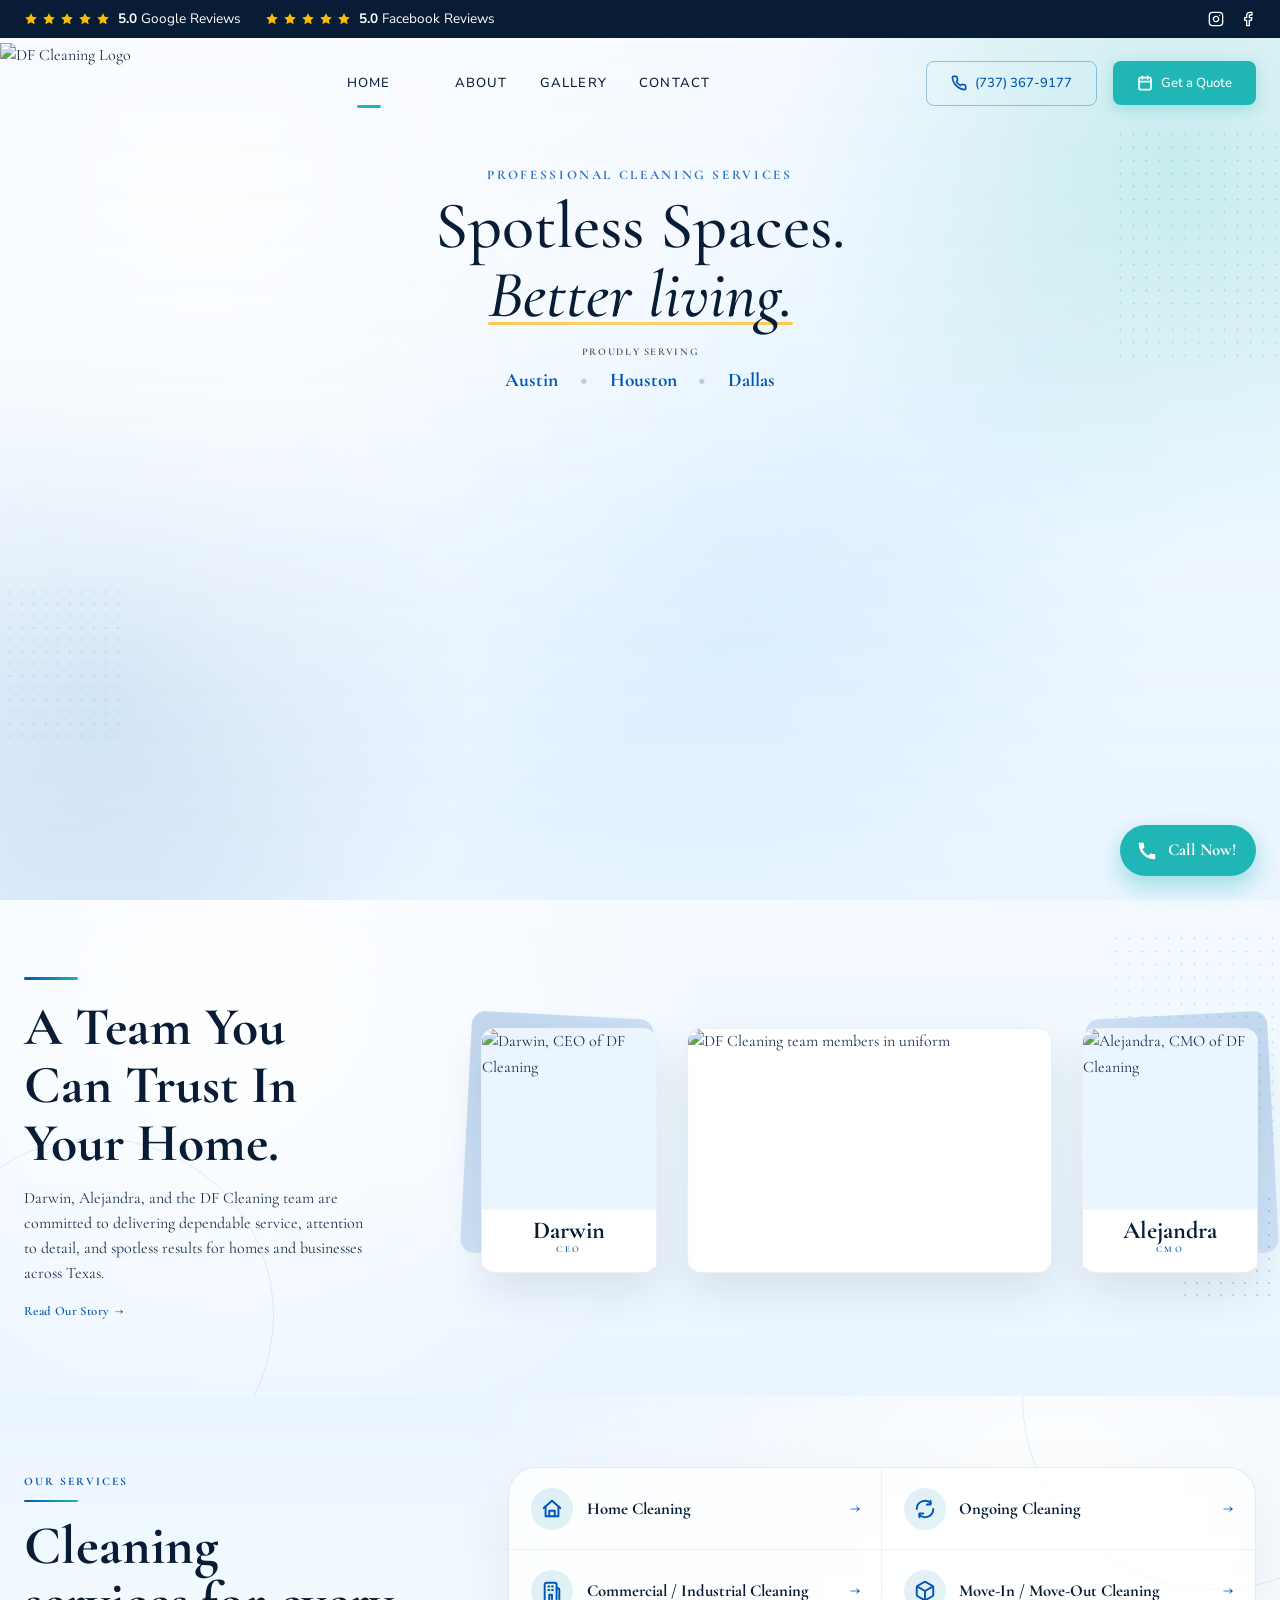
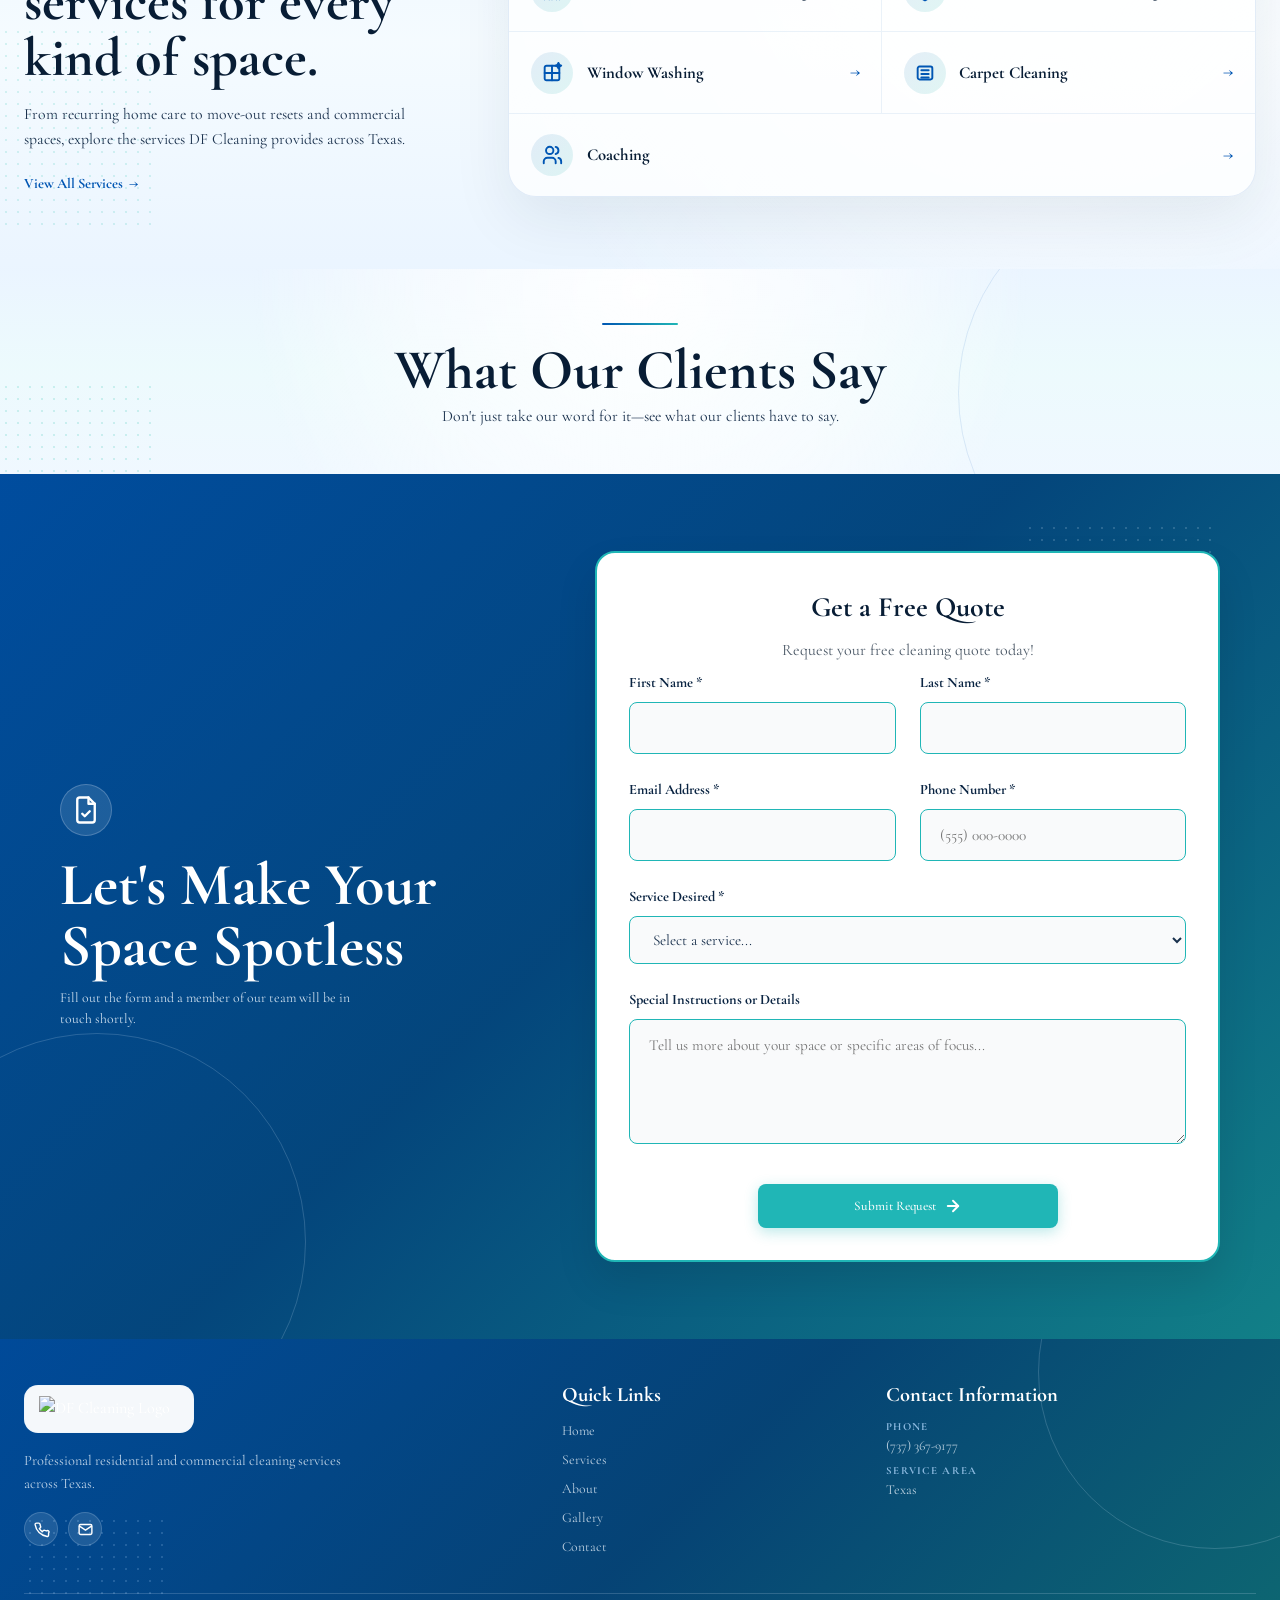
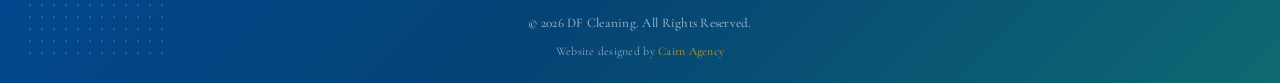
==== index.html @ 017d21a5 "Replace custom reviews carousel with Google Reviews embed widget" ====
<!DOCTYPE html>
<html lang="en">
<head>
  <meta charset="UTF-8">
  <meta name="viewport" content="width=device-width, initial-scale=1.0">
  <title>Spotless Spaces, Better Living | DF Cleaning</title>
  <meta name="description" content="Professional residential and commercial cleaning services across Texas with exceptional care. Get a free estimate today!">
  <link rel="stylesheet" href="css/style.css">
  <script src="js/header.js" defer></script>
  <script src="https://unpkg.com/@studio-freight/lenis@1.0.42/dist/lenis.min.js"></script>
</head>
<body class="global-bg">

  <site-header root-path=""></site-header>

  <main>
    <!-- HERO SECTION -->
    <section class="hero-section" id="home-hero">
      <div class="container">
        <span class="hero-badge">Professional Cleaning Services</span>
        <h1 class="hero-title">Spotless Spaces. <br><em>Better living.</em></h1>
        <div class="hero-service-areas">
          <p class="hero-service-eyebrow">Proudly serving</p>
          <ul class="hero-service-cities">
            <li>Austin</li>
            <li>Houston</li>
            <li>Dallas</li>
          </ul>
        </div>
        
        <!-- HERO QUOTE FORM (Centered) -->
        


        <!-- HERO QUOTE FORM (Centered) -->
        <aside class="sticky-quote-form" id="sticky-quote-form">
          <div class="sticky-quote-form-body">
            <site-contact-form root-path="" hero></site-contact-form>
          </div>
        </aside>
      </div>
    </section>

    <!-- TEAM PREVIEW -->
    <section class="team-preview reveal-up" id="meet-the-team" aria-labelledby="team-preview-title">
      <div class="container">
        <div class="team-preview-header">
          <h2 class="team-preview-title" id="team-preview-title">A Team You Can <em>Trust In Your Home.</em></h2>
          <p class="team-preview-copy">Darwin, Alejandra, and the DF Cleaning team are committed to delivering dependable service, attention to detail, and spotless results for homes and businesses across Texas.</p>
          <a href="about.html" class="team-preview-link">Read Our Story <span aria-hidden="true">&rarr;</span></a>
        </div>

        <div class="team-showcase-grid">
          <article class="team-person-card team-person-card--darwin">
            <div class="team-person-photo">
              <img src="assets/darwin.jpg" alt="Darwin, CEO of DF Cleaning">
            </div>
            <div class="team-person-meta">
              <h3>Darwin</h3>
              <p>CEO</p>
            </div>
          </article>

          <figure class="team-main-photo">
            <img src="assets/team-cleaners.jpg" alt="DF Cleaning team members in uniform">
          </figure>

          <article class="team-person-card team-person-card--alejandra">
            <div class="team-person-photo">
              <img src="assets/alejandra.jpg" alt="Alejandra, CMO of DF Cleaning">
            </div>
            <div class="team-person-meta">
              <h3>Alejandra</h3>
              <p>CMO</p>
            </div>
          </article>
        </div>

      </div>
    </section>

    <!-- SERVICES PREVIEW -->
    <section class="home-services reveal-up" id="services-preview" aria-labelledby="home-services-title">
      <div class="container home-services-grid">
        <div class="home-services-copy">
          <span class="home-services-kicker">Our Services</span>
          <h2 class="home-services-title" id="home-services-title">Cleaning services for every kind of space.</h2>
          <p>From recurring home care to move-out resets and commercial spaces, explore the services DF Cleaning provides across Texas.</p>
          <a href="services.html" class="home-services-all">View All Services <span aria-hidden="true">&rarr;</span></a>
        </div>

        <div class="home-services-list" aria-label="DF Cleaning services">
          <a href="services/home-cleaning.html" class="home-service-link">
            <span class="home-service-icon" aria-hidden="true">
              <svg width="22" height="22" viewBox="0 0 24 24" fill="none" stroke="currentColor" stroke-width="2.1" stroke-linecap="round" stroke-linejoin="round">
                <path d="m3 11 9-8 9 8"></path>
                <path d="M5 10v10h14V10"></path>
                <path d="M9 20v-6h6v6"></path>
              </svg>
            </span>
            <span>Home Cleaning</span>
            <span class="home-service-arrow" aria-hidden="true">&rarr;</span>
          </a>

          <a href="services/on-going-cleaning.html" class="home-service-link">
            <span class="home-service-icon" aria-hidden="true">
              <svg width="22" height="22" viewBox="0 0 24 24" fill="none" stroke="currentColor" stroke-width="2.1" stroke-linecap="round" stroke-linejoin="round">
                <path d="M21 12a9 9 0 0 1-15.5 6.2"></path>
                <path d="M3 12A9 9 0 0 1 18.5 5.8"></path>
                <path d="M18 3v4h-4"></path>
                <path d="M6 21v-4h4"></path>
              </svg>
            </span>
            <span>Ongoing Cleaning</span>
            <span class="home-service-arrow" aria-hidden="true">&rarr;</span>
          </a>

          <a href="services/commercial-cleaning.html" class="home-service-link">
            <span class="home-service-icon" aria-hidden="true">
              <svg width="22" height="22" viewBox="0 0 24 24" fill="none" stroke="currentColor" stroke-width="2.1" stroke-linecap="round" stroke-linejoin="round">
                <path d="M4 21V5a2 2 0 0 1 2-2h9a2 2 0 0 1 2 2v16"></path>
                <path d="M9 21v-5h3v5"></path>
                <path d="M8 7h1"></path>
                <path d="M12 7h1"></path>
                <path d="M8 11h1"></path>
                <path d="M12 11h1"></path>
                <path d="M17 9h1a2 2 0 0 1 2 2v10"></path>
              </svg>
            </span>
            <span>Commercial / Industrial Cleaning</span>
            <span class="home-service-arrow" aria-hidden="true">&rarr;</span>
          </a>

          <a href="services/move-in-move-out.html" class="home-service-link">
            <span class="home-service-icon" aria-hidden="true">
              <svg width="22" height="22" viewBox="0 0 24 24" fill="none" stroke="currentColor" stroke-width="2.1" stroke-linecap="round" stroke-linejoin="round">
                <path d="M21 16V8a2 2 0 0 0-1-1.73l-7-4a2 2 0 0 0-2 0l-7 4A2 2 0 0 0 3 8v8a2 2 0 0 0 1 1.73l7 4a2 2 0 0 0 2 0l7-4A2 2 0 0 0 21 16z"></path>
                <path d="m3.3 7 8.7 5 8.7-5"></path>
                <path d="M12 22V12"></path>
              </svg>
            </span>
            <span>Move-In / Move-Out Cleaning</span>
            <span class="home-service-arrow" aria-hidden="true">&rarr;</span>
          </a>

          <a href="services/window-washing.html" class="home-service-link">
            <span class="home-service-icon" aria-hidden="true">
              <svg width="22" height="22" viewBox="0 0 24 24" fill="none" stroke="currentColor" stroke-width="2.1" stroke-linecap="round" stroke-linejoin="round">
                <rect x="4" y="4" width="16" height="16" rx="2"></rect>
                <path d="M12 4v16"></path>
                <path d="M4 12h16"></path>
                <path d="m18 3 1-2 1 2 2 1-2 1-1 2-1-2-2-1z"></path>
              </svg>
            </span>
            <span>Window Washing</span>
            <span class="home-service-arrow" aria-hidden="true">&rarr;</span>
          </a>

          <a href="services/carpet-cleaning.html" class="home-service-link">
            <span class="home-service-icon" aria-hidden="true">
              <svg width="22" height="22" viewBox="0 0 24 24" fill="none" stroke="currentColor" stroke-width="2.1" stroke-linecap="round" stroke-linejoin="round">
                <rect x="4" y="5" width="16" height="14" rx="2"></rect>
                <path d="M8 9h8"></path>
                <path d="M8 13h8"></path>
                <path d="M8 17h8"></path>
              </svg>
            </span>
            <span>Carpet Cleaning</span>
            <span class="home-service-arrow" aria-hidden="true">&rarr;</span>
          </a>

          <a href="services/coaching.html" class="home-service-link">
            <span class="home-service-icon" aria-hidden="true">
              <svg width="22" height="22" viewBox="0 0 24 24" fill="none" stroke="currentColor" stroke-width="2.1" stroke-linecap="round" stroke-linejoin="round">
                <path d="M16 21v-2a4 4 0 0 0-4-4H7a4 4 0 0 0-4 4v2"></path>
                <circle cx="9.5" cy="7" r="4"></circle>
                <path d="M22 21v-2a4 4 0 0 0-3-3.87"></path>
                <path d="M16 3.13a4 4 0 0 1 0 7.75"></path>
              </svg>
            </span>
            <span>Coaching</span>
            <span class="home-service-arrow" aria-hidden="true">&rarr;</span>
          </a>
        </div>
      </div>
    </section>

    <!-- CLIENT REVIEWS -->
    <section class="reviews-section reveal-up" id="client-reviews" aria-labelledby="reviews-title">
      <div class="container reviews-container">
        <div class="reviews-header">
          <h2 class="reviews-title" id="reviews-title">What Our Clients Say</h2>
          <p class="reviews-subtitle">Don't just take our word for it&mdash;see what our clients have to say.</p>
        </div>

        <div class="sk-ww-google-reviews" data-embed-id="25690560"></div>
        <script src="https://widgets.sociablekit.com/google-reviews/widget.js" defer></script>
      </div>
    </section>

    <!-- GET ESTIMATE -->
    <section class="estimate-section reveal-up" id="get-estimate" aria-labelledby="estimate-title">
      <div class="container estimate-container">
        <div class="estimate-card">
          <div class="estimate-intro">
            <div class="estimate-icon" aria-hidden="true">
              <svg width="30" height="30" viewBox="0 0 24 24" fill="none" stroke="currentColor" stroke-width="1.9" stroke-linecap="round" stroke-linejoin="round">
                <path d="M14 2H7a2 2 0 0 0-2 2v16a2 2 0 0 0 2 2h10a2 2 0 0 0 2-2V7z"></path>
                <polyline points="14 2 14 7 19 7"></polyline>
                <path d="m9 15 2 2 4-4"></path>
              </svg>
            </div>
            <h2 class="estimate-title" id="estimate-title">Let's Make Your Space Spotless</h2>
            <p class="estimate-subtitle">Fill out the form and a member of our team will be in touch shortly.</p>

          </div>

          <site-contact-form root-path="" inline></site-contact-form>
        </div>
      </div>
    </section>
  </main>

  <!-- FOOTER -->
  <site-footer root-path=""></site-footer>


  <script src="js/main.js?v=sticky-form"></script>
</body>
</html>
---- css/style.css ----
@import url('https://fonts.googleapis.com/css2?family=Cormorant+Garamond:ital,wght@0,300..700;1,300..700&family=Nunito+Sans:wght@400;500;600;700;800&display=swap');

/* ==========================================================================
   CASCADE LAYERS DEFINITION
   ========================================================================== */
@layer reset, base, layout, components, utilities;

@layer reset {
  /* Resets applying specifically rather than globally (*) */
  html, body, div, span, h1, h2, h3, h4, h5, h6, p, a, svg, button, ul, li, nav, section, header, footer, form, input, label, textarea, select {
    box-sizing: border-box;
    margin: 0;
    padding: 0;
  }

  ul, ol {
    list-style: none;
  }

  a {
    color: inherit;
    text-decoration: none;
  }

  img {
    max-inline-size: 100%;
    block-size: auto;
    display: block;
  }

  button, input, select, textarea {
    font: inherit;
    color: inherit;
    background: none;
    border: none;
  }
}

@layer base {
  :root {
    /* Color Palette */
    --color-navy-dark: hsl(212, 73%, 12%);
    --color-navy: hsl(212, 73%, 15%);
    --color-blue: hsl(211, 100%, 35%);
    --color-blue-hover: hsl(211, 100%, 30%);
    --color-blue-light: hsl(210, 100%, 96%);
    --color-blue-light-hover: hsl(210, 100%, 92%);
    --color-ice: hsl(203, 100%, 97%);
    --color-teal: hsl(180, 70%, 42%);
    --color-teal-dark: hsl(184, 76%, 31%);
    
    --color-yellow: hsl(42, 100%, 50%);
    --color-yellow-hover: hsl(42, 100%, 45%);
    --color-yellow-light: hsl(45, 100%, 95%);
    
    --color-gray-dark: hsl(210, 15%, 35%);
    --color-gray-light: hsl(210, 20%, 98%);
    --color-white: hsl(0, 0%, 100%);
    --color-text-main: hsl(212, 50%, 20%);
    --color-border: hsl(210, 16%, 93%);
    
    /* Typography */
    --font-sans: 'Cormorant Garamond', Georgia, "Times New Roman", serif;
    --font-body: 'Cormorant Garamond', Georgia, "Times New Roman", serif;
    --font-serif: 'Cormorant Garamond', Georgia, "Times New Roman", serif;
    --font-ui: 'Nunito Sans', -apple-system, BlinkMacSystemFont, "Segoe UI", Roboto, sans-serif;
    
    /* Spacing & Layout */
    --transition-speed: 0.3s;
    --transition-curve: cubic-bezier(0.25, 0.8, 0.25, 1);
    
    /* Shadows */
    --shadow-sm: 0 2px 8px rgba(12, 35, 64, 0.05);
    --shadow-md: 0 8px 30px rgba(12, 35, 64, 0.08);
    --shadow-lg: 0 20px 40px rgba(12, 35, 64, 0.12);
  }

  body {
    font-family: var(--font-body);
    background:
      radial-gradient(circle at 8% 18%, rgba(20, 184, 166, 0.15) 0%, transparent 24rem),
      radial-gradient(circle at 92% 12%, rgba(0, 86, 179, 0.15) 0%, transparent 26rem),
      radial-gradient(circle at 50% 92%, rgba(186, 222, 255, 0.46) 0%, transparent 28rem),
      linear-gradient(180deg, var(--color-gray-light) 0%, var(--color-ice) 100%);
    color: var(--color-text-main);
    line-height: 1.6;
    overflow-x: clip; /* Avoid horizontal scrollbar issues */
    scrollbar-gutter: stable;
    font-optical-sizing: auto;
  }

  h1, h2, h3, h4, h5, h6 {
    font-family: var(--font-sans);
    color: var(--color-navy-dark);
    font-weight: 700;
  }

  /* Accessible outline-focus styling */
  button:focus-visible,
  a:focus-visible,
  input:focus-visible,
  select:focus-visible,
  textarea:focus-visible {
    outline: 3px solid var(--color-blue);
    outline-offset: 3px;
  }
}

@layer layout {
  .container {
    max-inline-size: 1280px;
    margin-inline: auto;
    padding-inline: 1.5rem;
  }

  header {
    background-color: transparent;
    backdrop-filter: none;
    position: absolute;
    top: 24px; /* Move entire navbar row down ~10-15px */
    left: 0;
    width: 100%;
    z-index: 100;
    border-block-end: none;
    box-shadow: none;
  }

  .nav-wrapper {
    display: flex;
    align-items: center;
    justify-content: space-between;
    padding-block: 0.5rem;
  }

  /* Footer Layout */
  .main-footer {
    background: linear-gradient(135deg, hsl(211, 100%, 30%) 0%, hsl(207, 91%, 24%) 52%, hsl(185, 78%, 25%) 100%);
    color: var(--color-white);
    margin-block-start: 0;
    overflow: hidden;
    padding-block: clamp(2.3rem, 3.6vw, 3.25rem) 1.35rem;
    position: relative;
  }

  .main-footer::before {
    content: "";
    position: absolute;
    inset-block-start: -9rem;
    inset-inline-end: -7rem;
    inline-size: 22rem;
    block-size: 22rem;
    border: 1px solid rgba(221, 239, 255, 0.18);
    border-radius: 50%;
    pointer-events: none;
  }

  .main-footer::after {
    content: "";
    position: absolute;
    inset-block-end: 1.5rem;
    inset-inline-start: 1.5rem;
    inline-size: 9rem;
    block-size: 9rem;
    background-image: radial-gradient(rgba(180, 218, 255, 0.28) 1.2px, transparent 1.2px);
    background-size: 12px 12px;
    opacity: 0.65;
    pointer-events: none;
  }

  .footer-grid {
    display: grid;
    gap: clamp(1.8rem, 4vw, 4rem);
    grid-template-columns: minmax(260px, 1.25fr) minmax(160px, 0.7fr) minmax(240px, 0.95fr);
    margin-block-end: clamp(1.65rem, 3vw, 2.3rem);
    position: relative;
    z-index: 1;
  }

  .footer-bottom {
    border-block-start: 1px solid rgba(221, 239, 255, 0.18);
    color: rgba(239, 247, 255, 0.72);
    font-size: 0.82rem;
    letter-spacing: 0.02em;
    padding-block-start: 1.2rem;
    position: relative;
    text-align: center;
    z-index: 1;
  }
}

@layer components {
  /* Logo */
  .logo-link {
    display: flex;
    align-items: center;
    inline-size: auto;
    block-size: 75px; /* Increase logo size ~5-10% */
    margin-inline-start: -1.5rem; /* Shift slightly more left */
    position: relative;
    top: -3px; /* Nudge up a touch higher to align text in navbar */
    transition: transform var(--transition-speed);
  }

  .logo-link img {
    height: 100%;
    width: auto;
    object-fit: contain;
  }

  .logo-link:hover {
    transform: scale(1.02);
  }

  /* Navigation Menu */
  .main-nav {
    display: flex;
    align-items: center;
    gap: 2rem;
  }

  .nav-list {
    display: flex;
    align-items: center;
    gap: 2rem;
  }

  .nav-item {
    position: relative;
  }

  .nav-link {
    font-family: var(--font-ui);
    font-size: 0.82rem;
    font-weight: 500;
    color: var(--color-navy-dark);
    letter-spacing: 1.2px;
    padding-block: 0.5rem;
    transition: color var(--transition-speed);
    display: flex;
    align-items: center;
    gap: 0.25rem;
    cursor: pointer;
  }

  .nav-link:hover {
    color: var(--color-teal);
  }

  .nav-link[aria-current="page"] {
    color: var(--color-navy);
    position: relative;
  }

  .nav-link[aria-current="page"]::before {
    content: "";
    position: absolute;
    bottom: -6px;
    left: 50%;
    transform: translateX(-50%);
    width: 24px;
    height: 3px;
    background-color: var(--color-teal);
    border-radius: 2px;
  }

  /* Services Dropdown Styles */
  .dropdown-menu {
    position: absolute;
    top: 100%;
    left: 50%;
    transform: translateX(-50%) translateY(10px);
    background-color: var(--color-white);
    border-radius: 8px;
    box-shadow: var(--shadow-md);
    border: 1px solid var(--color-border);
    padding: 0.75rem;
    min-inline-size: 240px;
    opacity: 0;
    visibility: hidden;
    transition: opacity 0.2s allow-discrete, transform 0.2s allow-discrete, visibility 0.2s allow-discrete;
    z-index: 10;
  }

  /* Show dropdown on hover (for desktop) and when active */
  .nav-item:hover .dropdown-menu,
  .nav-item:focus-within .dropdown-menu,
  .dropdown-menu.active {
    opacity: 1;
    visibility: visible;
    transform: translateX(-50%) translateY(0);
  }

  @starting-style {
    .nav-item:hover .dropdown-menu,
    .nav-item:focus-within .dropdown-menu,
    .dropdown-menu.active {
      opacity: 0;
      transform: translateX(-50%) translateY(10px);
    }
  }

  .dropdown-link {
    display: block;
    padding: 0.6rem 1rem;
    border-radius: 6px;
    font-family: var(--font-ui);
    font-size: 0.85rem;
    font-weight: 600;
    color: var(--color-navy);
    transition: background-color var(--transition-speed), color var(--transition-speed);
  }

  .dropdown-link:hover {
    background-color: var(--color-blue-light);
    color: var(--color-blue);
  }

  /* Header Actions (Buttons) */
  .header-actions {
    display: flex;
    align-items: center;
    gap: 1rem;
  }

  /* Buttons */
  .btn {
    display: inline-flex;
    align-items: center;
    justify-content: center;
    gap: 0.5rem;
    padding: 0.7rem 1.5rem;
    border-radius: 8px;
    font-family: var(--font-sans);
    font-size: 0.82rem;
    font-weight: 500;
    cursor: pointer;
    transition: background-color var(--transition-speed), color var(--transition-speed), border-color var(--transition-speed), transform var(--transition-speed), box-shadow var(--transition-speed);
    text-wrap: nowrap;
    min-block-size: 44px; /* Touch target standard */
  }

  .btn:hover {
    transform: translateY(-2px);
  }

  .btn:active {
    transform: translateY(0);
  }

  .btn-outline {
    background-color: transparent;
    color: var(--color-blue);
    border: 1px solid rgba(0, 86, 179, 0.35);
  }

  .btn-outline:hover {
    background-color: rgba(0, 86, 179, 0.05);
    border-color: var(--color-blue);
    box-shadow: var(--shadow-sm);
  }

  .btn-primary {
    background-color: var(--color-yellow);
    color: var(--color-navy-dark);
    box-shadow: 0 4px 14px rgba(253, 184, 19, 0.3);
  }

  .btn-primary:hover {
    background-color: var(--color-yellow-hover);
    box-shadow: 0 6px 20px rgba(253, 184, 19, 0.4);
  }

  .btn-secondary {
    background-color: var(--color-blue);
    color: var(--color-white);
    box-shadow: 0 4px 14px rgba(0, 86, 179, 0.2);
  }

  .btn-secondary:hover {
    background-color: var(--color-blue-hover);
    box-shadow: 0 6px 20px rgba(0, 86, 179, 0.3);
  }

  /* Mobile Nav Toggle */
  .menu-toggle {
    display: none;
    flex-direction: column;
    justify-content: space-between;
    width: 30px;
    height: 21px;
    cursor: pointer;
    z-index: 101;
  }

  .menu-toggle span {
    display: block;
    width: 100%;
    height: 3px;
    background-color: var(--color-navy);
    border-radius: 3px;
    transition: transform var(--transition-speed), opacity var(--transition-speed);
  }

  /* Hero Section */
  .hero-section {
    background-image: radial-gradient(circle at 50% 28%, rgba(255, 255, 255, 0.45) 0%, rgba(255, 255, 255, 0) 45%), linear-gradient(to bottom, rgba(219, 234, 254, 0.08) 0%, rgba(255, 255, 255, 0) 100%), url('../assets/hero-v5.png');
    background-repeat: no-repeat;
    background-position: center 32%; /* Shift mansion down slightly more to support larger spacing */
    background-size: cover;
    min-height: 100dvh;
    display: flex;
    flex-direction: column;
    justify-content: flex-start;
    align-items: center;
    padding-block-start: 10.1rem;
    padding-block-end: 340px; /* Space for the quote form */
    text-align: center;
    position: relative;
    overflow: hidden;
    box-sizing: border-box;
  }

  .hero-badge {
    font-family: var(--font-sans);
    font-size: clamp(0.72rem, 0.68rem + 0.18vw, 0.86rem);
    font-weight: 800;
    color: hsla(211, 100%, 35%, 0.82);
    letter-spacing: 0.2em;
    text-transform: uppercase;
    margin-block-end: 0.45rem;
    display: inline-block;
  }

.hero-title {
    font-family: var(--font-serif);
    font-size: clamp(2.35rem, 1.85rem + 3.1vw, 4.15rem);
    line-height: 1;
    font-weight: 500;
    letter-spacing: 0;
    color: var(--color-navy-dark);
    margin-block-end: 1.05rem;
    max-inline-size: 880px;
    margin-inline: auto;
    text-wrap: balance;
  }

  .hero-title em {
    font-family: var(--font-serif);
    font-style: italic;
    font-weight: 500;
    color: var(--color-navy-dark);
    position: relative;
    white-space: nowrap;
    display: inline-block;
    margin-block-start: 0.2rem; /* Slightly reduced margin */
  }

  .hero-title em::after {
    content: "";
    position: absolute;
    left: 0;
    bottom: 4px;
    width: 100%;
    height: 3px;
    background-color: var(--color-yellow);
    z-index: -1;
    transform: skewX(-15deg);
    border-radius: 4px;
  }

  .hero-desc {
    font-family: var(--font-sans);
    font-size: clamp(0.85rem, 0.8rem + 0.1vw, 1.05rem); /* Slightly smaller for better layout fit */
    font-weight: 400;
    color: var(--color-gray-dark);
    max-inline-size: 750px;
    margin-inline: auto;
    margin-block-end: 0.8rem; /* Reduced spacing */
    text-wrap: pretty;
  }

  /* Hero Service Areas */
  .hero-service-areas {
    margin-block: -0.1rem 0.55rem;
    display: flex;
    flex-direction: column;
    align-items: center;
    gap: 0.08rem;
  }

  .hero-service-eyebrow {
    font-family: var(--font-sans);
    font-size: 0.64rem;
    font-weight: 700;
    color: var(--color-gray-dark);
    text-transform: uppercase;
    letter-spacing: 0.16em;
    margin: 0;
  }

  .hero-service-cities {
    display: flex;
    flex-wrap: wrap;
    justify-content: center;
    align-items: center;
    gap: clamp(0.65rem, 2vw, 1.35rem);
    padding: 0;
    margin: 0;
    list-style: none;
  }

  .hero-service-cities li {
    font-family: var(--font-serif);
    font-size: clamp(0.92rem, 0.85rem + 0.45vw, 1.25rem);
    font-weight: 800;
    color: var(--color-blue);
    display: flex;
    align-items: center;
  }

  /* Dot divider between cities */
  .hero-service-cities li:not(:last-child)::after {
    content: "•";
    color: rgba(12, 35, 64, 0.2);
    font-size: 1.2em;
    margin-inline-start: clamp(0.65rem, 2vw, 1.35rem);
  }

  .hero-buttons {
    display: flex;
    justify-content: center;
    gap: 1.25rem;
    margin-block-end: 0;
    flex-wrap: wrap;
    transform: translateX(-32px); /* Shift left to align gap with the background house */
  }

  /* Team Preview */
  .team-preview {
    background: radial-gradient(circle at 18% 26%, rgba(255, 255, 255, 0.94) 0%, rgba(255, 255, 255, 0.38) 24%, transparent 44%), linear-gradient(180deg, hsl(210, 100%, 98%) 0%, var(--color-ice) 45%, hsl(210, 100%, 96%) 100%);
    overflow: hidden;
    padding-block: clamp(4.25rem, 6vw, 6.25rem) clamp(4rem, 5.6vw, 5.75rem);
    position: relative;
  }

  .team-preview::before {
    content: "";
    position: absolute;
    inset-block-start: 2rem;
    inset-inline-end: clamp(-3rem, -4vw, -1rem);
    inline-size: clamp(9rem, 17vw, 15rem);
    block-size: clamp(9rem, 17vw, 15rem);
    background-image: radial-gradient(rgba(20, 184, 166, 0.22) 1.35px, transparent 1.35px);
    background-size: 13px 13px;
    opacity: 0.8;
    pointer-events: none;
  }

  .team-preview::after {
    content: "";
    position: absolute;
    inset-block-end: -6rem;
    inset-inline-start: -5rem;
    inline-size: 22rem;
    block-size: 22rem;
    border: 1px solid rgba(0, 86, 179, 0.1);
    border-radius: 50%;
    pointer-events: none;
  }

  .team-preview .container {
    align-items: center;
    display: grid;
    gap: clamp(2.25rem, 5vw, 4.5rem);
    grid-template-columns: minmax(250px, 0.72fr) minmax(590px, 1.42fr);
    position: relative;
    z-index: 1;
  }

  .team-preview-header {
    margin: 0;
    max-inline-size: 420px;
    position: relative;
    text-align: left;
  }

  .team-preview-header::before {
    content: "";
    display: block;
    inline-size: 54px;
    block-size: 3px;
    background: linear-gradient(90deg, var(--color-blue), var(--color-teal));
    border-radius: 999px;
    margin-block-end: 1.15rem;
  }

  .team-preview-title {
    color: var(--color-navy-dark);
    font-family: var(--font-serif);
    font-size: clamp(2.25rem, 1.8rem + 2vw, 3.35rem);
    font-weight: 800;
    letter-spacing: 0;
    line-height: 1.08;
    max-inline-size: 430px;
    text-wrap: balance;
  }

  .team-preview-title em {
    color: var(--color-navy-dark);
    display: inline;
    font-family: var(--font-serif);
    font-style: normal;
    font-weight: 800;
  }

  .team-preview-copy {
    color: var(--color-text-main);
    font-size: clamp(0.92rem, 0.86rem + 0.22vw, 1rem);
    line-height: 1.55;
    margin: 0.9rem 0 0;
    max-inline-size: 380px;
    text-wrap: pretty;
  }

  .team-preview-link {
    color: var(--color-blue);
    display: inline-flex;
    font-family: var(--font-sans);
    font-size: 0.8rem;
    font-weight: 600;
    gap: 0.35rem;
    letter-spacing: 0.03em;
    margin-block-start: 1rem;
    position: relative;
    transition: transform var(--transition-speed);
  }

  .team-preview-link:hover {
    transform: translateX(3px);
  }

  .team-showcase-grid {
    align-items: stretch;
    display: grid;
    gap: clamp(1.55rem, 2.45vw, 2.25rem);
    grid-template-columns: minmax(0, 0.72fr) minmax(0, 1.5fr) minmax(0, 0.72fr);
    isolation: isolate;
    justify-content: center;
    margin-inline: auto;
    max-inline-size: 920px;
    position: relative;
    width: 100%;
  }

  .team-showcase-grid::after {
    content: "";
    position: absolute;
    inset-block-end: -1.5rem;
    inset-inline-end: -1.7rem;
    inline-size: 104px;
    block-size: 104px;
    background-image: radial-gradient(rgba(0, 86, 179, 0.2) 1.35px, transparent 1.35px);
    background-size: 12px 12px;
    z-index: -1;
  }

  .team-person-card,
  .team-main-photo {
    background-color: var(--color-white);
    border: 1px solid rgba(12, 35, 64, 0.07);
    border-radius: 14px;
    box-shadow: 0 18px 44px rgba(12, 35, 64, 0.1);
    overflow: hidden;
  }

  .team-person-card {
    display: flex;
    flex-direction: column;
    overflow: visible;
    position: relative;
    width: 100%;
  }

  .team-person-card--alejandra {
    margin-inline-start: 0;
  }

  .team-person-card--darwin::before {
    content: "";
    position: absolute;
    inset: -0.9rem 0.55rem 0.9rem -1rem;
    background: linear-gradient(135deg, rgba(0, 86, 179, 0.22), rgba(219, 234, 254, 0.86));
    border-radius: 14px;
    transform: rotate(3deg);
    z-index: -1;
  }

  .team-person-card--alejandra::before {
    content: "";
    position: absolute;
    inset: -0.9rem -1rem 0.9rem 0.55rem;
    background: linear-gradient(225deg, rgba(0, 86, 179, 0.2), rgba(219, 234, 254, 0.82));
    border-radius: 14px;
    transform: rotate(-3deg);
    z-index: -1;
  }

  .team-person-photo {
    aspect-ratio: 1 / 1.03;
    background-color: var(--color-blue-light);
    border-radius: 14px 14px 0 0;
    overflow: hidden;
  }

  .team-person-photo img,
  .team-main-photo img {
    block-size: 100%;
    inline-size: 100%;
    object-fit: cover;
  }

  .team-person-card--darwin img {
    object-position: center 28%;
  }

  .team-person-card--alejandra img {
    object-position: center 38%;
  }

  .team-person-meta {
    background: rgba(255, 255, 255, 0.97);
    border-block-start: 1px solid rgba(12, 35, 64, 0.04);
    padding: 0.58rem 1rem 0.7rem;
    text-align: center;
  }

  .team-person-meta h3 {
    color: var(--color-navy-dark);
    font-family: var(--font-serif);
    font-size: clamp(1.25rem, 1.08rem + 0.55vw, 1.55rem);
    font-weight: 800;
    letter-spacing: 0;
    line-height: 0.95;
    margin-block-end: 0.2rem;
  }

  .team-person-meta p {
    color: var(--color-blue);
    font-family: var(--font-sans);
    font-size: 0.56rem;
    font-weight: 600;
    letter-spacing: 0.28em;
    line-height: 1.2;
    text-transform: uppercase;
  }

  .team-main-photo {
    aspect-ratio: 1.5 / 1;
    min-block-size: 0;
    margin: 0;
    width: 100%;
  }

  .team-main-photo img {
    object-position: center center;
    transform: none;
  }

  /* Services Preview */
  .home-services {
    background: radial-gradient(circle at 82% 22%, rgba(255, 255, 255, 0.92) 0%, rgba(255, 255, 255, 0.38) 28%, transparent 52%), linear-gradient(180deg, hsl(210, 100%, 96%) 0%, hsl(203, 100%, 98%) 52%, hsl(210, 100%, 96%) 100%);
    overflow: hidden;
    padding-block: clamp(3.6rem, 5.6vw, 5.4rem);
    position: relative;
  }

  .home-services::before {
    background-image: radial-gradient(rgba(20, 184, 166, 0.22) 1.3px, transparent 1.3px);
    background-size: 12px 12px;
    block-size: clamp(9rem, 16vw, 13rem);
    content: "";
    inline-size: clamp(9rem, 16vw, 13rem);
    inset-block-end: clamp(1rem, 3vw, 2.4rem);
    inset-inline-start: clamp(-3rem, -4vw, -1rem);
    opacity: 0.7;
    pointer-events: none;
    position: absolute;
  }

  .home-services::after {
    border: 1px solid rgba(0, 86, 179, 0.1);
    border-radius: 50%;
    block-size: 24rem;
    content: "";
    inline-size: 24rem;
    inset-block-start: -12rem;
    inset-inline-end: -8rem;
    pointer-events: none;
    position: absolute;
  }

  .home-services-grid {
    align-items: center;
    display: grid;
    gap: clamp(2rem, 5vw, 4.5rem);
    grid-template-columns: minmax(260px, 0.72fr) minmax(560px, 1.28fr);
    position: relative;
    z-index: 1;
  }

  .home-services-copy {
    max-inline-size: 400px;
  }

  .home-services-kicker {
    color: var(--color-blue);
    display: inline-block;
    font-size: 0.72rem;
    font-weight: 800;
    letter-spacing: 0.18em;
    line-height: 1.2;
    margin-block-end: 1rem;
    text-transform: uppercase;
  }

  .home-services-kicker::after {
    background: linear-gradient(90deg, var(--color-blue), var(--color-teal));
    border-radius: 999px;
    block-size: 2px;
    content: "";
    display: block;
    inline-size: 54px;
    margin-block-start: 0.65rem;
  }

  .home-services-title {
    color: var(--color-navy-dark);
    font-size: clamp(2.15rem, 1.65rem + 2.2vw, 3.4rem);
    font-weight: 900;
    letter-spacing: 0;
    line-height: 1.03;
    text-wrap: balance;
  }

  .home-services-copy p {
    color: var(--color-text-main);
    font-size: 0.98rem;
    line-height: 1.65;
    margin-block-start: 1rem;
    text-wrap: pretty;
  }

  .home-services-all {
    color: var(--color-blue);
    display: inline-flex;
    font-size: 0.9rem;
    font-weight: 700;
    gap: 0.35rem;
    margin-block-start: 1.15rem;
    transition: color var(--transition-speed), transform var(--transition-speed);
  }

  .home-services-all:hover {
    color: var(--color-blue-hover);
    transform: translateX(3px);
  }

  .home-services-list {
    background-color: rgba(255, 255, 255, 0.72);
    border: 1px solid rgba(0, 86, 179, 0.11);
    border-radius: 28px;
    box-shadow: 0 22px 60px rgba(12, 35, 64, 0.08);
    display: grid;
    grid-template-columns: repeat(2, minmax(0, 1fr));
    overflow: hidden;
  }

  .home-service-link {
    align-items: center;
    color: var(--color-navy-dark);
    display: grid;
    gap: 0.85rem;
    grid-template-columns: auto minmax(0, 1fr) auto;
    min-block-size: 82px;
    padding: 1rem clamp(1rem, 2vw, 1.35rem);
    position: relative;
    transition: background-color var(--transition-speed), color var(--transition-speed);
  }

  .home-service-link:not(:last-child) {
    border-block-end: 1px solid rgba(0, 86, 179, 0.08);
  }

  .home-service-link:nth-child(odd):not(:last-child) {
    border-inline-end: 1px solid rgba(0, 86, 179, 0.08);
  }

  .home-service-link:last-child {
    grid-column: 1 / -1;
  }

  .home-service-link:hover {
    background-color: rgba(239, 247, 255, 0.8);
    color: var(--color-blue);
  }

  .home-service-icon {
    align-items: center;
    background: linear-gradient(135deg, rgba(0, 86, 179, 0.1), rgba(20, 184, 166, 0.13));
    block-size: 42px;
    border-radius: 50%;
    color: var(--color-blue);
    display: inline-flex;
    inline-size: 42px;
    justify-content: center;
    transition: background-color var(--transition-speed), color var(--transition-speed), transform var(--transition-speed);
  }

  .home-service-link:hover .home-service-icon {
    color: var(--color-teal-dark);
    transform: translateY(-2px);
  }

  .home-service-link > span:nth-child(2) {
    font-size: clamp(0.95rem, 0.9rem + 0.18vw, 1.05rem);
    font-weight: 800;
    line-height: 1.2;
  }

  .home-service-arrow {
    color: var(--color-blue);
    font-weight: 800;
    transition: transform var(--transition-speed);
  }

  .home-service-link:hover .home-service-arrow {
    transform: translateX(3px);
  }

  /* Client Reviews */
  .reviews-section {
    background: radial-gradient(circle at 50% 10%, rgba(255, 255, 255, 0.96) 0%, rgba(255, 255, 255, 0.5) 34%, transparent 58%), linear-gradient(180deg, hsl(210, 100%, 96%) 0%, hsl(190, 80%, 96%) 48%, hsl(207, 100%, 97%) 100%);
    overflow: hidden;
    padding-block: clamp(2.5rem, 4.2vw, 3.6rem) clamp(2.2rem, 3.6vw, 3.1rem);
    position: relative;
  }

  .reviews-section::before {
    content: "";
    position: absolute;
    inset-block-start: 7rem;
    inset-inline-start: clamp(-3rem, -4vw, -1rem);
    inline-size: clamp(8rem, 16vw, 14rem);
    block-size: clamp(8rem, 16vw, 14rem);
    background-image: radial-gradient(rgba(20, 184, 166, 0.24) 1.35px, transparent 1.35px);
    background-size: 12px 12px;
    opacity: 0.72;
    pointer-events: none;
  }

  .reviews-section::after {
    content: "";
    position: absolute;
    inset-block-end: -8rem;
    inset-inline-end: -6rem;
    inline-size: 26rem;
    block-size: 26rem;
    border: 1px solid rgba(0, 86, 179, 0.11);
    border-radius: 50%;
    pointer-events: none;
  }

  .reviews-container {
    position: relative;
    z-index: 1;
  }

  .reviews-container::before {
    content: "";
    display: block;
    inline-size: clamp(54px, 6vw, 84px);
    block-size: 2px;
    background: linear-gradient(90deg, var(--color-blue), var(--color-teal));
    border-radius: 999px;
    margin: 0 auto clamp(0.75rem, 1.4vw, 1.05rem);
  }

  .reviews-header {
    margin-inline: auto;
    max-inline-size: 820px;
    text-align: center;
  }

  .reviews-title {
    color: var(--color-navy-dark);
    font-family: var(--font-serif);
    font-size: clamp(2.25rem, 1.85rem + 2.1vw, 3.65rem);
    font-weight: 800;
    letter-spacing: 0;
    line-height: 1;
    text-wrap: balance;
  }

  .reviews-subtitle {
    color: var(--color-text-main);
    font-size: clamp(0.9rem, 0.86rem + 0.16vw, 1rem);
    line-height: 1.45;
    margin-block-start: 0.45rem;
  }

  .reviews-carousel {
    align-items: center;
    display: grid;
    gap: clamp(0.85rem, 1.6vw, 1.2rem);
    grid-template-columns: 50px minmax(0, 820px) 50px;
    justify-content: center;
    margin-block-start: clamp(1rem, 2vw, 1.45rem);
  }

  .review-card {
    align-items: center;
    background-color: rgba(255, 255, 255, 0.97);
    border: 1px solid rgba(0, 86, 179, 0.1);
    border-radius: 28px;
    box-shadow: 0 24px 70px rgba(12, 35, 64, 0.11);
    display: flex;
    flex-direction: column;
    min-block-size: 238px;
    padding: clamp(1.05rem, 2.1vw, 1.65rem) clamp(1.35rem, 3.2vw, 3rem);
    text-align: center;
    transition: opacity 0.22s ease, transform 0.22s ease;
  }

  .review-card.is-transitioning {
    opacity: 0;
    transform: translateY(6px) scale(0.992);
  }

  .review-avatar {
    align-items: center;
    block-size: 54px;
    border: 1px solid rgba(255, 255, 255, 0.65);
    border-radius: 50%;
    box-shadow: 0 12px 24px rgba(12, 35, 64, 0.16);
    color: var(--color-white);
    display: flex;
    font-family: var(--font-sans);
    font-size: 1rem;
    font-weight: 700;
    inline-size: 54px;
    justify-content: center;
    letter-spacing: 0.04em;
  }

  .avatar-blue { background: linear-gradient(135deg, hsl(211, 100%, 35%), hsl(211, 70%, 55%)); }
  .avatar-teal { background: linear-gradient(135deg, hsl(178, 68%, 37%), hsl(188, 78%, 52%)); }
  .avatar-light-blue { background: linear-gradient(135deg, hsl(207, 88%, 58%), hsl(199, 100%, 72%)); }

  .review-name {
    color: var(--color-navy-dark);
    font-size: clamp(1.05rem, 0.96rem + 0.36vw, 1.28rem);
    line-height: 1.15;
    margin-block-start: 0.65rem;
  }

  .review-date {
    color: var(--color-gray-dark);
    font-size: 0.82rem;
    line-height: 1.2;
    margin-block-start: 0.25rem;
  }

  .review-stars {
    color: var(--color-yellow);
    font-size: clamp(1.1rem, 0.95rem + 0.5vw, 1.45rem);
    letter-spacing: 0.08em;
    line-height: 1;
    margin-block-start: 0.65rem;
  }

  .review-text {
    color: var(--color-text-main);
    font-size: clamp(0.9rem, 0.86rem + 0.16vw, 1rem);
    line-height: 1.45;
    margin-block-start: 0.65rem;
    max-inline-size: 700px;
    text-wrap: pretty;
  }

  .review-nav {
    align-items: center;
    background-color: rgba(255, 255, 255, 0.8);
    block-size: 48px;
    border: 1px solid rgba(0, 86, 179, 0.1);
    border-radius: 50%;
    box-shadow: 0 14px 34px rgba(12, 35, 64, 0.1);
    color: var(--color-blue);
    cursor: pointer;
    display: inline-flex;
    inline-size: 48px;
    justify-content: center;
    transition: background-color var(--transition-speed), box-shadow var(--transition-speed), transform var(--transition-speed);
  }

  .review-nav:hover {
    background-color: var(--color-white);
    box-shadow: 0 18px 40px rgba(12, 35, 64, 0.14);
    transform: translateY(-2px);
  }

  .review-nav:active {
    transform: translateY(0);
  }

  .review-dots {
    display: flex;
    gap: 0.45rem;
    justify-content: center;
    margin-block-start: 0.75rem;
  }

  .review-dot {
    background-color: hsl(212, 20%, 82%);
    block-size: 8px;
    border-radius: 50%;
    cursor: pointer;
    inline-size: 8px;
    transition: background-color var(--transition-speed), transform var(--transition-speed);
  }

  .review-dot[aria-current="true"] {
    background-color: var(--color-blue);
    transform: scale(1.15);
  }

  .ratings-bar {
    align-items: center;
    background-color: rgba(255, 255, 255, 0.58);
    border: 1px solid rgba(0, 86, 179, 0.14);
    border-radius: 20px;
    box-shadow: 0 18px 45px rgba(12, 35, 64, 0.06);
    backdrop-filter: blur(14px);
    display: grid;
    gap: 1rem;
    grid-template-columns: 1fr auto 1fr;
    margin: 1rem auto 0;
    max-inline-size: 820px;
    padding: 0.72rem clamp(1rem, 2.4vw, 2rem);
  }

  .rating-source {
    align-items: center;
    display: flex;
    gap: 1rem;
    justify-content: center;
  }

  .rating-logo {
    align-items: center;
    background-color: var(--color-white);
    block-size: 44px;
    border-radius: 50%;
    box-shadow: 0 10px 24px rgba(12, 35, 64, 0.08);
    display: inline-flex;
    flex: 0 0 auto;
    font-family: var(--font-sans);
    font-size: 1.42rem;
    font-weight: 800;
    inline-size: 44px;
    justify-content: center;
  }

  .google-logo {
    color: transparent;
    background-image: conic-gradient(from -20deg, #4285f4 0 25%, #34a853 0 48%, #fbbc05 0 68%, #ea4335 0 82%, #4285f4 0 100%);
    background-clip: text;
    -webkit-background-clip: text;
  }

  .facebook-logo {
    background: linear-gradient(135deg, hsl(211, 100%, 45%), hsl(211, 100%, 62%));
    color: var(--color-white);
    font-family: Arial, sans-serif;
    font-size: 1.8rem;
    line-height: 1;
  }

  .rating-score {
    color: var(--color-navy-dark);
    font-size: 1.08rem;
    font-weight: 700;
    line-height: 1.1;
  }

  .rating-score span {
    color: var(--color-yellow);
    font-size: 0.82rem;
    letter-spacing: 0.02em;
  }

  .rating-label {
    color: var(--color-text-main);
    font-size: 0.86rem;
    line-height: 1.35;
    margin-block-start: 0.2rem;
  }

  .rating-divider {
    background-color: rgba(0, 86, 179, 0.16);
    block-size: 44px;
    inline-size: 1px;
  }
  /* Estimate Section */
  .estimate-section {
    background: linear-gradient(135deg, hsl(211, 100%, 31%) 0%, hsl(207, 94%, 25%) 48%, hsl(184, 77%, 30%) 100%);
    overflow: hidden;
    padding-block: clamp(4.2rem, 6vw, 6.25rem);
    position: relative;
  }

  .estimate-section::before {
    content: "";
    position: absolute;
    inset-block-end: -7rem;
    inset-inline-start: -7rem;
    inline-size: 26rem;
    block-size: 26rem;
    border: 1px solid rgba(221, 239, 255, 0.18);
    border-radius: 50%;
    pointer-events: none;
  }

  .estimate-section::after {
    content: "";
    position: absolute;
    inset-block-start: 3rem;
    inset-inline-end: clamp(1rem, 5vw, 5rem);
    inline-size: 12rem;
    block-size: 12rem;
    background-image: radial-gradient(rgba(221, 239, 255, 0.24) 1.25px, transparent 1.25px);
    background-size: 12px 12px;
    opacity: 0.72;
    pointer-events: none;
  }

  .estimate-container {
    position: relative;
    z-index: 1;
  }

  .estimate-container::before {
    content: none;
  }

  .estimate-header {
    margin-inline: auto;
    max-inline-size: 760px;
    text-align: center;
  }

  .estimate-title {
    color: var(--color-white);
    font-family: var(--font-serif);
    font-size: clamp(2.35rem, 1.8rem + 2.45vw, 3.85rem);
    font-weight: 900;
    letter-spacing: 0;
    line-height: 1.02;
    text-wrap: balance;
  }

  .estimate-subtitle {
    color: rgba(239, 247, 255, 0.86);
    font-size: clamp(0.92rem, 0.86rem + 0.18vw, 1.02rem);
    line-height: 1.55;
    margin: 1rem 0 0;
    max-inline-size: 440px;
    text-wrap: pretty;
  }

  .estimate-card {
    align-items: center;
    background-color: transparent;
    border: 0;
    border-radius: 0;
    box-shadow: none;
    display: grid;
    gap: clamp(2.25rem, 5vw, 5.25rem);
    grid-template-columns: minmax(280px, 0.86fr) minmax(520px, 1.14fr);
    margin: 0 auto;
    max-inline-size: 1160px;
    padding: 0;
    position: relative;
  }

  .estimate-card::before {
    content: none;
  }

  .estimate-intro {
    align-self: center;
    padding: 0;
  }

  .estimate-icon {
    align-items: center;
    background: rgba(239, 247, 255, 0.12);
    block-size: 52px;
    border: 1px solid rgba(239, 247, 255, 0.22);
    border-radius: 50%;
    color: var(--color-white);
    display: inline-flex;
    inline-size: 52px;
    justify-content: center;
    margin-block-end: 1.1rem;
  }

  .estimate-intro h3 {
    color: var(--color-navy-dark);
    font-family: var(--font-serif);
    font-size: clamp(1.55rem, 1.3rem + 0.75vw, 2rem);
    font-weight: 800;
    letter-spacing: 0;
    line-height: 1.05;
  }

  .estimate-intro p {
    color: rgba(239, 247, 255, 0.86);
    font-size: 0.86rem;
    line-height: 1.55;
    margin-block-start: 0.65rem;
    max-inline-size: 330px;
  }

  .estimate-service-list {
    display: grid;
    gap: 0.58rem;
    margin-block-start: 1.45rem;
  }

  .estimate-service-list li {
    align-items: center;
    color: var(--color-white);
    display: flex;
    font-size: 0.84rem;
    font-weight: 500;
    gap: 0.6rem;
    line-height: 1.3;
  }

  .estimate-service-list span {
    align-items: center;
    background-color: rgba(239, 247, 255, 0.15);
    block-size: 22px;
    border-radius: 50%;
    color: hsl(174, 100%, 72%);
    display: inline-flex;
    flex: 0 0 auto;
    font-size: 0.78rem;
    font-weight: 700;
    inline-size: 22px;
    justify-content: center;
  }

  .homepage-estimate-form {
    background-color: rgba(255, 255, 255, 0.97);
    border: 1px solid rgba(221, 239, 255, 0.72);
    border-radius: 26px;
    box-shadow: 0 28px 70px rgba(12, 35, 64, 0.2);
    display: grid;
    gap: 0.65rem;
    padding: clamp(1.25rem, 2.4vw, 2rem);
  }

  .estimate-form-row {
    display: grid;
    gap: 0.65rem;
  }

  .estimate-form-row--split {
    grid-template-columns: repeat(2, minmax(0, 1fr));
  }

  .estimate-field {
    display: grid;
    gap: 0.3rem;
  }

  .estimate-address-field[hidden] {
    display: none;
  }

  .estimate-field label {
    color: hsl(213, 34%, 36%);
    font-size: 0.64rem;
    font-weight: 600;
    letter-spacing: 0.08em;
    line-height: 1;
    text-transform: uppercase;
  }

  .estimate-field input,
  .estimate-field textarea {
    background-color: hsl(210, 100%, 99%);
    border: 1px solid rgba(0, 86, 179, 0.16);
    border-radius: 13px;
    color: var(--color-text-main);
    font-family: var(--font-body);
    font-size: 0.88rem;
    inline-size: 100%;
    min-block-size: 42px;
    padding: 0.64rem 0.85rem;
    transition: border-color var(--transition-speed), box-shadow var(--transition-speed), background-color var(--transition-speed);
  }

  .estimate-field textarea {
    min-block-size: 78px;
    resize: vertical;
  }

  .estimate-field input:focus,
  .estimate-field textarea:focus {
    background-color: var(--color-white);
    border-color: var(--color-blue);
    box-shadow: 0 0 0 4px rgba(0, 86, 179, 0.09);
    outline: none;
  }

  .estimate-toggle-row {
    align-items: center;
    display: flex;
    min-block-size: 30px;
  }

  .estimate-toggle {
    align-items: center;
    color: var(--color-text-main);
    cursor: pointer;
    display: inline-flex;
    font-size: 0.8rem;
    font-weight: 500;
    gap: 0.75rem;
  }

  .estimate-toggle input {
    block-size: 1px;
    clip: rect(0 0 0 0);
    clip-path: inset(50%);
    inline-size: 1px;
    overflow: hidden;
    position: absolute;
    white-space: nowrap;
  }

  .estimate-toggle-track {
    background-color: hsl(214, 28%, 82%);
    block-size: 24px;
    border-radius: 999px;
    box-shadow: inset 0 1px 2px rgba(12, 35, 64, 0.12);
    inline-size: 44px;
    position: relative;
    transition: background-color var(--transition-speed);
  }

  .estimate-toggle-track::after {
    background-color: var(--color-white);
    block-size: 18px;
    border-radius: 50%;
    box-shadow: 0 4px 12px rgba(12, 35, 64, 0.18);
    content: "";
    inline-size: 18px;
    inset-block-start: 3px;
    inset-inline-start: 3px;
    position: absolute;
    transition: transform var(--transition-speed);
  }

  .estimate-toggle input:checked + .estimate-toggle-track {
    background: linear-gradient(135deg, var(--color-blue), hsl(178, 68%, 43%));
  }

  .estimate-toggle input:checked + .estimate-toggle-track::after {
    transform: translateX(20px);
  }

  .estimate-submit {
    align-items: center;
    background: linear-gradient(135deg, hsl(211, 100%, 38%), hsl(211, 100%, 30%));
    border-radius: 13px;
    box-shadow: 0 12px 24px rgba(0, 86, 179, 0.22);
    color: var(--color-white);
    cursor: pointer;
    display: inline-flex;
    font-family: var(--font-sans);
    font-size: 0.88rem;
    font-weight: 600;
    gap: 0.4rem;
    inline-size: 100%;
    justify-content: center;
    min-block-size: 46px;
    transition: box-shadow var(--transition-speed), transform var(--transition-speed), filter var(--transition-speed);
  }

  .estimate-submit:hover {
    box-shadow: 0 18px 36px rgba(0, 86, 179, 0.3);
    filter: saturate(1.05);
    transform: translateY(-2px);
  }

  .estimate-submit:active {
    transform: translateY(0);
  }

  /* Footer */
  .footer-brand {
    max-inline-size: 330px;
  }

  .footer-logo-link {
    align-items: center;
    background-color: rgba(255, 255, 255, 0.96);
    border: 1px solid rgba(221, 239, 255, 0.26);
    border-radius: 14px;
    display: inline-flex;
    inline-size: 170px;
    justify-content: center;
    margin-block-end: 1rem;
    padding: 0.62rem 0.85rem;
  }

  .footer-logo-link img {
    block-size: auto;
    inline-size: 146px;
  }

  .footer-brand p,
  .footer-column li,
  .footer-column a,
  .footer-column span {
    color: rgba(239, 247, 255, 0.78);
  }

  .footer-brand p {
    font-size: 0.9rem;
    line-height: 1.65;
  }

  .footer-socials {
    display: flex;
    gap: 0.65rem;
    margin-block-start: 1rem;
  }

  .footer-socials a {
    align-items: center;
    background-color: rgba(239, 247, 255, 0.12);
    block-size: 34px;
    border: 1px solid rgba(221, 239, 255, 0.18);
    border-radius: 50%;
    color: var(--color-white);
    display: inline-flex;
    inline-size: 34px;
    justify-content: center;
    transition: background-color var(--transition-speed), transform var(--transition-speed);
  }

  .footer-socials a:hover {
    background-color: rgba(239, 247, 255, 0.2);
    transform: translateY(-2px);
  }

  .footer-column h3 {
    color: var(--color-white);
    font-family: var(--font-serif);
    font-size: 1.28rem;
    font-weight: 800;
    letter-spacing: 0;
    line-height: 1;
    margin-block-end: 0.95rem;
  }

  .footer-column ul {
    display: grid;
    gap: 0.56rem;
  }

  .footer-column li {
    font-size: 0.86rem;
    line-height: 1.45;
  }

  .footer-column a {
    transition: color var(--transition-speed), transform var(--transition-speed);
  }

  .footer-column a:hover {
    color: var(--color-white);
  }

  .footer-column li span:first-child {
    color: rgba(180, 218, 255, 0.78);
    display: block;
    font-size: 0.68rem;
    font-weight: 700;
    letter-spacing: 0.12em;
    line-height: 1.1;
    margin-block-end: 0.2rem;
    text-transform: uppercase;
  }

  /* Mansion Showcase */
  .mansion-showcase {
    max-inline-size: 1100px;
    margin-inline: auto;
    padding-inline: 1.5rem;
    position: relative;
    z-index: 2;
    margin-block-end: -6rem; /* Negative margin to pull it out of hero and overlap layout below */
  }

  .mansion-img-container {
    border-radius: 20px 20px 0 0;
    overflow: hidden;
    box-shadow: var(--shadow-lg);
    border: 1px solid rgba(255, 255, 255, 0.5);
    aspect-ratio: 16 / 9;
  }

  .mansion-img {
    width: 100%;
    height: 100%;
    object-fit: cover;
  }

  /* Static Content Sections */
  .section-padding {
    padding-block: 8rem 4rem;
  }

  .section-title-wrapper {
    text-align: center;
    margin-block-end: 4rem;
  }

  .section-subtitle {
    font-family: var(--font-sans);
    color: var(--color-blue);
    font-weight: 700;
    text-transform: uppercase;
    font-size: 0.85rem;
    letter-spacing: 2px;
    margin-block-end: 0.5rem;
    display: block;
  }

  .section-title {
    font-size: clamp(2rem, 1.5rem + 2vw, 3rem);
    text-wrap: balance;
  }

  /* Feature grid */
  .feature-grid {
    display: grid;
    grid-template-columns: repeat(auto-fit, minmax(300px, 1fr));
    gap: 2.5rem;
  }

  .feature-card {
    background-color: var(--color-white);
    border-radius: 12px;
    padding: 2.5rem;
    border: 1px solid var(--color-border);
    box-shadow: var(--shadow-sm);
    transition: transform var(--transition-speed), box-shadow var(--transition-speed);
  }

  .feature-card:hover {
    transform: translateY(-5px);
    box-shadow: var(--shadow-md);
  }

  .feature-icon {
    width: 48px;
    height: 48px;
    background-color: var(--color-blue-light);
    color: var(--color-blue);
    border-radius: 50%;
    display: grid;
    place-items: center;
    margin-block-end: 1.5rem;
  }

  .feature-card h3 {
    margin-block-end: 1rem;
    font-size: 1.25rem;
  }

  /* About Page */
  .about-hero {
    background: radial-gradient(circle at 16% 22%, rgba(255, 255, 255, 0.98) 0%, rgba(255, 255, 255, 0.48) 30%, transparent 54%), linear-gradient(180deg, hsl(210, 100%, 98%) 0%, var(--color-ice) 48%, hsl(210, 100%, 96%) 100%);
    overflow: hidden;
    padding-block: clamp(8.5rem, 11vw, 10rem) clamp(4.5rem, 7vw, 6.5rem);
    position: relative;
  }

  .about-hero::before {
    content: "";
    position: absolute;
    inset-block-start: 8rem;
    inset-inline-end: clamp(-4rem, -5vw, -1rem);
    inline-size: clamp(10rem, 18vw, 16rem);
    block-size: clamp(10rem, 18vw, 16rem);
    background-image: radial-gradient(rgba(20, 184, 166, 0.22) 1.35px, transparent 1.35px);
    background-size: 13px 13px;
    opacity: 0.75;
    pointer-events: none;
  }

  .about-hero::after {
    content: "";
    position: absolute;
    inset-block-end: -8rem;
    inset-inline-start: -7rem;
    inline-size: 26rem;
    block-size: 26rem;
    border: 1px solid rgba(0, 86, 179, 0.1);
    border-radius: 50%;
    pointer-events: none;
  }

  .about-hero-grid {
    align-items: center;
    display: grid;
    gap: clamp(2.5rem, 6vw, 5.5rem);
    grid-template-columns: minmax(300px, 0.9fr) minmax(540px, 1.1fr);
    position: relative;
    z-index: 1;
  }

  .about-hero-copy {
    max-inline-size: 540px;
  }

  .about-kicker {
    color: var(--color-blue);
    display: inline-block;
    font-family: var(--font-sans);
    font-size: 0.72rem;
    font-weight: 800;
    letter-spacing: 0.18em;
    line-height: 1.2;
    margin-block-end: 1rem;
    text-transform: uppercase;
  }

  .about-kicker::after {
    background: linear-gradient(90deg, var(--color-blue), var(--color-teal));
    border-radius: 999px;
    content: "";
    display: block;
    block-size: 2px;
    inline-size: 50px;
    margin-block-start: 0.65rem;
  }

  .about-hero-title {
    color: var(--color-navy-dark);
    font-family: var(--font-sans);
    font-size: clamp(3rem, 2.25rem + 3.2vw, 5rem);
    font-weight: 900;
    letter-spacing: 0;
    line-height: 0.98;
    max-inline-size: 620px;
    text-wrap: balance;
  }

  .about-hero-lede {
    color: var(--color-navy-dark);
    font-size: clamp(1.05rem, 0.95rem + 0.35vw, 1.25rem);
    font-weight: 700;
    line-height: 1.5;
    margin-block-start: 1.4rem;
  }

  .about-hero-copy p:not(.about-hero-lede) {
    color: var(--color-text-main);
    font-size: 1rem;
    line-height: 1.7;
    margin-block-start: 1rem;
  }

  .about-hero-actions {
    display: flex;
    flex-wrap: wrap;
    gap: 1rem;
    margin-block-start: 1.35rem;
  }

  .about-text-link {
    color: var(--color-blue);
    display: inline-flex;
    font-size: 0.9rem;
    font-weight: 700;
    gap: 0.35rem;
    transition: color var(--transition-speed), transform var(--transition-speed);
  }

  .about-text-link--muted {
    color: var(--color-teal-dark);
  }

  .about-text-link:hover {
    color: var(--color-blue-hover);
    transform: translateX(3px);
  }

  .about-leadership {
    display: grid;
    gap: clamp(1rem, 2.5vw, 1.5rem);
    grid-template-columns: repeat(2, minmax(0, 1fr));
    isolation: isolate;
    margin-inline: auto;
    max-inline-size: 680px;
    position: relative;
    width: 100%;
  }

  .about-leadership::before {
    background: linear-gradient(135deg, rgba(0, 86, 179, 0.2), rgba(20, 184, 166, 0.15));
    border-radius: 34px;
    content: "";
    inset: 2.5rem -1.25rem -1.25rem 2.25rem;
    position: absolute;
    z-index: -1;
  }

  .about-leader-card {
    background-color: var(--color-white);
    border: 1px solid rgba(0, 86, 179, 0.1);
    border-radius: 26px;
    box-shadow: 0 24px 65px rgba(12, 35, 64, 0.12);
    overflow: hidden;
  }

  .about-leader-card--alejandra {
    margin-block-start: clamp(2rem, 4vw, 3.5rem);
  }

  .about-leader-card picture,
  .about-leader-card img {
    display: block;
  }

  .about-leader-card img {
    aspect-ratio: 4 / 5;
    block-size: auto;
    inline-size: 100%;
    object-fit: cover;
  }

  .about-leader-card--darwin img {
    object-position: center center;
  }

  .about-leader-card--alejandra img {
    object-position: center 28%;
  }

  .about-leader-meta {
    background-color: rgba(255, 255, 255, 0.98);
    border-block-start: 1px solid rgba(12, 35, 64, 0.04);
    padding: 1rem 1.2rem 1.15rem;
    text-align: center;
  }

  .about-leader-meta h2 {
    color: var(--color-navy-dark);
    font-size: clamp(1.2rem, 1.04rem + 0.45vw, 1.5rem);
    font-weight: 800;
    line-height: 1;
  }

  .about-leader-meta p {
    color: var(--color-blue);
    font-size: 0.68rem;
    font-weight: 800;
    letter-spacing: 0.24em;
    margin-block-start: 0.35rem;
    text-transform: uppercase;
  }

  .about-story {
    background: linear-gradient(180deg, hsl(210, 100%, 96%) 0%, hsl(203, 100%, 98%) 100%);
    padding-block: clamp(4rem, 6vw, 6rem);
    position: relative;
  }

  .about-story-grid {
    align-items: stretch;
    display: grid;
    gap: clamp(1.5rem, 3vw, 2.4rem);
    grid-template-columns: minmax(0, 1.5fr) minmax(260px, 0.7fr);
  }

  .about-story-card {
    background-color: rgba(255, 255, 255, 0.94);
    border: 1px solid rgba(0, 86, 179, 0.09);
    border-radius: 28px;
    box-shadow: 0 22px 60px rgba(12, 35, 64, 0.08);
    padding: clamp(1.8rem, 4vw, 3.25rem);
  }

  .about-story-card h2,
  .about-team-copy h2,
  .about-values-header h2 {
    color: var(--color-navy-dark);
    font-size: clamp(2rem, 1.55rem + 1.9vw, 3.3rem);
    font-weight: 900;
    letter-spacing: 0;
    line-height: 1.04;
    text-wrap: balance;
  }

  .about-story-card p,
  .about-team-copy p,
  .about-values-header p,
  .about-value-card p,
  .about-story-note p {
    color: var(--color-text-main);
    line-height: 1.7;
  }

  .about-story-card p {
    margin-block-start: 1rem;
  }

  .about-story-note {
    align-self: stretch;
    background: linear-gradient(145deg, var(--color-blue) 0%, hsl(207, 95%, 30%) 58%, var(--color-teal-dark) 100%);
    border: 1px solid rgba(221, 239, 255, 0.24);
    border-radius: 28px;
    box-shadow: 0 24px 60px rgba(0, 86, 179, 0.18);
    display: flex;
    flex-direction: column;
    justify-content: center;
    min-block-size: 100%;
    overflow: hidden;
    padding: clamp(1.5rem, 3vw, 2.3rem);
    position: relative;
  }

  .about-story-note::after {
    background-image: radial-gradient(rgba(221, 239, 255, 0.28) 1.25px, transparent 1.25px);
    background-size: 12px 12px;
    content: "";
    inset-block-end: -1rem;
    inset-inline-end: -1rem;
    inline-size: 8rem;
    block-size: 8rem;
    opacity: 0.62;
    position: absolute;
  }

  .about-note-mark {
    align-items: center;
    background-color: rgba(255, 255, 255, 0.13);
    border: 1px solid rgba(255, 255, 255, 0.22);
    border-radius: 50%;
    color: var(--color-white);
    display: inline-flex;
    font-weight: 900;
    inline-size: 56px;
    block-size: 56px;
    justify-content: center;
    margin-block-end: 1.4rem;
  }

  .about-story-note p {
    color: var(--color-white);
    font-size: clamp(1.05rem, 0.98rem + 0.35vw, 1.22rem);
    font-weight: 700;
    position: relative;
    z-index: 1;
  }

  .about-story-note span {
    color: rgba(239, 247, 255, 0.76);
    display: block;
    font-size: 0.86rem;
    font-weight: 700;
    margin-block-start: 1.25rem;
    position: relative;
    z-index: 1;
  }

  .about-team-section {
    background: radial-gradient(circle at 78% 30%, rgba(255, 255, 255, 0.9) 0%, rgba(255, 255, 255, 0.38) 30%, transparent 50%), linear-gradient(180deg, hsl(203, 100%, 98%) 0%, hsl(210, 100%, 96%) 100%);
    overflow: hidden;
    padding-block: clamp(4rem, 6vw, 6.25rem);
    position: relative;
  }

  .about-team-section::before {
    background-image: radial-gradient(rgba(20, 184, 166, 0.23) 1.35px, transparent 1.35px);
    background-size: 12px 12px;
    content: "";
    inset-block-start: 3rem;
    inset-inline-start: clamp(-2rem, -3vw, -1rem);
    inline-size: 11rem;
    block-size: 11rem;
    opacity: 0.75;
    position: absolute;
  }

  .about-team-grid {
    align-items: center;
    display: grid;
    gap: clamp(2rem, 5vw, 4rem);
    grid-template-columns: minmax(0, 1.28fr) minmax(280px, 0.72fr);
    position: relative;
    z-index: 1;
  }

  .about-team-photo {
    background-color: var(--color-white);
    border: 1px solid rgba(0, 86, 179, 0.1);
    border-radius: 30px;
    box-shadow: 0 26px 70px rgba(12, 35, 64, 0.11);
    overflow: hidden;
    position: relative;
  }

  .about-team-photo::after {
    border: 1px solid rgba(0, 86, 179, 0.14);
    border-radius: 24px;
    content: "";
    inset: 0.8rem;
    pointer-events: none;
    position: absolute;
  }

  .about-team-photo img {
    aspect-ratio: 1.76 / 1;
    block-size: auto;
    display: block;
    inline-size: 100%;
    object-fit: cover;
    object-position: center 45%;
  }

  .about-team-copy {
    max-inline-size: 430px;
  }

  .about-team-copy p {
    margin-block-start: 1rem;
  }

  .about-team-list {
    display: grid;
    gap: 0.65rem;
    margin-block-start: 1.35rem;
  }

  .about-team-list li {
    align-items: center;
    color: var(--color-navy-dark);
    display: flex;
    font-size: 0.95rem;
    font-weight: 700;
    gap: 0.7rem;
  }

  .about-team-list span {
    align-items: center;
    background-color: rgba(20, 184, 166, 0.12);
    block-size: 26px;
    border-radius: 50%;
    color: var(--color-teal-dark);
    display: inline-flex;
    flex: 0 0 auto;
    font-size: 0.85rem;
    inline-size: 26px;
    justify-content: center;
  }

  .about-values-section {
    background: linear-gradient(180deg, hsl(210, 100%, 96%) 0%, hsl(205, 100%, 98%) 100%);
    padding-block: clamp(4rem, 6vw, 6rem);
  }

  .about-values-header {
    margin-inline: auto;
    max-inline-size: 760px;
    text-align: center;
  }

  .about-values-header .about-kicker::after {
    margin-inline: auto;
  }

  .about-values-header p {
    font-size: 1rem;
    margin: 1rem auto 0;
    max-inline-size: 620px;
  }

  .about-values-grid {
    display: grid;
    gap: clamp(1rem, 2vw, 1.4rem);
    grid-template-columns: 1.2fr repeat(3, 1fr);
    margin-block-start: clamp(2rem, 4vw, 3rem);
  }

  .about-value-card {
    background-color: rgba(255, 255, 255, 0.92);
    border: 1px solid rgba(0, 86, 179, 0.09);
    border-radius: 24px;
    box-shadow: 0 18px 48px rgba(12, 35, 64, 0.07);
    padding: clamp(1.35rem, 2.4vw, 1.85rem);
  }

  .about-value-card--mission {
    background: linear-gradient(145deg, rgba(255, 255, 255, 0.98), rgba(239, 247, 255, 0.88));
    border-color: rgba(0, 86, 179, 0.16);
  }

  .about-value-icon {
    align-items: center;
    background: linear-gradient(135deg, rgba(0, 86, 179, 0.12), rgba(20, 184, 166, 0.14));
    block-size: 48px;
    border-radius: 50%;
    color: var(--color-blue);
    display: inline-flex;
    inline-size: 48px;
    justify-content: center;
    margin-block-end: 1rem;
  }

  .about-value-card h3 {
    color: var(--color-navy-dark);
    font-size: 1.15rem;
    font-weight: 900;
    margin-block-end: 0.55rem;
  }

  /* Page Shell Templates (About, Services, etc.) */
  .page-header {
    background: transparent;
    color: var(--color-navy-dark);
    padding-block: 9rem 5rem;
    text-align: center;
  }

  .page-title {
    font-size: clamp(2.5rem, 2rem + 2vw, 4rem);
    color: var(--color-navy-dark);
    margin-block-end: 1rem;
  }

  .page-breadcrumbs {
    display: none;
  }

  .breadcrumbs-separator {
    color: var(--color-blue);
  }

  .breadcrumbs-active {
    color: var(--color-navy-dark);
    font-weight: 700;
  }

  /* Form Container (Estimate Page) */
  .form-wrapper {
    position: relative;
    overflow: hidden;
    max-inline-size: 700px;
    margin-inline: auto;
    background-color: var(--color-navy-cta);
    border-radius: 16px;
    padding: 1.5rem 3rem 3rem;
    border: none;
    box-shadow: 0 20px 40px rgba(14, 27, 77, 0.2);
  }

  .form-wrapper::before {
    content: '';
    position: absolute;
    top: -20px;
    right: -20px;
    width: 200px;
    height: 200px;
    background-image: radial-gradient(var(--color-white) 2px, transparent 2px);
    background-size: 16px 16px;
    opacity: 0.1;
    border-radius: 50%;
    z-index: 0;
  }

  .form-wrapper > div,
  .form-wrapper form {
    position: relative;
    z-index: 1;
  }

  .form-wrapper .form-label,
  .form-wrapper h2,
  .form-wrapper p {
    color: var(--color-white) !important;
  }

  .form-group {
    margin-block-end: 1.5rem;
  }

  .form-row {
    display: grid;
    grid-template-columns: 1fr;
    gap: 1.5rem;
  }

  @media (min-width: 600px) {
    .form-row {
      grid-template-columns: 1fr 1fr;
    }
  }

  .form-label {
    display: block;
    font-family: var(--font-sans);
    font-weight: 700;
    font-size: 0.9rem;
    color: var(--color-navy);
    margin-block-end: 0.5rem;
  }

  .form-control {
    width: 100%;
    padding: 0.8rem 1.2rem;
    border-radius: 8px;
    border: 1px solid var(--color-border);
    background-color: var(--color-gray-light);
    font-family: var(--font-body);
    font-size: 0.95rem;
    color: var(--color-text-main);
    transition: border-color var(--transition-speed), box-shadow var(--transition-speed);
  }

  .form-control:focus {
    border-color: var(--color-blue);
    box-shadow: 0 0 0 4px rgba(0, 86, 179, 0.1);
    background-color: var(--color-white);
    outline: none;
  }

  .form-control[aria-invalid="true"] {
    border-color: red;
  }
}

@layer utilities {
  .text-center { text-align: center; }
  .text-yellow { color: var(--color-yellow); }
  .text-blue { color: var(--color-blue); }
  .font-serif { font-family: var(--font-serif); }
}

/* ==========================================================================
   RESPONSIVE OVERRIDES (MOBILE & TABLET VIEWPORT MECHANICS)
   ========================================================================== */
@media (max-width: 1024px) {
  .header-actions {
    display: none; /* Hide header action buttons on tablet/mobile to save space */
  }

  .about-hero-grid {
    grid-template-columns: minmax(280px, 0.9fr) minmax(440px, 1.1fr);
  }

  .about-values-grid {
    grid-template-columns: repeat(2, minmax(0, 1fr));
  }

  .home-services-grid {
    gap: clamp(2rem, 4vw, 3rem);
    grid-template-columns: minmax(240px, 0.64fr) minmax(520px, 1.36fr);
  }

  .team-preview .container {
    grid-template-columns: 1fr;
  }

  .team-preview-header {
    margin-inline: auto;
    max-inline-size: 760px;
    text-align: center;
  }

  .team-preview-header::before {
    margin-inline: auto;
  }

  .team-preview-copy {
    margin-inline: auto;
    max-inline-size: 680px;
  }

  .team-showcase-grid {
    max-inline-size: 920px;
  }

  .team-person-meta {
    padding-inline: 0.9rem;
  }

  .reviews-carousel {
    grid-template-columns: 48px minmax(0, 1fr) 48px;
  }

  .review-nav {
    block-size: 48px;
    inline-size: 48px;
  }

  .estimate-card {
    grid-template-columns: minmax(250px, 0.85fr) minmax(0, 1.35fr);
  }

  .estimate-card::before {
    content: none;
  }

  .footer-grid {
    grid-template-columns: minmax(240px, 1fr) repeat(2, minmax(180px, 0.75fr));
  }
}

@media (max-width: 900px) {
  .about-hero-grid,
  .about-story-grid,
  .about-team-grid,
  .home-services-grid {
    grid-template-columns: 1fr;
  }

  .about-hero-copy,
  .about-team-copy,
  .home-services-copy {
    max-inline-size: 720px;
  }

  .about-leadership {
    max-inline-size: 620px;
  }

  .about-story-note {
    min-block-size: auto;
  }

  .about-team-copy {
    order: -1;
  }

  .team-showcase-grid {
    align-items: stretch;
    display: grid;
    grid-template-columns: repeat(2, minmax(0, 1fr));
  }

  .team-person-card--alejandra {
    margin-inline-start: 0;
  }

  .team-main-photo {
    grid-column: 1 / -1;
    order: -1;
  }

  .team-person-photo {
    aspect-ratio: 1 / 1.05;
  }

  .estimate-card {
    grid-template-columns: 1fr;
  }

  .estimate-card::before {
    display: none;
  }

  .estimate-intro {
    border-block-end: 1px solid rgba(221, 239, 255, 0.22);
    padding: 0 0 1.4rem;
  }

  .estimate-intro p {
    max-inline-size: 640px;
  }

  .footer-grid {
    grid-template-columns: 1fr 1fr;
  }

  .footer-brand {
    grid-column: 1 / -1;
    max-inline-size: 480px;
  }
}

@media (max-width: 768px) {
  .menu-toggle {
    display: flex; /* Show hamburger menu */
  }

  /* Hamburger transform when menu is active */
  .menu-toggle.active span:nth-child(1) {
    transform: rotate(45deg) translate(6px, 6px);
  }
  .menu-toggle.active span:nth-child(2) {
    opacity: 0;
  }
  .menu-toggle.active span:nth-child(3) {
    transform: rotate(-45deg) translate(6px, -6px);
  }

  .nav-item.has-dropdown .nav-link::after {
    display: none !important;
  }

  /* Nav menu converts to slide-down overlays */
  .main-nav {
    position: absolute;
    top: 100%;
    left: 0;
    inline-size: 100%;
    background-color: var(--color-white);
    border-block-start: 1px solid var(--color-border);
    box-shadow: var(--shadow-md);
    flex-direction: column;
    padding: 2rem;
    gap: 1.5rem;
    opacity: 0;
    visibility: hidden;
    transform: translateY(-10px);
    transition: opacity 0.3s allow-discrete, transform 0.3s allow-discrete, visibility 0.3s allow-discrete;
  }

  .main-nav.active {
    opacity: 1;
    visibility: visible;
    transform: translateY(0);
  }

  @starting-style {
    .main-nav.active {
      opacity: 0;
      transform: translateY(-10px);
    }
  }

  .nav-list {
    flex-direction: column;
    inline-size: 100%;
    gap: 1.25rem;
  }

  .nav-item {
    inline-size: 100%;
    text-align: center;
  }

  .nav-link {
    justify-content: center;
    font-size: 1.1rem;
    padding-block: 0.75rem;
    border-block-end: 1px solid var(--color-border);
  }

  .nav-link-wrapper {
    width: 100%;
    border-block-end: 1px solid var(--color-border);
    display: flex;
    justify-content: center;
    align-items: center;
  }

  .nav-link-wrapper .nav-link {
    border-block-end: none !important;
    padding-inline: 0 !important;
    margin-inline: 0 !important;
    width: 100% !important;
    justify-content: center !important;
    text-align: center !important;
    flex: 1;
  }

  /* Mobile Dropdown adjustment */
  .dropdown-menu {
    position: static;
    transform: none;
    box-shadow: none;
    border: none;
    background-color: var(--color-gray-light);
    inline-size: 100%;
    margin-block-start: 0.5rem;
    max-height: 0;
    overflow: hidden;
    padding-block: 0;
    transition: max-height 0.3s var(--transition-curve), padding-block 0.3s var(--transition-curve);
  }

  .dropdown-menu.active {
    max-height: 500px;
    padding-block: 0.75rem;
    transform: none;
  }

  .hero-section {
    height: auto;
    min-height: 80dvh;
    padding-block-start: 6rem;
    padding-block-end: 2rem;
    background-position: center;
    text-align: center;
    justify-content: center;
  }

  .hero-title {
    font-size: clamp(2.5rem, 11.5vw, 3.25rem);
    text-align: center;
    line-height: 1.1;
  }

  .hero-badge,
  .hero-subtitle {
    text-align: center;
  }

  .hero-buttons {
    flex-direction: column;
    align-items: stretch;
    max-inline-size: 320px;
    margin-inline: auto;
    transform: none; /* Reset the left shift on mobile */
  }

  .about-hero {
    padding-block: 7.75rem 3.5rem;
  }

  .about-hero-grid {
    gap: 2rem;
  }

  .about-hero-copy,
  .about-hero-lede,
  .about-hero-copy p {
    max-inline-size: 100%;
    min-inline-size: 0;
    overflow-wrap: break-word;
  }

  .about-hero-title {
    font-size: clamp(2.35rem, 10.5vw, 3rem);
    line-height: 1.04;
    max-inline-size: 100%;
    overflow-wrap: break-word;
  }

  .about-hero-actions {
    gap: 0.75rem 1rem;
  }

  .about-story,
  .about-team-section,
  .about-values-section {
    padding-block: 3.5rem;
  }

  .about-story-card,
  .about-story-note,
  .about-team-photo,
  .about-value-card {
    border-radius: 22px;
  }

  .mansion-showcase {
    margin-block-end: -4rem;
  }

  .team-preview {
    padding-block: 4rem;
    overflow: hidden;
    width: 100%;
    box-sizing: border-box;
  }

  .team-preview-header,
  .team-preview-title,
  .team-preview-copy {
    width: 100% !important;
    margin-left: auto !important;
    margin-right: auto !important;
    text-align: center !important;
  }

  .team-showcase-grid {
    grid-template-columns: 1fr;
    gap: 1.5rem !important;
    width: 100% !important;
    max-width: 320px !important;
    margin-inline: auto !important;
    justify-self: center !important;
    padding: 0 !important;
  }

  .team-person-card,
  .team-main-photo {
    background-color: var(--color-white) !important;
    border: 1px solid rgba(0, 86, 179, 0.1) !important;
    border-radius: 30px !important;
    box-shadow: 0 24px 65px rgba(12, 35, 64, 0.12) !important;
    margin: 0 auto !important;
    width: 100% !important;
    max-width: 100% !important;
    justify-self: center !important;
    transform: none !important;
    left: 0 !important;
    right: 0 !important;
  }

  .team-preview::before,
  .team-preview::after,
  .team-person-card--darwin::before,
  .team-person-card--alejandra::before,
  .team-showcase-grid::after {
    display: none !important;
  }

  .team-person-photo picture,
  .team-person-photo img,
  .team-main-photo picture,
  .team-main-photo img {
    display: block !important;
    width: 100% !important;
  }

  .home-services {
    padding-block: 4rem;
  }

  .reviews-section {
    padding-block: 4rem;
  }

  .estimate-section {
    padding-block: 3rem;
  }

  .estimate-card {
    border-radius: 22px;
    padding: 0;
  }

  .homepage-estimate-form {
    border-radius: 22px;
    padding: 1.15rem;
  }

  .estimate-form-row--split {
    grid-template-columns: 1fr;
  }

  .reviews-carousel {
    gap: 0.75rem;
    grid-template-columns: 1fr;
    margin-block-start: 1.5rem;
  }

  .review-card {
    border-radius: 22px;
    min-block-size: 0;
    order: 1;
  }

  .review-nav {
    position: absolute;
    top: 50%;
    transform: translateY(-50%);
    z-index: 2;
  }

  .review-nav:hover {
    transform: translateY(-50%);
  }

  .review-nav--prev {
    left: 0.55rem;
  }

  .review-nav--next {
    right: 0.55rem;
  }

  .ratings-bar {
    grid-template-columns: 1fr;
    justify-items: center;
    padding-block: 1.25rem;
  }

  .rating-divider {
    block-size: 1px;
    inline-size: 100%;
  }

  .footer-bottom {
    flex-direction: column;
    text-align: center;
  }

  .footer-grid {
    grid-template-columns: 1fr;
  }

  .footer-brand {
    max-inline-size: 100%;
  }

  .logo-link {
    block-size: 50px;
    transform: translateX(8px); /* Move logo slightly to the right */
  }
}

@media (max-width: 640px) {
  .about-hero-copy {
    max-inline-size: 330px;
  }

  .about-leadership {
    grid-template-columns: 1fr;
    inline-size: 100%;
    justify-self: center;
    margin-inline: auto;
    max-inline-size: 320px;
  }

  .about-team-photo {
    justify-self: center;
    margin-inline: auto;
    width: 100%;
  }

  .about-leadership::before {
    inset: 2rem -0.8rem -0.8rem 1.4rem;
  }

  .about-leader-card--alejandra {
    margin-block-start: 0;
  }

  .about-values-grid {
    grid-template-columns: 1fr;
  }

  .about-team-photo img {
    aspect-ratio: 1.22 / 1;
  }

  .home-services-list {
    border-radius: 22px;
    grid-template-columns: 1fr;
  }

  .home-service-link,
  .home-service-link:last-child {
    grid-column: auto;
  }

  .home-service-link:nth-child(odd):not(:last-child) {
    border-inline-end: 0;
  }

  .home-service-link {
    min-block-size: 76px;
  }

  .team-showcase-grid {
    grid-template-columns: 1fr;
    margin-inline: auto;
    max-width: 400px;
    max-inline-size: 400px;
    justify-self: center;
    width: 100%;
  }

  .team-main-photo {
    grid-column: auto;
  }

  .team-preview-title {
    font-size: clamp(2.25rem, 12vw, 3rem);
  }

  .reviews-title {
    font-size: clamp(2.35rem, 11vw, 3.25rem);
  }

  .reviews-subtitle {
    margin-inline: auto;
    max-inline-size: 330px;
  }

  .review-avatar {
    block-size: 58px;
    inline-size: 58px;
  }

  .review-text {
    font-size: 0.95rem;
  }

  .rating-source {
    justify-content: flex-start;
    inline-size: 100%;
  }

  .estimate-title {
    font-size: clamp(2.1rem, 10vw, 2.8rem);
  }

  .estimate-subtitle {
    max-inline-size: 340px;
  }

  .estimate-icon {
    block-size: 50px;
    inline-size: 50px;
  }

  .estimate-field input,
  .estimate-field textarea {
    border-radius: 13px;
  }

}

@layer components {
  /* SERVICES CARD GRID */
  .services-grid-section {
    padding-block-start: 12rem;
    padding-block-end: 5rem;
  }

  .services-card-grid {
    display: flex;
    flex-wrap: wrap;
    justify-content: center;
    gap: 2rem;
    margin-block-start: 3rem;
  }
  .services-card-grid > * {
    flex: 1 1 320px;
    max-width: calc(33.3333% - 1.34rem);
  }
  @media (max-width: 1024px) {
    .services-card-grid > * {
      max-width: calc(50% - 1rem);
    }
  }
  @media (max-width: 768px) {
    .services-card-grid > * {
      max-width: 100%;
    }
  }

  .service-card {
    background-color: var(--color-white);
    border-radius: 16px;
    padding: 2.5rem;
    border: 1px solid var(--color-border);
    box-shadow: var(--shadow-sm);
    transition: transform var(--transition-speed), box-shadow var(--transition-speed), border-color var(--transition-speed);
    display: flex;
    flex-direction: column;
    scroll-margin-top: 120px;
    
    /* Animation defaults */
    opacity: 0;
    transform: translateY(20px);
    cursor: pointer;
  }

  /* When JS adds .is-visible */
  .service-card.is-visible {
    opacity: 1;
    transform: translateY(0);
    transition: opacity 0.5s ease-out, transform 0.5s ease-out, box-shadow var(--transition-speed), border-color var(--transition-speed);
  }

  @media (prefers-reduced-motion) {
    .service-card {
      transition: none !important;
      opacity: 1 !important;
      transform: none !important;
    }
    .service-card.is-visible {
      transition: none !important;
    }
  }

  .service-card:hover, .service-card:focus-visible {
    transform: translateY(-5px);
    box-shadow: var(--shadow-md);
    border-color: rgba(0, 86, 179, 0.15);
  }


  /* Services Card Images */
  .service-card-image {
    margin: -2.5rem -2.5rem 1.5rem -2.5rem;
    width: calc(100% + 5rem);
    max-width: none;
    aspect-ratio: 16 / 9;
    object-fit: cover;
    border-radius: 15px 15px 0 0;
    display: block;
    background-color: var(--color-gray-light);
  }

  .service-icon-box {
    width: 56px;
    height: 56px;
    background-color: var(--color-blue-light);
    color: var(--color-blue);
    border-radius: 12px;
    display: grid;
    place-items: center;
    margin-block-end: 1.5rem;
    flex-shrink: 0;
  }

  .service-card h2 {
    font-size: 1.5rem;
    font-weight: 800;
    color: var(--color-navy-dark);
    margin-block-end: 1rem;
  }

  .service-card .short-desc {
    color: var(--color-gray-dark);
    font-size: 0.95rem;
    margin-block-end: 1.5rem;
    flex-grow: 1;
  }

  /* Expanded State */
  .service-card-expanded-content {
    display: none;
    flex-direction: column;
    margin-block-start: 1rem;
    padding-block-start: 1.5rem;
    border-block-start: 1px solid var(--color-border);
    animation: fadeInExpanded 0.4s ease-out forwards;
  }

  @keyframes fadeInExpanded {
    from { opacity: 0; transform: translateY(-10px); }
    to { opacity: 1; transform: translateY(0); }
  }

  .service-card.is-expanded {
    grid-column: 1 / -1;
    cursor: default; /* Remove pointer cursor when expanded */
  }

  .service-card.is-expanded:hover {
    transform: none;
  }

  .service-card.is-expanded .short-desc {
    display: none;
  }

  .service-card.is-expanded .service-card-expanded-content {
    display: flex;
  }

  .service-card-expanded-content p {
    color: var(--color-text-main);
    font-size: 1rem;
    line-height: 1.6;
    margin-block-end: 1.5rem;
  }

  /* Dropdown Toggle Carets */
  .nav-item.has-dropdown .nav-link {
    padding-inline-end: 1.25rem;
    position: relative;
  }

  .nav-item.has-dropdown .nav-link::after {
    content: "";
    position: absolute;
    right: 0;
    top: 50%;
    transform: translateY(-50%);
    width: 0; 
    height: 0; 
    border-left: 4px solid transparent;
    border-right: 4px solid transparent;
    border-top: 4px solid currentColor;
    transition: transform var(--transition-speed);
  }
  
  .nav-item.has-dropdown:hover .nav-link::after,
  .nav-item.has-dropdown:focus-within .nav-link::after {
    transform: translateY(-50%) rotate(180deg);
  }
  
  .mobile-accordion-toggle {
    display: flex;
    justify-content: space-between;
    align-items: center;
    width: 100%;
    cursor: pointer;
  }
  
  .mobile-accordion-toggle svg {
    transition: transform 0.3s ease;
  }
  
  .mobile-accordion-toggle[aria-expanded="true"] svg {
    transform: rotate(180deg);
  }

  /* --- GALLERY PAGE STYLES --- */
  
  /* Lenis Smooth Scroll Base */
  html.lenis {
    height: auto;
  }
  .lenis.lenis-smooth {
    scroll-behavior: auto;
  }
  .lenis.lenis-smooth [data-scroll-container] {
    will-change: transform;
  }

  /* Hero Section */
  .gallery-hero {
    position: relative;
    height: 60vh;
    min-height: 400px;
    display: flex;
    align-items: center;
    justify-content: center;
    text-align: center;
    overflow: hidden;
    background: transparent;
    color: var(--color-navy-dark);
  }
  
  .gallery-hero-bg {
    position: absolute;
    top: -10%;
    left: 0;
    width: 100%;
    height: 120%;
    object-fit: cover;
    opacity: 0.15;
    will-change: transform; /* For parallax */
  }

  .gallery-hero-content {
    position: relative;
    z-index: 1;
    padding: 2rem;
  }

  .gallery-hero-title {
    font-size: clamp(3rem, 6vw, 5rem);
    font-weight: 800;
    line-height: 1.1;
    margin-bottom: 1rem;
    letter-spacing: 0;
  }

  .gallery-hero-subtitle {
    font-size: clamp(1.1rem, 2vw, 1.3rem);
    opacity: 0.8;
    max-width: 600px;
    margin: 0 auto;
  }

  /* Scroll Down Indicator */
  .scroll-down-cue {
    position: absolute;
    bottom: 2rem;
    left: 50%;
    transform: translateX(-50%);
    display: flex;
    flex-direction: column;
    align-items: center;
    opacity: 0.7;
    animation: bounce 2s infinite;
  }

  @keyframes bounce {
    0%, 20%, 50%, 80%, 100% { transform: translateY(0) translateX(-50%); }
    40% { transform: translateY(-10px) translateX(-50%); }
    60% { transform: translateY(-5px) translateX(-50%); }
  }

  /* Filter Bar */
  .gallery-filter-bar {
    display: flex;
    justify-content: center;
    flex-wrap: wrap;
    gap: 0.75rem;
    margin-block: 4rem;
  }

  .filter-btn {
    padding: 0.6rem 1.5rem;
    border-radius: 30px;
    font-family: var(--font-sans);
    font-size: 0.9rem;
    font-weight: 600;
    cursor: pointer;
    background-color: var(--color-gray-light);
    color: var(--color-gray-dark);
    border: none;
    transition: background-color var(--transition-speed), color var(--transition-speed);
  }

  .filter-btn.active, .filter-btn:hover {
    background-color: var(--color-blue);
    color: var(--color-white);
  }

  /* Gallery Grid Layout */
  .gallery-grid {
    display: flex;
    flex-wrap: wrap;
    gap: 1.5rem;
    margin-block-end: 6rem;
    position: relative;
  }

  .gallery-item {
    position: relative;
    border-radius: 16px;
    overflow: hidden;
    cursor: pointer;
    background-color: var(--color-gray-light);
    flex: 1 1 300px;
    height: 350px;
  }

  /* Varied sizing for masonry feel on desktop */
  .gallery-item.span-large {
    flex: 2 1 600px;
  }
  .gallery-item.span-tall {
    flex: 1 1 300px;
  }

  

  

  /* FLIP Transition Classes */
  .gallery-item.flip-animate {
    transition: transform 0.6s cubic-bezier(0.2, 1, 0.3, 1), opacity 0.4s ease;
  }
  
  .gallery-item.is-hidden {
    display: none;
  }

  /* Image Image Container */
  .gallery-img-container {
    width: 100%;
    height: 100%;
    position: relative;
    overflow: hidden;
  }

  .gallery-img {
    width: 100%;
    height: 100%;
    object-fit: cover;
    transition: transform 0.6s cubic-bezier(0.2, 1, 0.3, 1);
  }

  /* Image Hover State */
  .gallery-item-overlay {
    position: absolute;
    inset: 0;
    background: linear-gradient(to top, rgba(0,0,0,0.7) 0%, rgba(0,0,0,0) 50%);
    opacity: 0;
    display: flex;
    flex-direction: column;
    justify-content: flex-end;
    padding: 2rem;
    transition: opacity 0.4s ease;
    color: var(--color-white);
  }

  .gallery-item:hover .gallery-img,
  .gallery-item:focus-visible .gallery-img {
    transform: scale(1.05);
  }

  .gallery-item:hover .gallery-item-overlay,
  .gallery-item:focus-visible .gallery-item-overlay {
    opacity: 1;
  }

  .gallery-overlay-title {
    font-size: 1.25rem;
    font-weight: 700;
    margin-bottom: 0.25rem;
    transform: translateY(10px);
    transition: transform 0.4s ease;
  }
  
  .gallery-overlay-category {
    font-size: 0.9rem;
    opacity: 0.8;
    text-transform: uppercase;
    letter-spacing: 0.05em;
    transform: translateY(10px);
    transition: transform 0.4s ease;
    transition-delay: 0.05s;
  }

  .gallery-item:hover .gallery-overlay-title,
  .gallery-item:hover .gallery-overlay-category {
    transform: translateY(0);
  }

  /* Interactive Before/After Slider */
  .before-after-wrapper {
    margin-block: 4rem;
  }
  
  .before-after-header {
    text-align: center;
    margin-bottom: 2rem;
  }

  .ba-slider {
    position: relative;
    width: 100%;
    aspect-ratio: 16 / 9;
    border-radius: 16px;
    overflow: hidden;
    background-color: var(--color-gray-light);
    cursor: col-resize;
    box-shadow: var(--shadow-md);
  }

  @media (max-width: 768px) {
    .ba-slider {
      aspect-ratio: 4 / 3;
    }
  }

  .ba-image {
    position: absolute;
    inset: 0;
    width: 100%;
    height: 100%;
    object-fit: cover;
    pointer-events: none; /* Let drag events pass to container */
  }

  .ba-after {
    z-index: 1;
  }

  .ba-before {
    z-index: 2;
    clip-path: inset(0 50% 0 0);
  }

  .ba-handle {
    position: absolute;
    top: 0;
    left: 50%;
    width: 4px;
    height: 100%;
    background-color: var(--color-white);
    z-index: 3;
    transform: translateX(-50%);
    pointer-events: none;
    box-shadow: 0 0 10px rgba(0,0,0,0.3);
  }

  .ba-handle::after {
    content: "";
    position: absolute;
    top: 50%;
    left: 50%;
    transform: translate(-50%, -50%);
    width: 40px;
    height: 40px;
    background-color: var(--color-white);
    border-radius: 50%;
    box-shadow: var(--shadow-sm);
    background-image: url('data:image/svg+xml;utf8,<svg width="24" height="24" viewBox="0 0 24 24" fill="none" stroke="%230056b3" stroke-width="2" stroke-linecap="round" stroke-linejoin="round"><polyline points="15 18 9 12 15 6"></polyline></svg>'), url('data:image/svg+xml;utf8,<svg width="24" height="24" viewBox="0 0 24 24" fill="none" stroke="%230056b3" stroke-width="2" stroke-linecap="round" stroke-linejoin="round"><polyline points="9 18 15 12 9 6"></polyline></svg>');
    background-position: left 4px center, right 4px center;
    background-repeat: no-repeat;
    background-size: 16px;
  }

  /* Labels */
  .ba-label {
    position: absolute;
    top: 1rem;
    padding: 0.5rem 1rem;
    background-color: rgba(0,0,0,0.6);
    color: var(--color-white);
    font-size: 0.85rem;
    font-weight: 700;
    border-radius: 20px;
    backdrop-filter: blur(4px);
    z-index: 4;
    pointer-events: none;
  }
  .ba-label-before { left: 1rem; }
  .ba-label-after { right: 1rem; }

  /* Lightbox Dialog */
  .lightbox-dialog {
    border: none;
    padding: 0;
    width: 100vw;
    height: 100vh;
    max-width: none;
    max-height: none;
    background: transparent;
    color: var(--color-white);
    overflow: hidden;
  }

  .lightbox-dialog::backdrop {
    background-color: rgba(0, 16, 33, 0.95);
    backdrop-filter: blur(10px);
  }

  .lightbox-container {
    width: 100%;
    height: 100%;
    display: flex;
    flex-direction: column;
    justify-content: center;
    align-items: center;
    position: relative;
    padding: 2rem;
  }

  .lightbox-header {
    position: absolute;
    top: 0;
    left: 0;
    width: 100%;
    padding: 1.5rem 2rem;
    display: flex;
    justify-content: space-between;
    align-items: center;
    z-index: 10;
  }
  
  .lightbox-info h3 {
    font-size: 1.5rem;
    margin-bottom: 0.25rem;
  }
  
  .lightbox-info p {
    color: rgba(255,255,255,0.7);
    font-size: 0.9rem;
    text-transform: uppercase;
    letter-spacing: 0.05em;
  }

  .lightbox-close-btn {
    background: none;
    border: none;
    color: var(--color-white);
    cursor: pointer;
    padding: 0.5rem;
    border-radius: 50%;
    background-color: rgba(255,255,255,0.1);
    transition: background-color var(--transition-speed);
  }

  .lightbox-close-btn:hover {
    background-color: rgba(255,255,255,0.2);
  }

  .lightbox-content {
    position: relative;
    width: 100%;
    height: 100%;
    display: flex;
    justify-content: center;
    align-items: center;
  }

  .lightbox-img {
    max-width: 100%;
    max-height: 100%;
    object-fit: contain;
    border-radius: 8px;
    box-shadow: 0 20px 50px rgba(0,0,0,0.5);
    transform-origin: center;
  }

  /* Lightbox Navigation */
  .lightbox-nav-btn {
    position: absolute;
    top: 50%;
    transform: translateY(-50%);
    background: rgba(255,255,255,0.1);
    color: var(--color-white);
    border: none;
    width: 50px;
    height: 50px;
    border-radius: 50%;
    display: flex;
    justify-content: center;
    align-items: center;
    cursor: pointer;
    transition: background-color var(--transition-speed);
    z-index: 10;
  }

  .lightbox-nav-btn:hover {
    background-color: rgba(255,255,255,0.2);
  }

  .lightbox-prev { left: 2rem; }
  .lightbox-next { right: 2rem; }

  @media (max-width: 768px) {
    .lightbox-prev, .lightbox-next { display: none; /* Rely on swipe for mobile */ }
    .lightbox-container { padding: 1rem; }
    .lightbox-header { padding: 1rem; }
    .gallery-hero-title { font-size: 2.5rem; }
  }

  /* Reveal Animations */
  .reveal-up {
    opacity: 0;
    transform: translateY(40px);
    transition: opacity 0.8s cubic-bezier(0.2, 1, 0.3, 1), transform 0.8s cubic-bezier(0.2, 1, 0.3, 1);
  }

  .reveal-up.is-visible {
    opacity: 1;
    transform: translateY(0);
  }

  .fade-in {
    opacity: 0;
    transition: opacity 0.8s ease;
  }

  .fade-in.is-visible {
    opacity: 1;
  }

  /* Reduced Motion */
  @media (prefers-reduced-motion: reduce) {
    .reveal-up, .fade-in, .gallery-item.flip-animate, .gallery-hero-bg, .lightbox-img {
      transition: none !important;
      transform: none !important;
      opacity: 1 !important;
    }
    
    html.lenis {
      height: auto;
    }
    .lenis.lenis-smooth {
      scroll-behavior: auto;
    }
    .scroll-down-cue {
      animation: none;
    }
  }

}


/* --- Persistent Frosted Glass Nav --- */
.site-header-fixed {
  position: fixed;
  top: 0;
  left: 0;
  right: 0;
  width: 100%;
  z-index: 1000;
  background: transparent;
  transition: background-color 0.4s ease, backdrop-filter 0.4s ease, box-shadow 0.4s ease, border-bottom 0.4s ease;
}

.site-header-fixed.is-scrolled {
  background-color: rgba(255, 255, 255, 0.25);
  backdrop-filter: blur(8px);
  -webkit-backdrop-filter: blur(8px);
  box-shadow: 0 4px 30px rgba(0,0,0,0.05);
  border-bottom: 1px solid rgba(0,0,0,0.05);
}

@media (prefers-reduced-motion) {
  .site-header-fixed {
    transition: none !important;
  }
}

/* Ensure mobile menu works inside the fixed header */
.site-header-fixed .nav-wrapper {
  /* same layout as before */
}

@media (min-width: 1025px) {
  .mobile-accordion-toggle, .mobile-chevron {
    display: none !important;
  }
}

/* CTA Card Specifics */
.service-card.cta-card {
  background: var(--color-navy-dark);
  color: var(--color-white);
  justify-content: center;
  align-items: center;
  text-align: center;
  border: none;
  cursor: default; /* Doesn't expand */
}
.service-card.cta-card:hover {
  transform: translateY(-5px); /* Keep hover lift */
  box-shadow: var(--shadow-md);
}
.service-card.cta-card h2 {
  color: var(--color-white);
  font-size: 1.8rem;
  margin-bottom: 1rem;
}
.service-card.cta-card p {
  color: rgba(255, 255, 255, 0.85);
  margin-bottom: 2rem;
}
.service-card.cta-card .btn {
  width: 100%;
}

/* =========================================
   HEADER TOP BAR (Reviews & Social)
   ========================================= */
.header-top-bar {
  background-color: var(--color-navy-dark);
  color: var(--color-white);
  font-family: var(--font-ui);
  padding: 0.5rem 0;
  font-size: 0.85rem;
}

.header-top-bar *,
.site-header-fixed .nav-link,
.site-header-fixed .dropdown-link,
.site-header-fixed .btn {
  font-family: var(--font-ui);
}

.header-top-bar .container {
  display: flex;
  justify-content: space-between;
  align-items: center;
}

.header-reviews {
  display: flex;
  gap: 1.5rem;
}

.header-reviews span {
  display: flex;
  align-items: center;
  gap: 0.25rem;
}

.header-socials {
  display: flex;
  gap: 1rem;
}

.header-socials a {
  color: var(--color-white);
  transition: opacity 0.2s;
  display: flex;
  align-items: center;
}

.header-socials a:hover {
  opacity: 0.8;
}

@media (max-width: 768px) {
  .review-desktop {
    display: none !important;
  }
  .review-mobile {
    display: flex !important;
    align-items: center;
  }
  .review-mobile > span {
    display: flex;
    align-items: center;
    line-height: 1;
    position: relative;
    top: 1px; /* Optical adjustment to center text vertically with stars */
  }
  .header-reviews {
    font-size: 0.75rem;
    gap: 0.5rem;
    align-items: center;
  }
}

/* =========================================
   STICKY QUOTE FORM (Centered Hero)
   ========================================= */
.sticky-quote-form {
  position: absolute;
  bottom: 1rem;
  left: 50%;
  transform: translateX(-50%) translateY(30px);
  width: 95%;
  max-width: 800px;
  background-color: rgba(255, 255, 255, 0.90);
  backdrop-filter: blur(8px);
  border-radius: 1.5rem;
  box-shadow: 0 10px 40px rgba(0, 0, 0, 0.15);
  z-index: 10;
  opacity: 0;
  transition: transform 0.6s cubic-bezier(0.16, 1, 0.3, 1), opacity 0.6s ease;
  display: flex;
  flex-direction: column;
  overflow: hidden;
  border: 1px solid rgba(255, 255, 255, 0.3);
}

.sticky-quote-form.visible {
  transform: translateX(-50%) translateY(0);
  opacity: 1;
}

.sticky-quote-form-header {
  background-color: var(--color-navy-cta);
  color: var(--color-white);
  padding: 1rem 1.5rem;
  text-align: center;
}

.sticky-quote-form-header h3 {
  margin: 0;
  font-family: var(--font-sans);
  font-size: 1.75rem;
  font-weight: 700;
  color: var(--color-white) !important;
}

.sticky-quote-form-header p {
  margin: 0.5rem 0 0;
  font-family: var(--font-sans);
  font-size: 1rem;
  color: var(--color-white);
  font-weight: 400;
}

.sticky-quote-form-body {
  padding: 1.5rem;
}

.form-row-hero {
  display: grid;
  grid-template-columns: repeat(4, 1fr);
  gap: 1rem;
  margin-bottom: 1rem;
}

.form-row-hero:last-child {
  margin-bottom: 0;
}

.sticky-quote-form-body .form-control {
  width: 100%;
  padding: 0.6rem;
  border: 1px solid var(--color-gray-light);
  border-radius: 0.5rem;
  font-size: 0.85rem;
}

@media (max-width: 768px) {
  .form-row-hero {
    grid-template-columns: 1fr;
  }
  .form-row-hero .form-group[style*="grid-column"] {
    grid-column: span 1 !important;
  }
  .hero-section .container {
    width: 100%;
  }
  .sticky-quote-form {
    position: relative;
    bottom: auto;
    left: auto;
    transform: translateY(30px);
    width: 100%;
    margin-top: 3rem;
    box-sizing: border-box;
  }
  .sticky-quote-form.visible {
    transform: translateY(0);
  }
}
/* =========================================
   SERVICES REDESIGN V2
   ========================================= */

:root {
  --color-blue-brand: #1A56C4;
  --color-navy-cta: #0E3A8A;
  --color-accent-gold: #F5B70A;
}

/* Header Section */
.services-header-v2 {
  text-align: center;
  max-width: 860px;
  margin: 0 auto clamp(2.6rem, 5vw, 4rem);
  padding: 0 1rem;
}

.services-eyebrow {
  display: inline-block;
  font-family: var(--font-sans);
  font-size: 0.74rem;
  font-weight: 900;
  color: var(--color-blue);
  text-transform: uppercase;
  letter-spacing: 0.18em;
  margin-bottom: 1rem;
  position: relative;
}

.services-eyebrow::after {
  content: '';
  position: absolute;
  bottom: -0.42rem;
  left: 50%;
  width: 54px;
  height: 2px;
  background: linear-gradient(90deg, var(--color-blue), var(--color-teal));
  border-radius: 999px;
  transform: translateX(-50%);
}

.services-headline {
  font-family: var(--font-serif);
  font-size: clamp(2.45rem, 5vw, 4.2rem);
  font-weight: 900;
  color: var(--color-navy-dark);
  margin-bottom: 1rem;
  line-height: 1.03;
  letter-spacing: 0;
  text-wrap: balance;
}

.services-headline .text-blue {
  color: var(--color-blue);
}

.services-subheading {
  font-family: var(--font-sans);
  font-size: clamp(1rem, 0.94rem + 0.22vw, 1.12rem);
  color: var(--color-text-main);
  line-height: 1.6;
  margin-inline: auto;
  max-inline-size: 680px;
}

/* Decorative Background */
.services-page-container {
  position: relative;
  background: radial-gradient(circle at 18% 12%, rgba(255, 255, 255, 0.95) 0%, rgba(255, 255, 255, 0.42) 30%, transparent 56%), linear-gradient(180deg, hsl(210, 100%, 98%) 0%, hsl(203, 100%, 97%) 48%, hsl(210, 100%, 96%) 100%);
  overflow: hidden;
}

.services-page-container::before {
  content: "";
  position: absolute;
  inset-block-start: 7rem;
  inset-inline-start: clamp(-7rem, -9vw, -3rem);
  inline-size: clamp(18rem, 30vw, 30rem);
  block-size: clamp(18rem, 30vw, 30rem);
  border: 1px solid rgba(0, 86, 179, 0.1);
  border-radius: 50%;
  pointer-events: none;
}

.services-page-container::after {
  content: "";
  position: absolute;
  inset-block-end: 5rem;
  inset-inline-end: clamp(-4rem, -5vw, -1.5rem);
  inline-size: clamp(10rem, 16vw, 14rem);
  block-size: clamp(10rem, 16vw, 14rem);
  background-image: radial-gradient(rgba(20, 184, 166, 0.22) 1.3px, transparent 1.3px);
  background-size: 12px 12px;
  opacity: 0.7;
  pointer-events: none;
}

.bg-pattern-dots {
  position: absolute;
  top: 0;
  left: 0;
  width: 100%;
  height: 400px;
  background-image: radial-gradient(circle, rgba(0, 86, 179, 0.12) 1.35px, transparent 1.35px);
  background-size: 18px 18px;
  z-index: 0;
  pointer-events: none;
  mask-image: radial-gradient(ellipse at 50% 0%, black, transparent 70%);
  -webkit-mask-image: radial-gradient(ellipse at 50% 0%, black, transparent 70%);
}

.services-grid-wrapper {
  position: relative;
  z-index: 1;
  max-width: 1180px;
  margin: 0 auto;
  padding: clamp(8.5rem, 13vw, 10rem) 1.5rem clamp(4.5rem, 7vw, 6rem);
}

/* Grid Layout */
.services-grid-v2 {
  display: grid;
  grid-template-columns: repeat(6, 1fr);
  gap: clamp(1.1rem, 2vw, 1.5rem);
}

.grid-span-3 {
  grid-column: span 3;
}

.grid-span-2 {
  grid-column: span 2;
}

@media (max-width: 900px) {
  .services-grid-v2 {
    grid-template-columns: repeat(6, 1fr);
  }
  .grid-span-2, .grid-span-3 {
    grid-column: span 3; /* 2 columns for all */
  }
}

@media (max-width: 600px) {
  .services-grid-v2 {
    display: flex;
    flex-direction: column;
  }
}

/* Card Anatomy */
.service-card-v2 {
  background-color: rgba(255, 255, 255, 0.94);
  border: 1px solid rgba(0, 86, 179, 0.1);
  border-radius: 24px;
  box-shadow: 0 20px 54px rgba(12, 35, 64, 0.08);
  display: flex;
  flex-direction: column;
  overflow: hidden;
  transition: transform var(--transition-speed), box-shadow var(--transition-speed), border-color var(--transition-speed);
  text-decoration: none;
  color: inherit;
}

.service-card-v2:hover {
  transform: translateY(-4px);
  border-color: rgba(0, 86, 179, 0.2);
  box-shadow: 0 28px 70px rgba(12, 35, 64, 0.12);
}

.card-image-wrapper {
  width: 100%;
  height: clamp(210px, 23vw, 260px);
  overflow: hidden;
}

.card-image-v2 {
  width: 100%;
  height: 100%;
  object-fit: cover;
}

.card-content-v2 {
  padding: clamp(1.15rem, 2vw, 1.5rem);
  display: flex;
  flex-direction: column;
  flex-grow: 1;
}

/* Wide Cards Layout (Span 3) */
.grid-span-3 .card-content-v2 {
  flex-direction: row;
  gap: 1.5rem;
}

.grid-span-3 .card-text-wrapper {
  display: flex;
  flex-direction: column;
  justify-content: space-between;
}

/* Narrow Cards Layout (Span 2) */
.grid-span-2 .card-content-v2 {
  flex-direction: column;
  gap: 1rem;
}

.card-icon-badge {
  flex-shrink: 0;
  width: 48px;
  height: 48px;
  background: linear-gradient(135deg, rgba(0, 86, 179, 0.1), rgba(20, 184, 166, 0.13));
  border-radius: 50%;
  display: flex;
  align-items: center;
  justify-content: center;
  color: var(--color-blue);
}

.card-title-v2 {
  font-family: var(--font-serif);
  font-size: clamp(1.18rem, 1.02rem + 0.48vw, 1.42rem);
  font-weight: 900;
  color: var(--color-navy-dark);
  margin-bottom: 0.5rem;
  letter-spacing: 0;
  line-height: 1.08;
}

.card-desc-v2 {
  font-family: var(--font-sans);
  font-size: 0.95rem;
  color: var(--color-text-main);
  line-height: 1.58;
  margin-bottom: 1rem;
  flex-grow: 1;
}

.card-link-v2 {
  font-family: var(--font-sans);
  font-size: 0.9rem;
  font-weight: 800;
  color: var(--color-blue);
  display: inline-flex;
  align-items: center;
  gap: 0.25rem;
  margin-top: auto;
}

.card-link-v2 svg {
  transition: transform 0.2s;
}

.service-card-v2:hover .card-link-v2 svg {
  transform: translateX(4px);
}

/* CTA Card */
.cta-card-v2 {
  background: linear-gradient(135deg, var(--color-blue) 0%, var(--color-navy-cta) 52%, var(--color-teal-dark) 100%);
  border: 1px solid rgba(255, 255, 255, 0.16);
  border-radius: 24px;
  padding: 2rem;
  display: flex;
  flex-direction: column;
  justify-content: center;
  position: relative;
  overflow: hidden;
  color: var(--color-white);
  box-shadow: 0 28px 70px rgba(0, 86, 179, 0.24);
}

.cta-pattern {
  position: absolute;
  top: 0;
  right: 0;
  width: 150px;
  height: 150px;
  opacity: 0.1;
  pointer-events: none;
}

.cta-icon-badge {
  width: 48px;
  height: 48px;
  background-color: var(--color-white);
  border-radius: 50%;
  display: flex;
  align-items: center;
  justify-content: center;
  color: var(--color-navy-cta);
  margin-bottom: 1.5rem;
}

.cta-title-v2 {
  font-family: var(--font-serif);
  font-size: clamp(1.55rem, 1.25rem + 0.9vw, 2rem);
  font-weight: 900;
  color: var(--color-white);
  margin-bottom: 0.5rem;
  position: relative;
  display: inline-block;
}

.cta-title-v2::after {
  content: '';
  position: absolute;
  bottom: -0.25rem;
  left: 0;
  width: 40px;
  height: 3px;
  background-color: var(--color-accent-gold);
}

.cta-desc-v2 {
  font-family: var(--font-sans);
  font-size: 1rem;
  color: rgba(255, 255, 255, 0.9);
  margin-top: 1rem;
  margin-bottom: 2rem;
  line-height: 1.5;
}

.cta-buttons {
  display: flex;
  gap: 1rem;
  flex-wrap: wrap;
}

.btn-primary-v2 {
  display: inline-flex;
  align-items: center;
  gap: 0.5rem;
  background-color: var(--color-accent-gold);
  color: var(--color-navy-dark);
  font-family: var(--font-sans);
  font-weight: 700;
  padding: 0.75rem 1.5rem;
  border-radius: 999px;
  transition: background-color 0.2s;
  text-decoration: none;
}

.btn-primary-v2:hover {
  background-color: #E0A608;
}

.btn-secondary-v2 {
  display: inline-flex;
  align-items: center;
  gap: 0.5rem;
  background-color: transparent;
  color: var(--color-white);
  border: 2px solid rgba(255, 255, 255, 0.3);
  font-family: var(--font-sans);
  font-weight: 600;
  padding: 0.75rem 1.5rem;
  border-radius: 999px;
  transition: border-color 0.2s;
  text-decoration: none;
}

.btn-secondary-v2:hover {
  border-color: var(--color-white);
}

/* Service Detail Grid */
.service-detail-grid {
  display: grid;
  gap: 3rem;
  align-items: start;
}

@media (min-width: 900px) {
  .service-detail-grid {
    grid-template-columns: minmax(0, 1.2fr) minmax(280px, 0.8fr);
    gap: clamp(2rem, 5vw, 4rem);
  }
}

.about-hero-title {
  overflow-wrap: break-word;
  hyphens: auto;
}

/* COMPACT HERO FORM OVERRIDES */
#sticky-quote-form {
  padding: 1rem;
  bottom: 1.5rem;
  max-width: 900px;
}
#sticky-quote-form .sticky-quote-form-body {
  padding: 0;
}
#sticky-quote-form h2 {
  font-size: 1.25rem !important;
  margin-bottom: 0 !important;
}
#sticky-quote-form p {
  font-size: 0.9rem !important;
  margin-block-start: 0.25rem !important;
}
#sticky-quote-form .form-row {
  display: flex;
  gap: 1rem;
  margin-bottom: 0.5rem;
}
#sticky-quote-form .form-group {
  margin-bottom: 0.5rem;
  flex: 1;
}
#sticky-quote-form label {
  font-size: 0.8rem;
  margin-bottom: 0.2rem;
}
#sticky-quote-form .form-control {
  padding: 0.5rem;
  font-size: 0.85rem;
}
#sticky-quote-form textarea.form-control {
  height: 45px !important;
  min-height: 45px !important;
  padding-top: 0.5rem;
}
#sticky-quote-form .btn-primary {
  padding: 0.5rem 1rem;
  font-size: 0.9rem;
}
#sticky-quote-form > div > form > div:nth-child(4) { /* The service requirements group */
  margin-bottom: 0.5rem;
}
#sticky-quote-form > div > form > div:nth-child(5) { /* The details group */
  margin-bottom: 0.5rem;
}
#sticky-quote-form > div > form > div:nth-child(6) { /* The submit button container */
  margin-block-start: 0.5rem !important;
}

/* GLOBAL PAGE BACKGROUND (About page style) */
body.global-bg {
  background: 
    radial-gradient(circle at 16% 22%, rgba(255, 255, 255, 0.96) 0%, rgba(255, 255, 255, 0.38) 30%, transparent 54%),
    radial-gradient(circle at 92% 18%, rgba(20, 184, 166, 0.2) 0%, transparent 25rem),
    radial-gradient(circle at 8% 78%, rgba(0, 86, 179, 0.16) 0%, transparent 23rem),
    radial-gradient(circle at 55% 58%, rgba(186, 222, 255, 0.42) 0%, transparent 30rem),
    linear-gradient(180deg, hsl(210, 100%, 98%) 0%, var(--color-ice) 48%, hsl(210, 100%, 96%) 100%);
  background-attachment: fixed;
  isolation: isolate;
  position: relative;
}

body.global-bg main,
body.global-bg site-footer {
  position: relative;
  z-index: 1;
}

body.global-bg > site-header {
  position: relative;
  z-index: 1000;
}

body.global-bg::before {
  content: "";
  position: fixed;
  inset-block-start: 8rem;
  inset-inline-end: clamp(-4rem, -5vw, -1rem);
  inline-size: clamp(10rem, 18vw, 16rem);
  block-size: clamp(10rem, 18vw, 16rem);
  background-image: radial-gradient(rgba(20, 184, 166, 0.22) 1.35px, transparent 1.35px);
  background-size: 13px 13px;
  opacity: 0.95;
  pointer-events: none;
  z-index: 0;
}

body.global-bg::after {
  content: "";
  position: fixed;
  inset-block-end: 10rem;
  inset-inline-start: clamp(-2rem, -3vw, 1rem);
  inline-size: clamp(8rem, 12vw, 12rem);
  block-size: clamp(8rem, 12vw, 12rem);
  background-image: radial-gradient(rgba(20, 184, 166, 0.22) 1.3px, transparent 1.3px);
  background-size: 12px 12px;
  opacity: 0.8;
  pointer-events: none;
  z-index: 0;
}

/* Make existing containers transparent so the body shows through */
body.global-bg .about-hero {
  background: transparent !important;
}

body.global-bg .services-page-container {
  background:
    radial-gradient(circle at 88% 14%, rgba(20, 184, 166, 0.16) 0%, transparent 20rem),
    radial-gradient(circle at 8% 88%, rgba(0, 86, 179, 0.13) 0%, transparent 22rem),
    linear-gradient(180deg, rgba(246, 251, 255, 0.94) 0%, rgba(227, 244, 255, 0.8) 58%, rgba(241, 249, 255, 0.95) 100%) !important;
}

body.global-bg .about-hero::before,
body.global-bg .about-hero::after {
  display: none !important;
}

/* For sections that previously had white backgrounds, make them mostly transparent so they don't block the gradient completely, but keep them readable */
body.global-bg .about-story,
body.global-bg .about-gallery {
  background: transparent !important;
}
body.global-bg .global-form-section {
  background: transparent !important;
}

/* Compact page CTA bars */
.compact-cta-section {
  background:
    radial-gradient(circle at 82% 16%, rgba(20, 184, 166, 0.15) 0%, transparent 16rem),
    linear-gradient(180deg, rgba(236, 248, 255, 0.55), rgba(246, 251, 255, 0.92));
  padding-block: clamp(2rem, 4vw, 3.25rem);
  position: relative;
}

.compact-cta-bar {
  align-items: center;
  background:
    radial-gradient(circle at 100% 0%, rgba(0, 86, 179, 0.16) 0%, transparent 16rem),
    linear-gradient(135deg, rgba(255, 255, 255, 0.96), rgba(231, 246, 255, 0.9));
  border: 1px solid rgba(0, 86, 179, 0.16);
  border-radius: 26px;
  box-shadow: 0 22px 58px rgba(12, 35, 64, 0.1);
  display: grid;
  gap: clamp(1rem, 2.6vw, 1.8rem);
  grid-template-columns: auto minmax(0, 1fr) auto;
  margin-inline: auto;
  max-inline-size: 1120px;
  overflow: hidden;
  padding: clamp(0.95rem, 2vw, 1.35rem) clamp(1rem, 3vw, 1.75rem);
  position: relative;
}

.compact-cta-bar::before {
  background-image: radial-gradient(rgba(20, 184, 166, 0.24) 1.2px, transparent 1.2px);
  background-size: 11px 11px;
  block-size: 8rem;
  content: "";
  inline-size: 9rem;
  inset-block-end: -2.5rem;
  inset-inline-end: -2rem;
  opacity: 0.7;
  position: absolute;
}

.compact-cta-bar::after {
  border: 1px solid rgba(0, 86, 179, 0.14);
  border-radius: 50%;
  block-size: 12rem;
  content: "";
  inline-size: 12rem;
  inset-block-start: -7rem;
  inset-inline-start: -5rem;
  position: absolute;
}

.compact-cta-icon,
.compact-cta-copy,
.compact-cta-actions {
  position: relative;
  z-index: 1;
}

.compact-cta-icon {
  align-items: center;
  background: linear-gradient(135deg, var(--color-blue), var(--color-teal));
  border-radius: 50%;
  box-shadow: 0 14px 32px rgba(0, 86, 179, 0.22);
  color: var(--color-white);
  display: inline-flex;
  justify-content: center;
  block-size: 4.1rem;
  inline-size: 4.1rem;
}

.compact-cta-copy h2 {
  color: var(--color-navy-dark);
  font-size: clamp(1.35rem, 1.08rem + 0.9vw, 2rem);
  font-weight: 600;
  line-height: 1;
  margin-block-end: 0.32rem;
}

.compact-cta-copy p {
  color: var(--color-text-main);
  font-size: clamp(0.95rem, 0.88rem + 0.2vw, 1.05rem);
  line-height: 1.35;
}

.compact-cta-actions {
  display: flex;
  gap: 0.8rem;
  justify-content: flex-end;
}

.compact-cta-actions .btn {
  min-block-size: 42px;
  padding: 0.66rem 1.25rem;
}

.compact-cta-bar--gallery {
  margin-block: clamp(2rem, 4vw, 3rem) 0;
}

.compact-cta-bar--services {
  margin-block: clamp(2.2rem, 4vw, 3rem) 0;
}

.compact-cta-section--service {
  padding-block: clamp(1.6rem, 3vw, 2.5rem) clamp(2.8rem, 5vw, 4rem);
}

.service-hero-page {
  align-items: center;
  background:
    radial-gradient(circle at 90% 18%, rgba(20, 184, 166, 0.16) 0%, transparent 22rem),
    radial-gradient(circle at 10% 78%, rgba(0, 86, 179, 0.14) 0%, transparent 22rem),
    linear-gradient(180deg, rgba(246, 251, 255, 0.94) 0%, rgba(226, 244, 255, 0.78) 100%);
  display: flex;
  min-block-size: min(760px, 100dvh);
  overflow: hidden;
  padding-block: clamp(8.5rem, 13vw, 10rem) clamp(2.5rem, 5vw, 4rem);
  position: relative;
}

.service-hero-page::before {
  background-image: radial-gradient(rgba(20, 184, 166, 0.24) 1.25px, transparent 1.25px);
  background-size: 12px 12px;
  block-size: clamp(10rem, 16vw, 14rem);
  content: "";
  inline-size: clamp(10rem, 16vw, 14rem);
  inset-block-start: clamp(7rem, 11vw, 10rem);
  inset-inline-end: clamp(-2rem, -3vw, 1rem);
  opacity: 0.78;
  position: absolute;
}

.service-hero-page::after {
  border: 1px solid rgba(0, 86, 179, 0.12);
  border-radius: 50%;
  block-size: clamp(17rem, 28vw, 28rem);
  content: "";
  inline-size: clamp(17rem, 28vw, 28rem);
  inset-block-end: clamp(-10rem, -12vw, -7rem);
  inset-inline-start: clamp(-9rem, -10vw, -5rem);
  position: absolute;
}

.service-hero-layout {
  align-items: center;
  display: grid;
  gap: clamp(2.25rem, 5vw, 5rem);
  grid-template-columns: minmax(0, 0.95fr) minmax(0, 1.05fr);
  position: relative;
  z-index: 1;
}

.service-hero-copy {
  max-inline-size: 650px;
}

.service-hero-copy .about-hero-title {
  font-size: clamp(3.7rem, 3rem + 3vw, 6.4rem);
  line-height: 0.92;
  margin-block: 0.7rem 1rem;
}

.service-hero-copy .about-hero-lede {
  font-size: clamp(1.25rem, 1.08rem + 0.55vw, 1.65rem);
  font-weight: 700;
  line-height: 1.15;
  margin-block-end: 1rem;
}

.service-hero-copy > p:not(.about-hero-lede) {
  color: var(--color-text-main);
  font-size: clamp(1.05rem, 0.98rem + 0.25vw, 1.2rem);
  line-height: 1.55;
  max-inline-size: 600px;
}

.service-hero-actions {
  display: flex;
  flex-wrap: wrap;
  gap: 0.9rem;
  margin-block-start: 1.6rem;
}

.service-hero-image {
  background-color: rgba(255, 255, 255, 0.76);
  border: 1px solid rgba(0, 86, 179, 0.14);
  border-radius: 32px;
  box-shadow: 0 28px 72px rgba(12, 35, 64, 0.13);
  margin: 0;
  overflow: visible;
  position: relative;
}

.service-hero-image::before {
  background: linear-gradient(135deg, rgba(0, 86, 179, 0.16), rgba(20, 184, 166, 0.18));
  border-radius: 32px;
  content: "";
  inset: 2.2rem -2.2rem -1.6rem 2.2rem;
  position: absolute;
  z-index: -1;
}

.service-hero-image img {
  aspect-ratio: 1.62 / 1;
  border-radius: 28px;
  block-size: auto;
  inline-size: 100%;
  object-fit: cover;
  object-position: center center;
}

@media (max-width: 900px) {
  .service-hero-page {
    min-block-size: auto;
  }

  .service-hero-layout {
    grid-template-columns: 1fr;
  }

  .service-hero-copy {
    max-inline-size: 720px;
  }

  .service-hero-image::before {
    inset: 1.2rem -1rem -1rem 1rem;
  }
}

@media (max-width: 760px) {
  .compact-cta-bar {
    grid-template-columns: 1fr;
    justify-items: center;
    text-align: center;
  }

  .compact-cta-actions {
    flex-wrap: wrap;
    justify-content: center;
  }
}

/* =========================================
   GLOBAL FORM COLOR OVERRIDES (BLUE)
   ========================================= */

/* Information boxes outline */
.form-control {
  border: 1px solid var(--color-teal) !important;
}
#sticky-quote-form .form-control {
  border: 1px solid var(--color-blue) !important;
}
.form-control:focus {
  border-width: 2px !important;
  outline: none;
}

/* Entire form wrapper outline */
.estimate-form-wrapper {
  border: 2px solid var(--color-teal) !important;
}
#sticky-quote-form {
  border: 2px solid var(--color-blue) !important;
}

/* Form Submit Request Button */
.estimate-form-wrapper .btn-primary,
#sticky-quote-form .btn-primary,
form .btn-primary {
  background-color: var(--color-teal) !important;
  color: var(--color-white) !important;
  box-shadow: 0 4px 14px hsla(180, 70%, 42%, 0.3) !important;
}

.estimate-form-wrapper .btn-primary:hover,
#sticky-quote-form .btn-primary:hover,
form .btn-primary:hover {
  background-color: var(--color-teal-dark) !important;
  box-shadow: 0 6px 20px hsla(180, 70%, 42%, 0.4) !important;
}

/* =========================================
   FLOATING CALL BUTTON
   ========================================= */
.floating-call-btn {
  position: fixed;
  bottom: 1.5rem;
  right: 1.5rem;
  z-index: 9999;
  display: flex;
  align-items: center;
  background-color: var(--color-teal);
  color: var(--color-white) !important;
  padding: 0.75rem 1.25rem 0.75rem 1rem;
  border-radius: 50px;
  box-shadow: 0 10px 25px hsla(180, 70%, 42%, 0.4);
  text-decoration: none !important;
  transition: transform var(--transition-speed), box-shadow var(--transition-speed), background-color var(--transition-speed);
  overflow: hidden;
}

.floating-call-btn:hover {
  transform: translateY(-5px);
  background-color: var(--color-teal-dark);
  box-shadow: 0 15px 35px hsla(180, 70%, 42%, 0.5);
}

.floating-call-icon {
  display: flex;
  align-items: center;
  justify-content: center;
}

.floating-call-text {
  font-family: var(--font-sans);
  font-weight: 700;
  font-size: 1.05rem;
  margin-left: 0.6rem;
  white-space: nowrap;
}

@media (max-width: 768px) {
  .floating-call-btn {
    padding: 1rem;
    bottom: 1.5rem;
    right: 1.5rem;
  }
  .floating-call-text {
    display: none;
  }
  .floating-call-icon {
    margin-right: 0;
  }
}

/* Cairn Agency Footer Link */
.cairn-agency-link {
  color: var(--color-yellow) !important;
  text-decoration: none !important;
  transition: text-decoration var(--transition-speed);
}
.cairn-agency-link:hover {
  text-decoration: underline !important;
}

/* Header Get A Quote Button */
#header-estimate-btn {
  background-color: var(--color-teal) !important;
  color: var(--color-white) !important;
  box-shadow: 0 4px 14px hsla(180, 70%, 42%, 0.3) !important;
}
#header-estimate-btn:hover {
  background-color: var(--color-teal-dark) !important;
  box-shadow: 0 6px 20px hsla(180, 70%, 42%, 0.4) !important;
}

/* Service Pages 3-Card Layout */
.service-details-section {
  padding-block: 4rem;
  background:
    radial-gradient(circle at 12% 18%, rgba(0, 86, 179, 0.11) 0%, transparent 20rem),
    radial-gradient(circle at 88% 78%, rgba(20, 184, 166, 0.14) 0%, transparent 19rem),
    linear-gradient(180deg, rgba(246, 251, 255, 0.92), rgba(229, 245, 255, 0.74));
  overflow: hidden;
  position: relative;
}

.service-details-section::before {
  background-image: radial-gradient(rgba(20, 184, 166, 0.22) 1.25px, transparent 1.25px);
  background-size: 12px 12px;
  block-size: 11rem;
  content: "";
  inline-size: 11rem;
  inset-block-start: 1.5rem;
  inset-inline-start: clamp(-4rem, -5vw, -1rem);
  opacity: 0.75;
  position: absolute;
}

.service-details-section > .container {
  position: relative;
  z-index: 1;
}
.service-details-cards {
  display: grid;
  grid-template-columns: repeat(3, 1fr);
  gap: 2rem;
  margin-top: 3rem;
}

.service-detail-card {
  background-color: var(--color-white);
  border: 1px solid rgba(0, 86, 179, 0.09);
  border-radius: 20px;
  box-shadow: 0 10px 30px rgba(12, 35, 64, 0.05);
  padding: 2.5rem 2rem;
  border-top: 4px solid var(--color-teal);
  transition: transform var(--transition-speed), box-shadow var(--transition-speed);
}

.service-detail-card:hover {
  transform: translateY(-5px);
  box-shadow: 0 15px 40px rgba(12, 35, 64, 0.1);
}

.service-detail-card h3 {
  font-size: 1.25rem;
  color: var(--color-navy-dark);
  margin-bottom: 1rem;
  font-weight: 800;
}

.service-detail-card p {
  color: var(--color-gray-dark);
  font-size: 1rem;
  line-height: 1.6;
  margin: 0;
}

@media (max-width: 992px) {
  .service-details-cards {
    grid-template-columns: 1fr;
  }
}
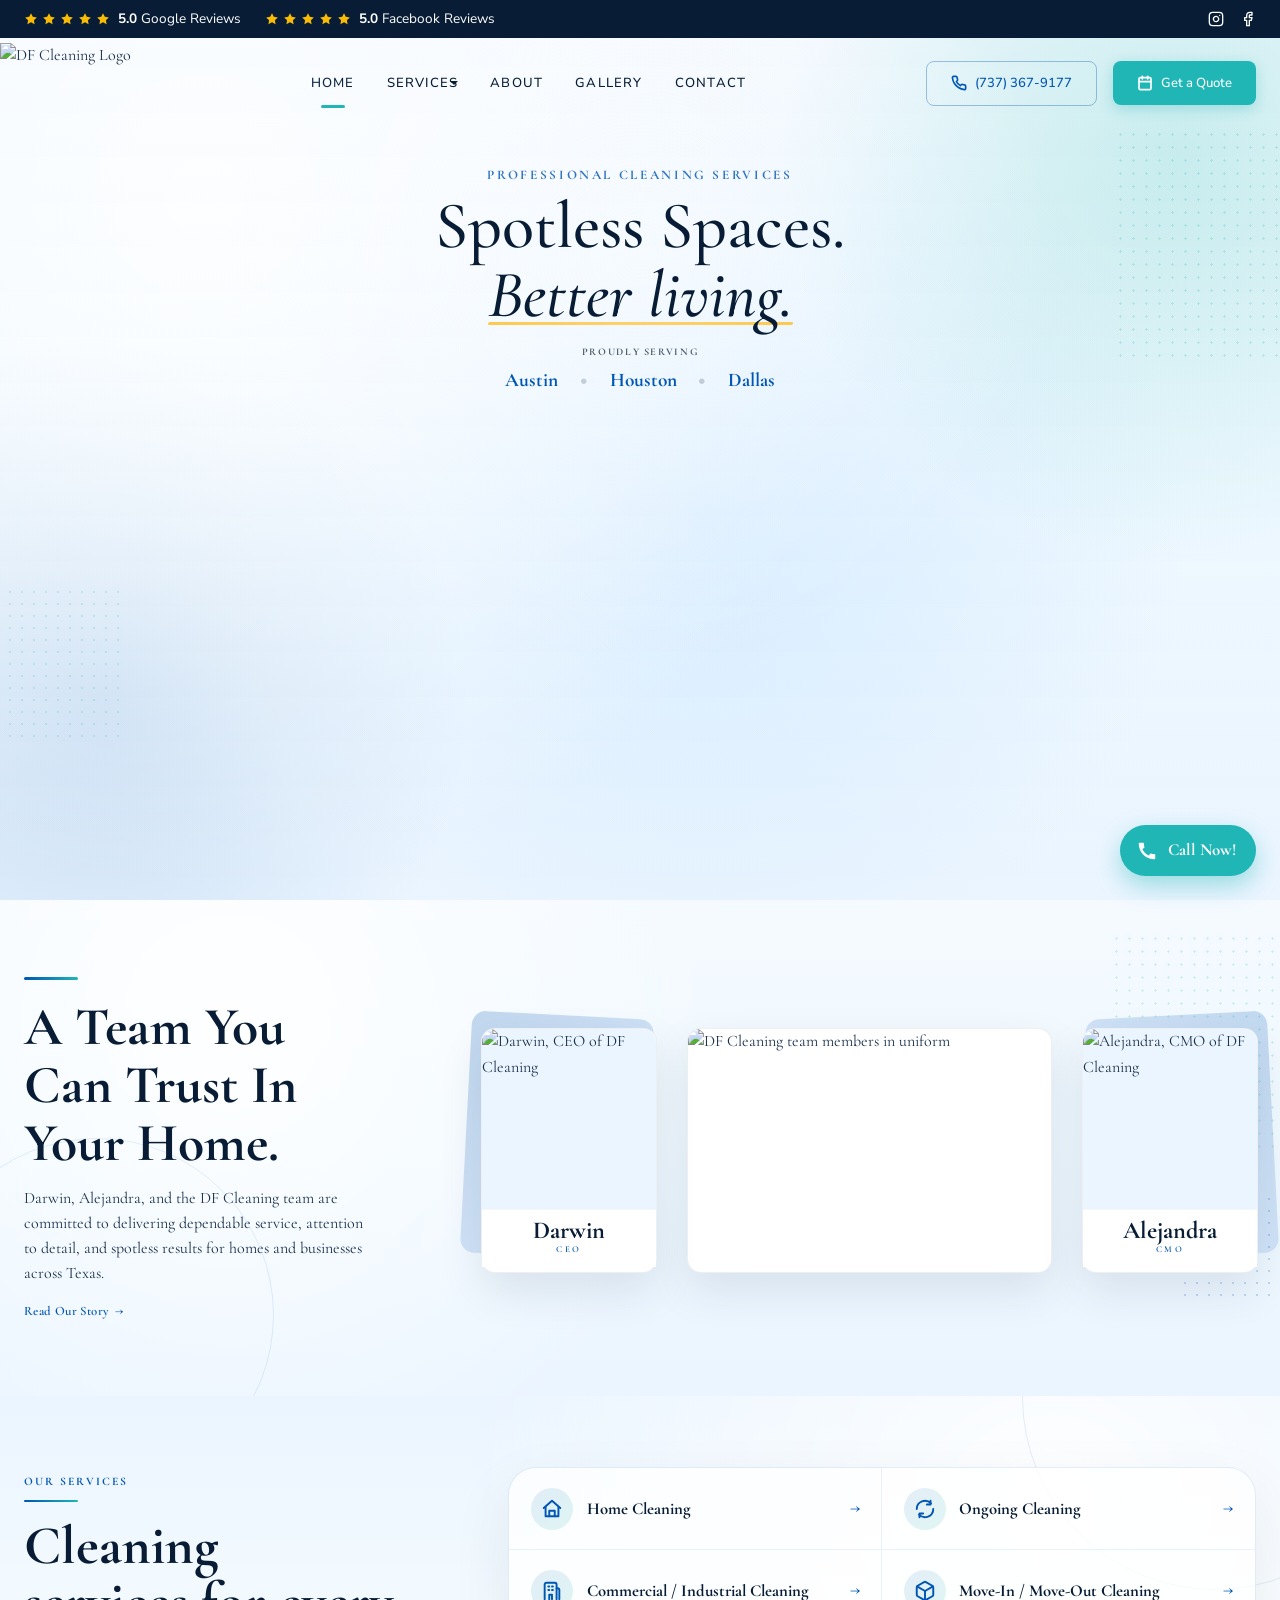
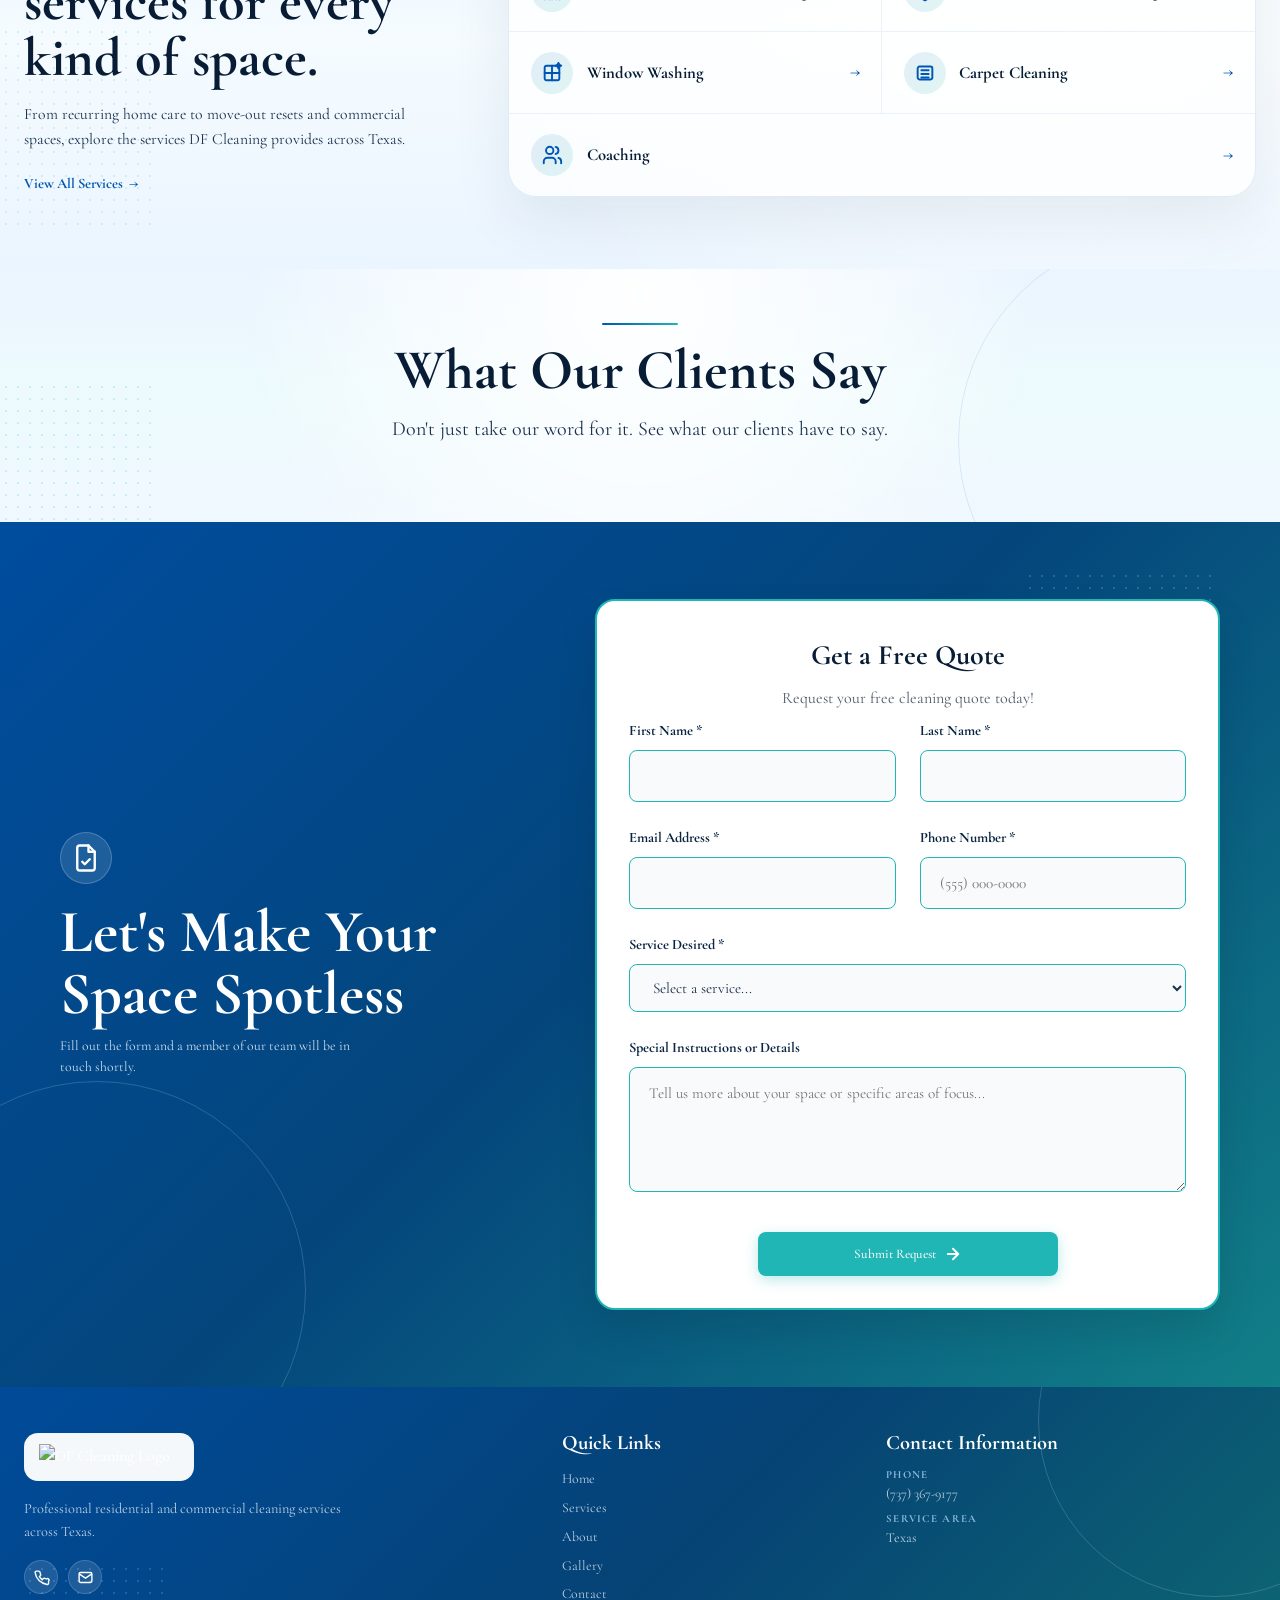
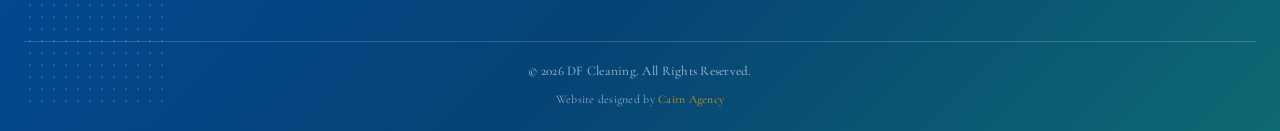
==== commit 68e4c10a: "Update review subtitle text, size, and spacing" ====
--- a/index.html
+++ b/index.html
@@ -190,7 +190,7 @@
       <div class="container reviews-container">
         <div class="reviews-header">
           <h2 class="reviews-title" id="reviews-title">What Our Clients Say</h2>
-          <p class="reviews-subtitle">Don't just take our word for it&mdash;see what our clients have to say.</p>
+          <p class="reviews-subtitle">Don't just take our word for it. See what our clients have to say.</p>
         </div>
 
         <div class="sk-ww-google-reviews" data-embed-id="25690560"></div>
--- a/css/style.css
+++ b/css/style.css
@@ -1003,9 +1003,10 @@
 
   .reviews-subtitle {
     color: var(--color-text-main);
-    font-size: clamp(0.9rem, 0.86rem + 0.16vw, 1rem);
-    line-height: 1.45;
-    margin-block-start: 0.45rem;
+    font-size: clamp(1rem, 0.95rem + 0.5vw, 1.25rem);
+    line-height: 1.5;
+    margin-block-start: 1rem;
+    margin-block-end: 2rem;
   }
 
   .reviews-carousel {
@@ -3527,7 +3528,7 @@
 }
 
 @media (min-width: 1025px) {
-  .mobile-accordion-toggle, .mobile-chevron {
+  .mobile-chevron {
     display: none !important;
   }
 }
@@ -4110,16 +4111,26 @@
   }
 }
 
+* {
+  hyphens: none !important;
+  -webkit-hyphens: none !important;
+}
+
 .about-hero-title {
-  overflow-wrap: break-word;
-  hyphens: auto;
+  overflow-wrap: normal;
+  hyphens: none !important;
 }
 
 /* COMPACT HERO FORM OVERRIDES */
 #sticky-quote-form {
-  padding: 1rem;
+  padding: 2.5rem;
   bottom: 1.5rem;
   max-width: 900px;
+}
+@media (max-width: 768px) {
+  #sticky-quote-form {
+    padding: 1.5rem;
+  }
 }
 #sticky-quote-form .sticky-quote-form-body {
   padding: 0;
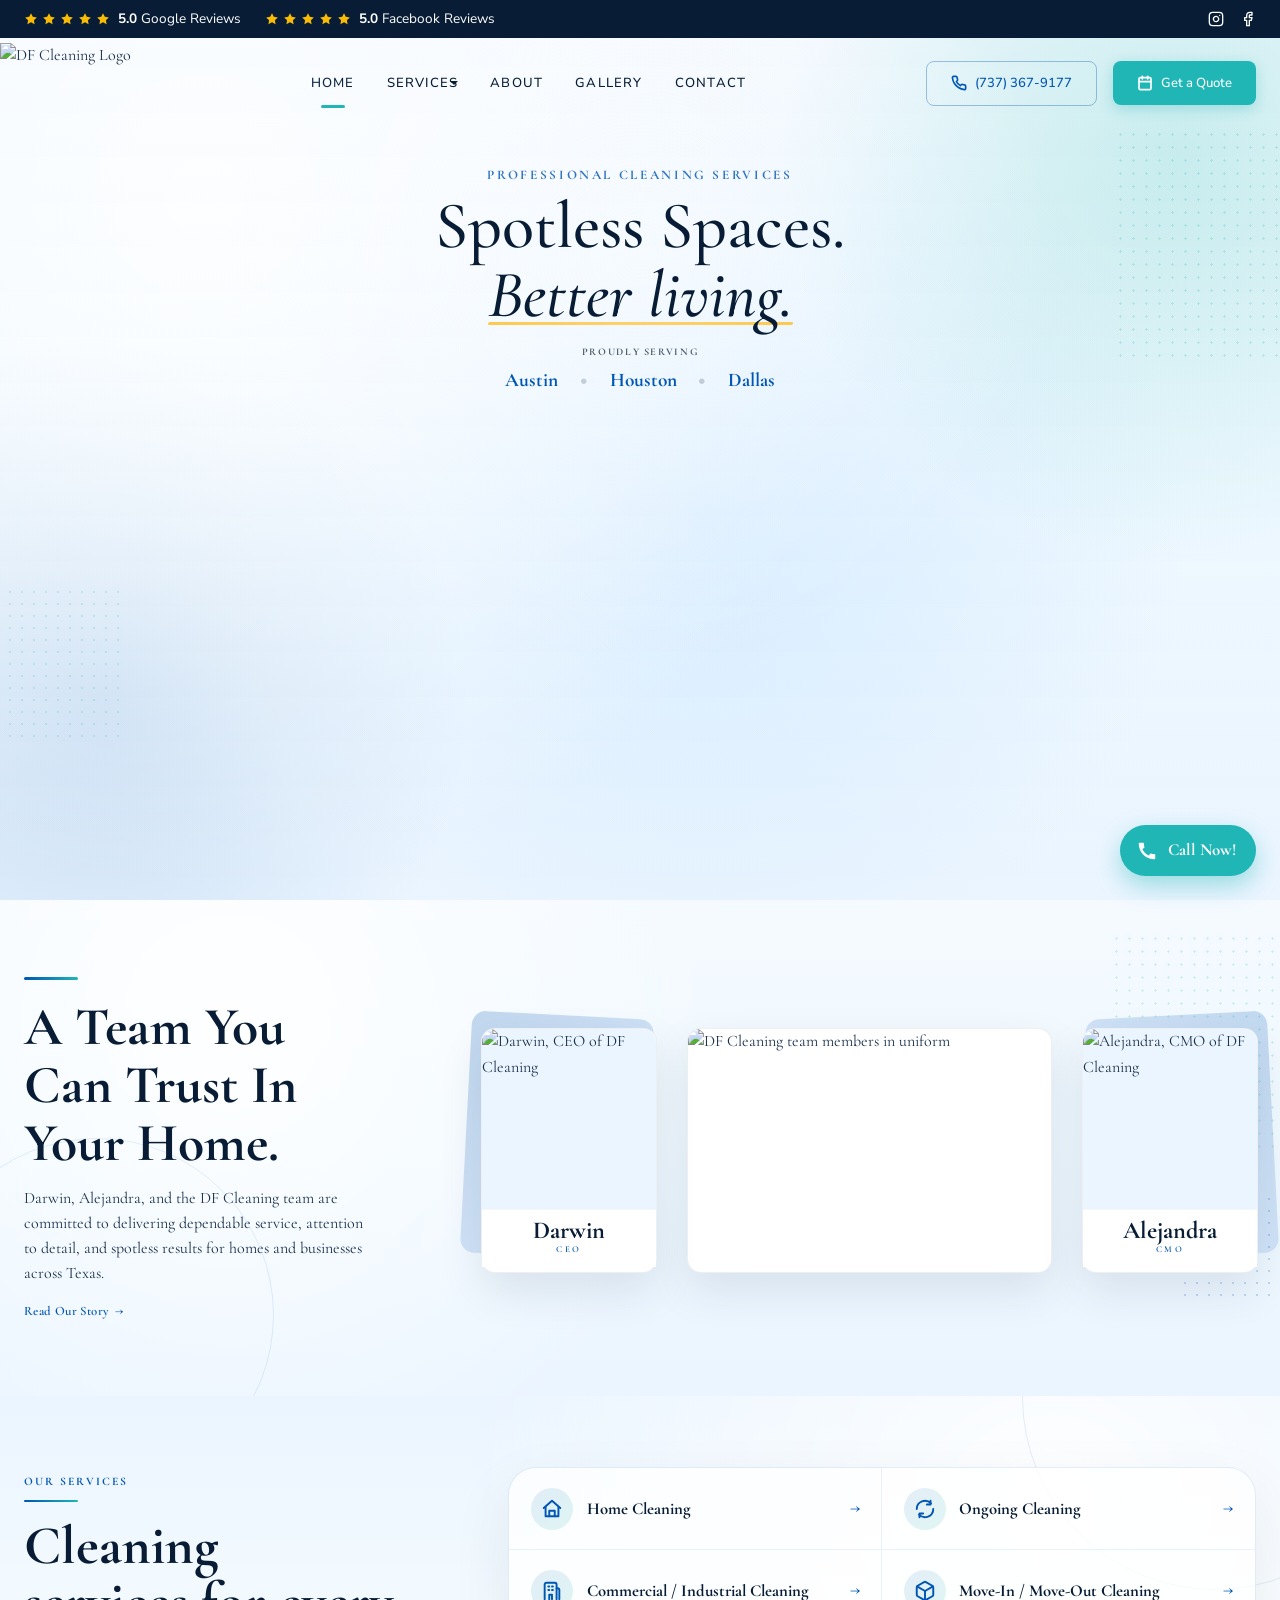
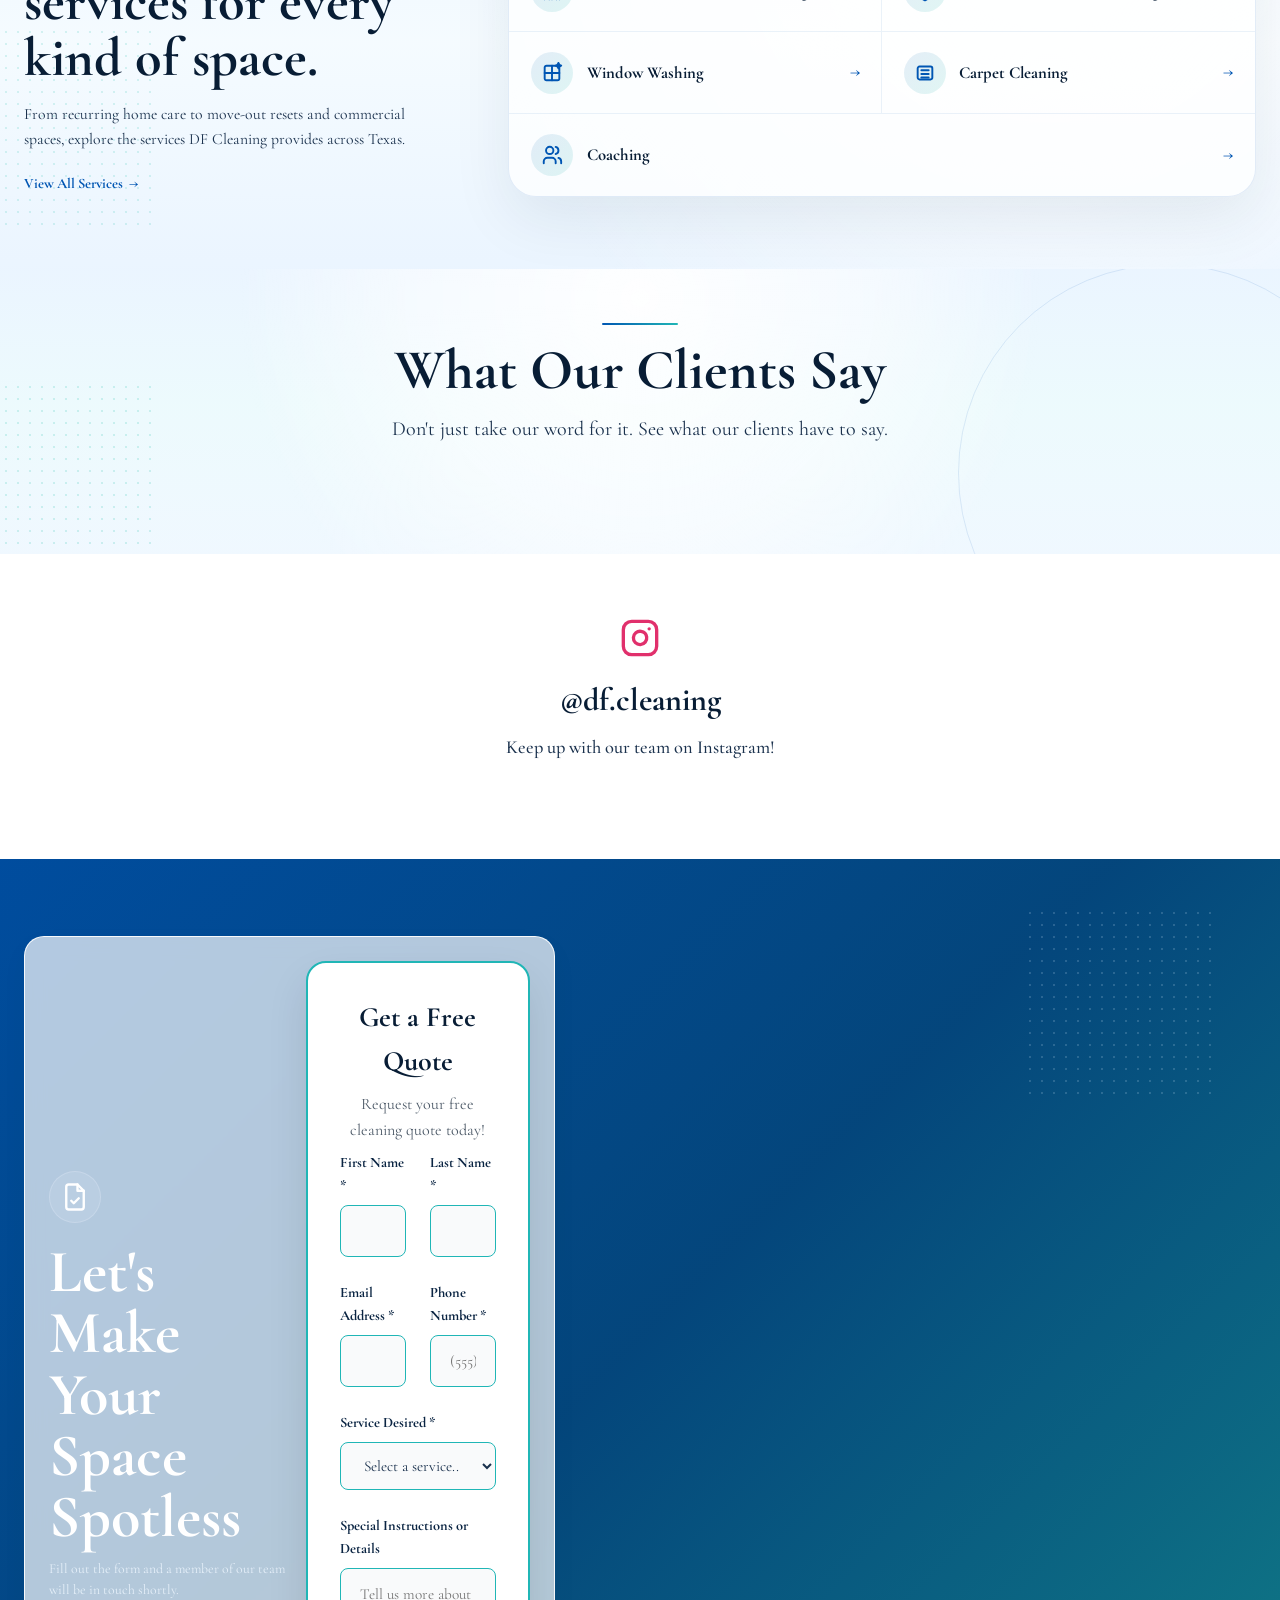
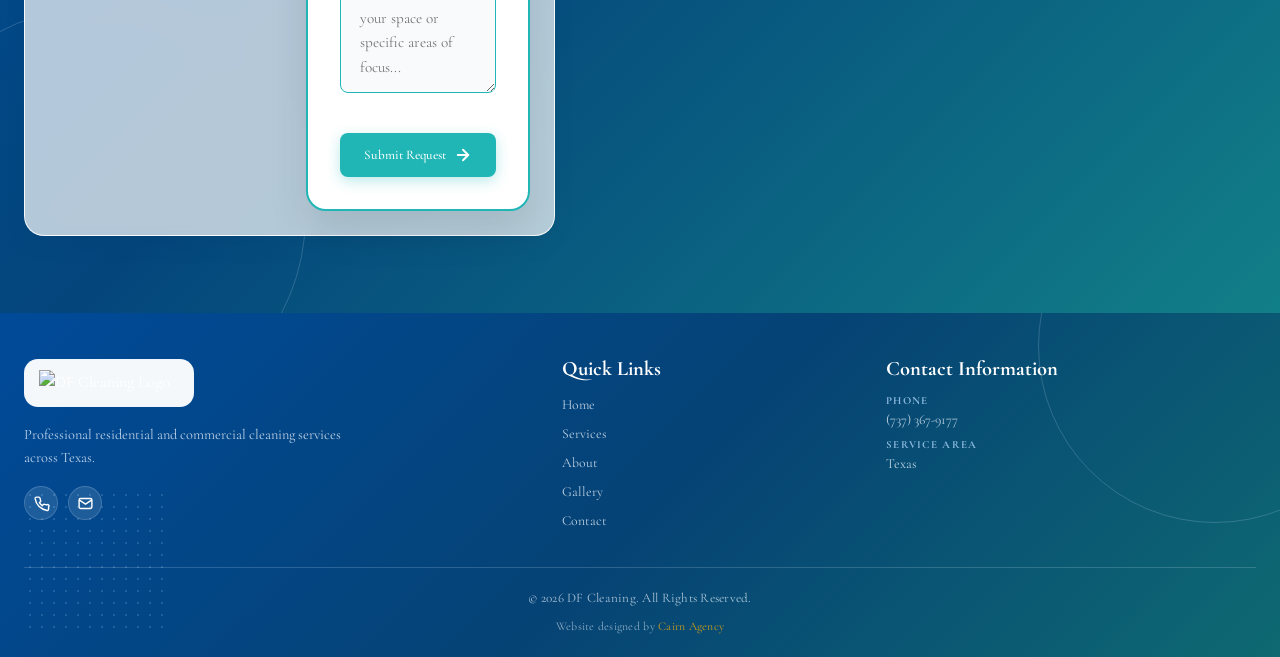
==== commit 9c33a6fb: "Add Instagram feed section to the home page" ====
--- a/index.html
+++ b/index.html
@@ -198,6 +198,26 @@
       </div>
     </section>
 
+    <!-- INSTAGRAM FEED -->
+    <section class="instagram-section reveal-up" id="instagram-feed" aria-labelledby="instagram-title" style="padding-block: 4rem; background-color: var(--color-white);">
+      <div class="container instagram-container" style="text-align: center;">
+        <div class="instagram-header" style="margin-bottom: 2rem;">
+          <div class="instagram-icon" style="color: #E1306C; margin-bottom: 1rem; display: flex; justify-content: center;">
+            <svg width="40" height="40" viewBox="0 0 24 24" fill="none" stroke="currentColor" stroke-width="2" stroke-linecap="round" stroke-linejoin="round">
+              <rect x="2" y="2" width="20" height="20" rx="5" ry="5"></rect>
+              <path d="M16 11.37A4 4 0 1 1 12.63 8 4 4 0 0 1 16 11.37z"></path>
+              <line x1="17.5" y1="6.5" x2="17.51" y2="6.5"></line>
+            </svg>
+          </div>
+          <h2 class="instagram-title" id="instagram-title" style="font-family: var(--font-sans); color: var(--color-navy-dark); font-size: 2rem; margin: 0 0 0.5rem 0; font-weight: 800;">@df.cleaning</h2>
+          <p class="instagram-subtitle" style="color: var(--color-text-main); font-size: 1.15rem; font-weight: 500;">Keep up with our team on Instagram!</p>
+        </div>
+
+        <div class="sk-instagram-feed" data-embed-id="25690573"></div>
+        <script src="https://widgets.sociablekit.com/instagram-feed/widget.js" defer></script>
+      </div>
+    </section>
+
     <!-- GET ESTIMATE -->
     <section class="estimate-section reveal-up" id="get-estimate" aria-labelledby="estimate-title">
       <div class="container estimate-container">
--- a/css/style.css
+++ b/css/style.css
@@ -1006,7 +1006,7 @@
     font-size: clamp(1rem, 0.95rem + 0.5vw, 1.25rem);
     line-height: 1.5;
     margin-block-start: 1rem;
-    margin-block-end: 2rem;
+    margin-block-end: 4rem;
   }
 
   .reviews-carousel {
@@ -4681,3 +4681,318 @@
     grid-template-columns: 1fr;
   }
 }
+
+/* =========================================
+   ESTIMATE PAGE V2 (TWO-COLUMN LUXURY)
+   ========================================= */
+.estimate-page-wrapper {
+  position: relative;
+  min-height: 100vh;
+  padding: 8rem 2rem 4rem;
+  background-color: var(--color-ice);
+  overflow: hidden;
+  display: flex;
+  align-items: flex-start;
+  justify-content: center;
+}
+
+.estimate-bg-image {
+  position: absolute;
+  top: 0;
+  left: 0;
+  width: 100%;
+  height: 100%;
+  object-fit: cover;
+  object-position: center;
+  opacity: 1;
+  z-index: 0;
+}
+
+/* Uniform frosted overlay to make text readable */
+.estimate-bg-overlay {
+  position: absolute;
+  top: 0;
+  left: 0;
+  width: 100%;
+  height: 100%;
+  background-color: rgba(246, 251, 254, 0.7);
+  backdrop-filter: blur(4px);
+  -webkit-backdrop-filter: blur(4px);
+  z-index: 1;
+}
+
+.estimate-container {
+  position: relative;
+  z-index: 2;
+  max-width: 1300px;
+  width: 100%;
+  display: grid;
+  grid-template-columns: 1fr 1.2fr;
+  gap: 4rem;
+  align-items: center;
+}
+
+/* LEFT COLUMN: INFO PANEL */
+.estimate-info-panel {
+  display: flex;
+  flex-direction: column;
+  gap: 2rem;
+}
+
+.estimate-headline-group h1 {
+  font-family: var(--font-serif);
+  font-size: clamp(3rem, 5vw, 4.5rem);
+  font-weight: 800;
+  color: var(--color-navy-dark);
+  line-height: 1.1;
+  margin-bottom: 1rem;
+}
+
+.estimate-headline-group p {
+  font-size: 1.15rem;
+  color: var(--color-text-main);
+  line-height: 1.6;
+  max-width: 450px;
+}
+
+.estimate-contact-cards {
+  display: flex;
+  flex-direction: column;
+  gap: 1.25rem;
+}
+
+.estimate-card {
+  background-color: rgba(255, 255, 255, 0.7);
+  backdrop-filter: blur(10px);
+  border: 1px solid rgba(255, 255, 255, 0.9);
+  border-radius: 1.25rem;
+  padding: 1.5rem;
+  display: flex;
+  align-items: center;
+  gap: 1.25rem;
+  box-shadow: 0 10px 30px rgba(0, 0, 0, 0.03);
+  transition: transform 0.3s ease, background-color 0.3s ease;
+}
+
+.estimate-card:hover {
+  transform: translateY(-3px);
+  background-color: rgba(255, 255, 255, 0.95);
+}
+
+.estimate-card-icon {
+  width: 48px;
+  height: 48px;
+  background-color: var(--color-blue-light);
+  color: var(--color-blue);
+  border-radius: 50%;
+  display: flex;
+  align-items: center;
+  justify-content: center;
+  flex-shrink: 0;
+}
+
+.estimate-card-icon svg {
+  width: 24px;
+  height: 24px;
+}
+
+.estimate-card-content h3 {
+  font-size: 1.1rem;
+  font-weight: 700;
+  color: var(--color-navy-dark);
+  margin-bottom: 0.25rem;
+}
+
+.estimate-card-content p, .estimate-card-content a {
+  font-size: 1rem;
+  color: var(--color-gray-dark);
+  text-decoration: none;
+  font-weight: 500;
+  margin: 0;
+}
+
+.estimate-card-content a:hover {
+  color: var(--color-blue);
+}
+
+/* RIGHT COLUMN: FORM */
+.estimate-form-card {
+  background-color: var(--color-white);
+  border-radius: 2rem;
+  padding: 3rem;
+  box-shadow: 0 25px 60px rgba(10, 36, 66, 0.08), 0 5px 15px rgba(0, 0, 0, 0.03);
+  border: 1px solid var(--color-border);
+}
+
+.estimate-form-header {
+  margin-bottom: 2.5rem;
+}
+
+.estimate-form-header .icon-wrap {
+  width: 56px;
+  height: 56px;
+  background-color: var(--color-navy-dark);
+  color: var(--color-white);
+  border-radius: 16px;
+  display: flex;
+  align-items: center;
+  justify-content: center;
+  margin-bottom: 1.5rem;
+}
+
+.estimate-form-header h2 {
+  font-family: var(--font-sans);
+  font-size: 2rem;
+  font-weight: 800;
+  color: var(--color-navy-dark);
+  margin-bottom: 0.5rem;
+}
+
+.estimate-form-header p {
+  font-size: 1.05rem;
+  color: var(--color-text-main);
+  line-height: 1.5;
+  margin: 0;
+}
+
+.estimate-form-grid {
+  display: grid;
+  grid-template-columns: 1fr 1fr;
+  gap: 1.5rem;
+  margin-bottom: 2rem;
+}
+
+.estimate-form-group.full-width {
+  grid-column: 1 / -1;
+}
+
+.estimate-form-label {
+  display: block;
+  font-size: 0.9rem;
+  font-weight: 700;
+  color: var(--color-navy-dark);
+  margin-bottom: 0.5rem;
+}
+
+.estimate-input {
+  width: 100%;
+  padding: 1rem 1.25rem;
+  font-size: 1rem;
+  color: var(--color-navy-dark);
+  background-color: var(--color-ice);
+  border: 2px solid transparent;
+  border-radius: 1rem;
+  transition: all 0.3s ease;
+  font-family: var(--font-sans);
+  box-sizing: border-box;
+}
+
+select.estimate-input {
+  appearance: none;
+  background-image: url("data:image/svg+xml,%3Csvg xmlns='http://www.w3.org/2000/svg' width='16' height='16' viewBox='0 0 24 24' fill='none' stroke='%23081d34' stroke-width='2' stroke-linecap='round' stroke-linejoin='round'%3E%3Cpolyline points='6 9 12 15 18 9'%3E%3C/polyline%3E%3C/svg%3E");
+  background-repeat: no-repeat;
+  background-position: right 1.25rem center;
+  padding-right: 3rem;
+}
+
+.estimate-input:focus {
+  outline: none;
+  border-color: var(--color-blue);
+  background-color: var(--color-white);
+  box-shadow: 0 0 0 4px var(--color-blue-light);
+}
+
+.estimate-input::placeholder {
+  color: #9ba6b5;
+}
+
+textarea.estimate-input {
+  resize: vertical;
+  min-height: 120px;
+}
+
+/* FORM CTA ACTIONS */
+.estimate-form-actions {
+  display: flex;
+  gap: 1rem;
+  align-items: center;
+  margin-top: 1rem;
+}
+
+.btn-estimate-secondary {
+  flex: 0 0 auto;
+  padding: 1rem 1.5rem;
+  background-color: transparent;
+  color: var(--color-navy-dark);
+  border: 2px solid var(--color-border);
+  border-radius: 50px;
+  font-weight: 700;
+  font-size: 1rem;
+  text-decoration: none;
+  transition: all 0.3s ease;
+  display: inline-flex;
+  align-items: center;
+  justify-content: center;
+}
+
+.btn-estimate-secondary:hover {
+  background-color: var(--color-ice);
+  border-color: var(--color-gray-dark);
+}
+
+.btn-estimate-primary {
+  flex: 1;
+  padding: 1rem 2rem;
+  background-color: var(--color-blue);
+  color: var(--color-white);
+  border: none;
+  border-radius: 50px;
+  font-weight: 700;
+  font-size: 1rem;
+  cursor: pointer;
+  transition: all 0.3s ease;
+  display: inline-flex;
+  align-items: center;
+  justify-content: center;
+  gap: 0.75rem;
+  box-shadow: 0 8px 20px rgba(0, 86, 178, 0.25);
+}
+
+.btn-estimate-primary:hover {
+  background-color: var(--color-navy-dark);
+  transform: translateY(-2px);
+  box-shadow: 0 12px 25px rgba(8, 29, 52, 0.3);
+}
+
+/* RESPONSIVE */
+@media (max-width: 992px) {
+  .estimate-container {
+    grid-template-columns: 1fr;
+    gap: 3rem;
+  }
+  
+  .estimate-bg-overlay {
+    background-color: rgba(246, 251, 254, 0.85); /* Slightly more opaque on mobile for better readability */
+  }
+
+  .estimate-page-wrapper {
+    padding: 7rem 1.5rem 3rem;
+  }
+  
+  .estimate-form-card {
+    padding: 2rem;
+    border-radius: 1.5rem;
+  }
+  
+  .estimate-form-grid {
+    grid-template-columns: 1fr;
+  }
+  
+  .estimate-form-actions {
+    flex-direction: column-reverse;
+  }
+  
+  .btn-estimate-secondary, .btn-estimate-primary {
+    width: 100%;
+  }
+}
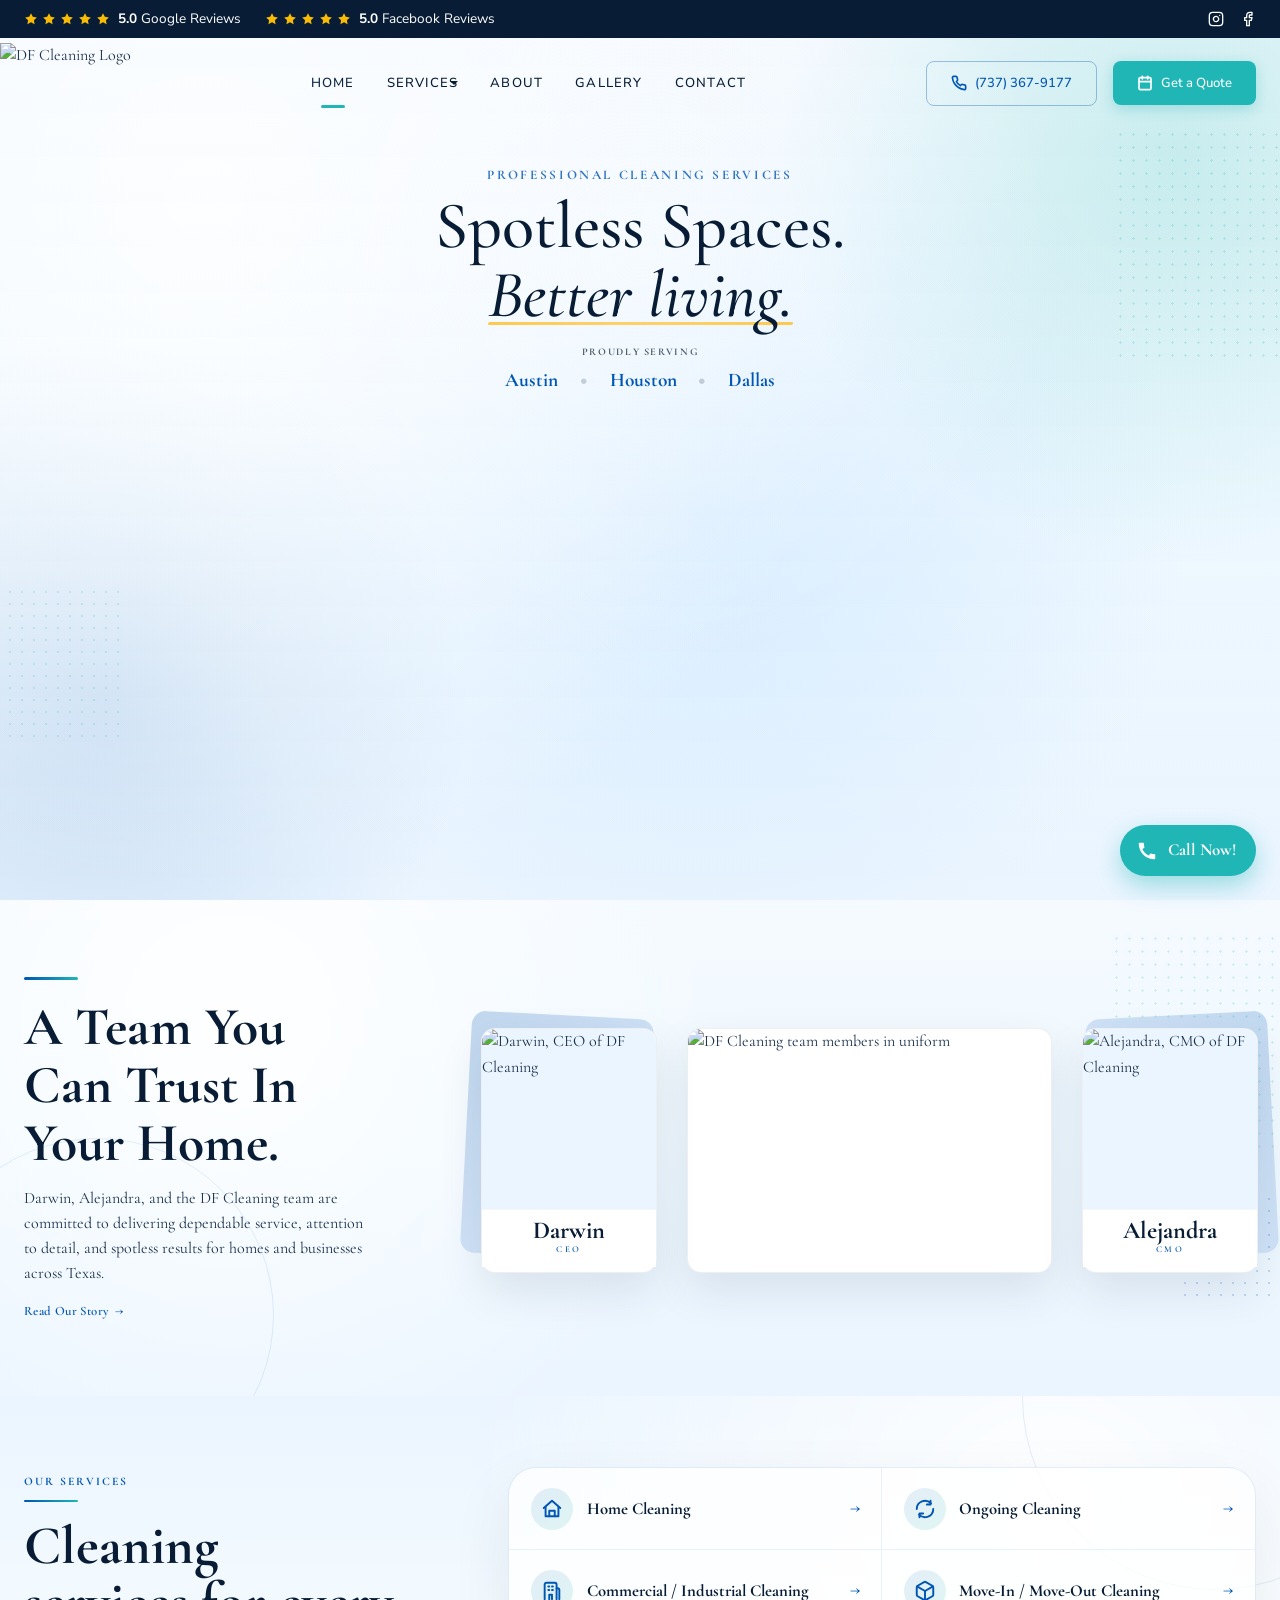
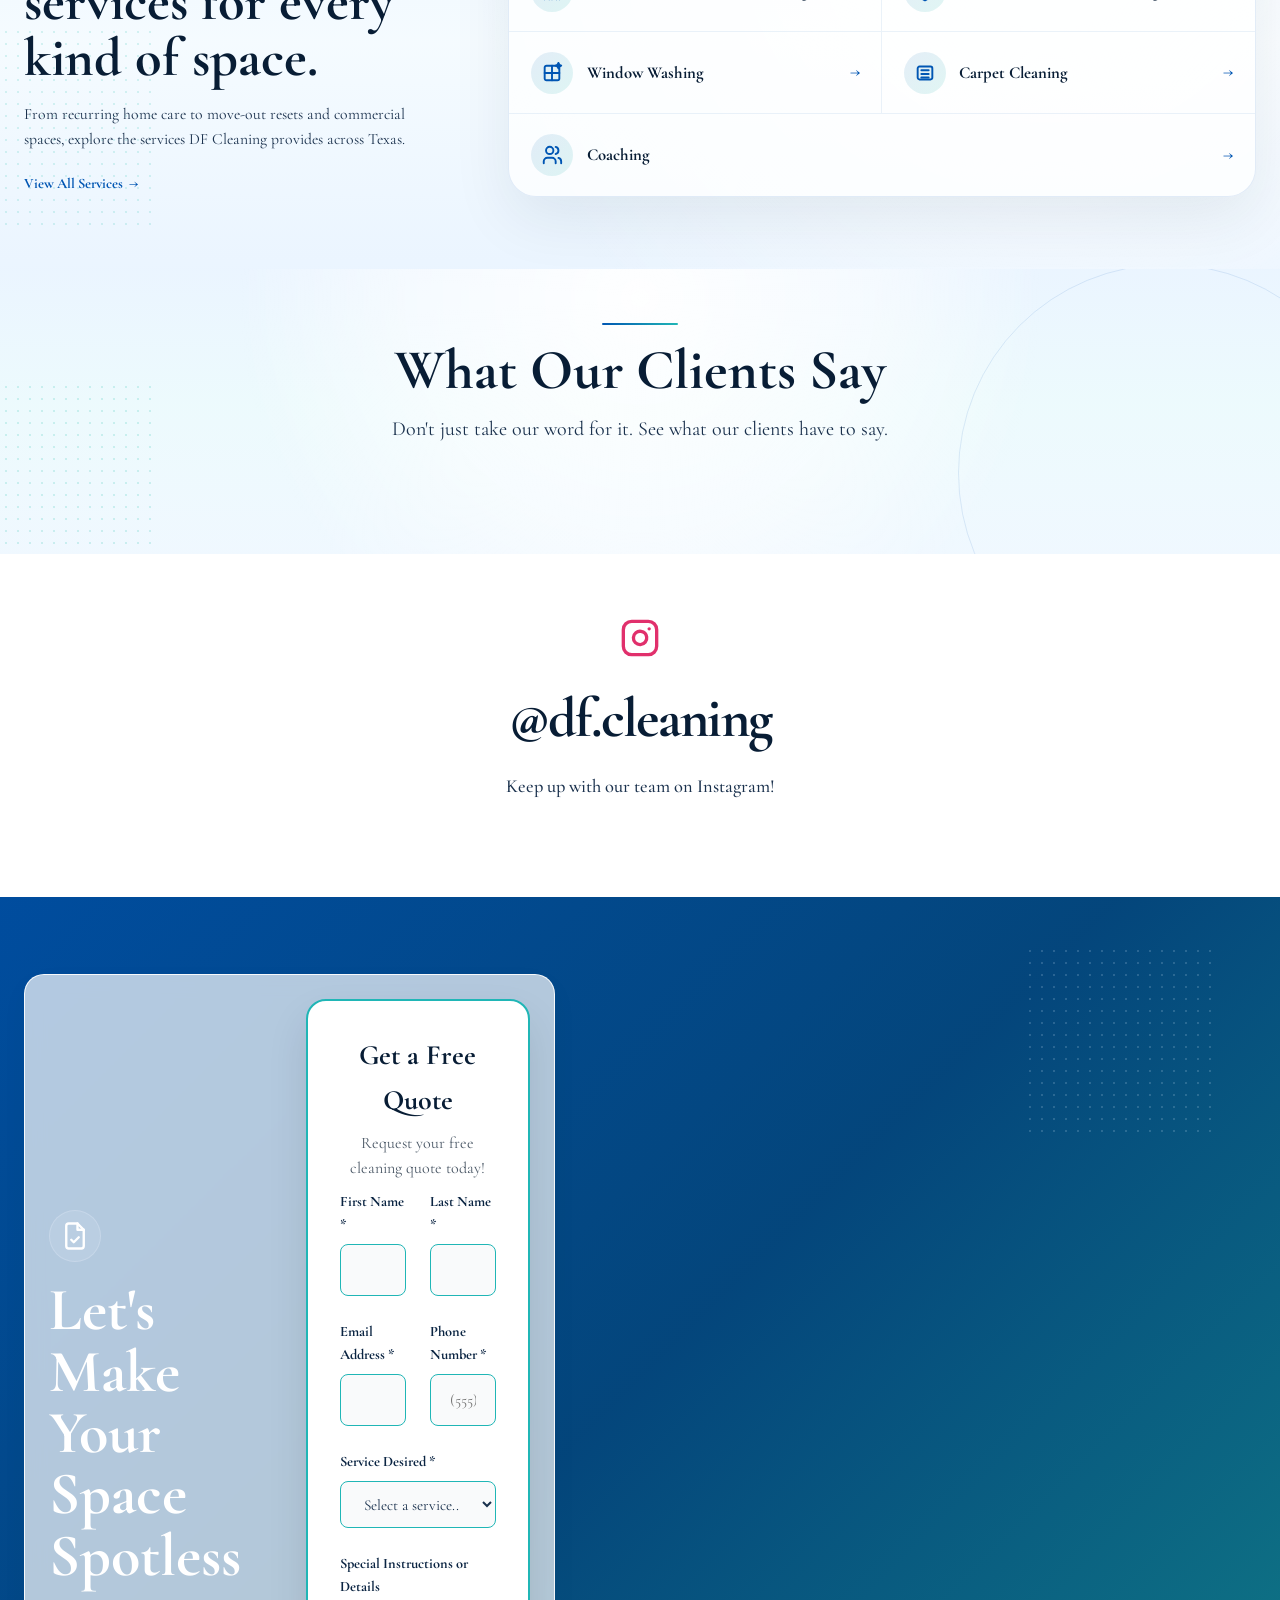
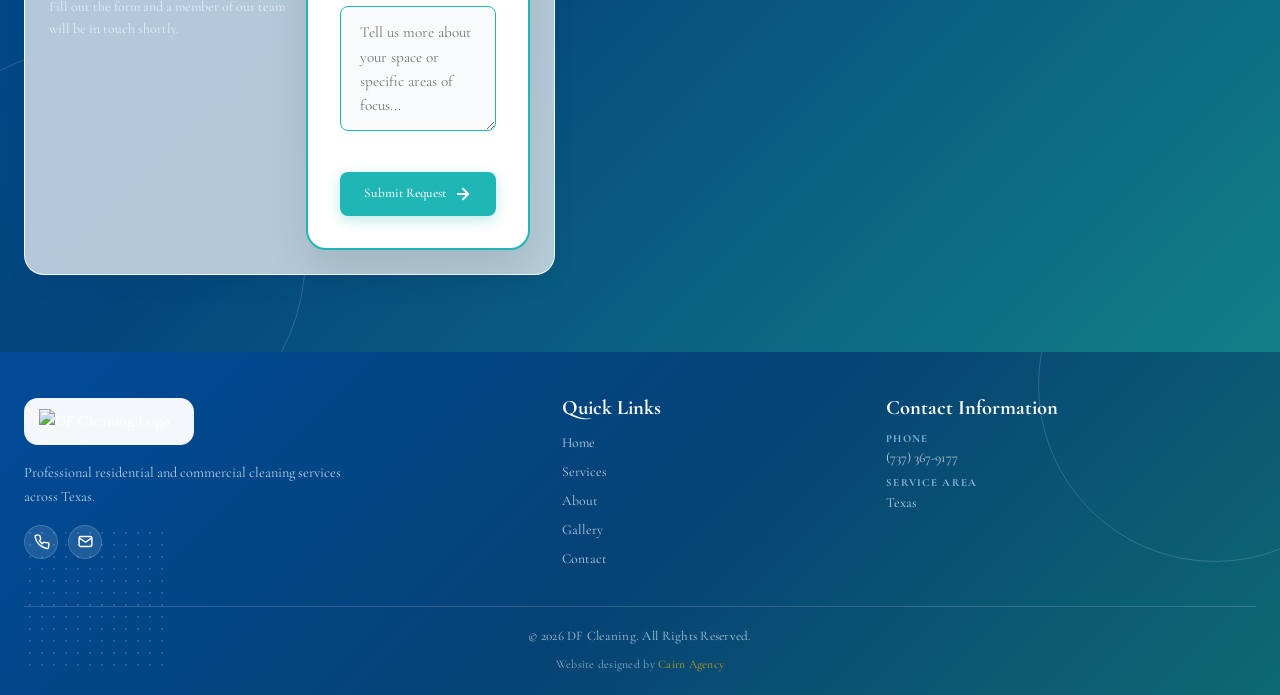
==== commit 924b60a0: "Make @df.cleaning title a clickable link to Instagram profile" ====
--- a/index.html
+++ b/index.html
@@ -209,7 +209,9 @@
               <line x1="17.5" y1="6.5" x2="17.51" y2="6.5"></line>
             </svg>
           </div>
-          <h2 class="instagram-title" id="instagram-title" style="font-family: var(--font-sans); color: var(--color-navy-dark); font-size: 2rem; margin: 0 0 0.5rem 0; font-weight: 800;">@df.cleaning</h2>
+          <h2 class="instagram-title" id="instagram-title" style="margin: 0 0 0.5rem 0;">
+            <a href="https://www.instagram.com/df.cleaning/" target="_blank" rel="noopener noreferrer" style="font-family: var(--font-sans); color: var(--color-navy-dark); font-size: clamp(2.5rem, 6vw, 3.5rem); font-weight: 900; letter-spacing: -0.03em; text-decoration: none; transition: opacity 0.3s ease;" onmouseover="this.style.opacity='0.8'" onmouseout="this.style.opacity='1'">@df.cleaning</a>
+          </h2>
           <p class="instagram-subtitle" style="color: var(--color-text-main); font-size: 1.15rem; font-weight: 500;">Keep up with our team on Instagram!</p>
         </div>
 
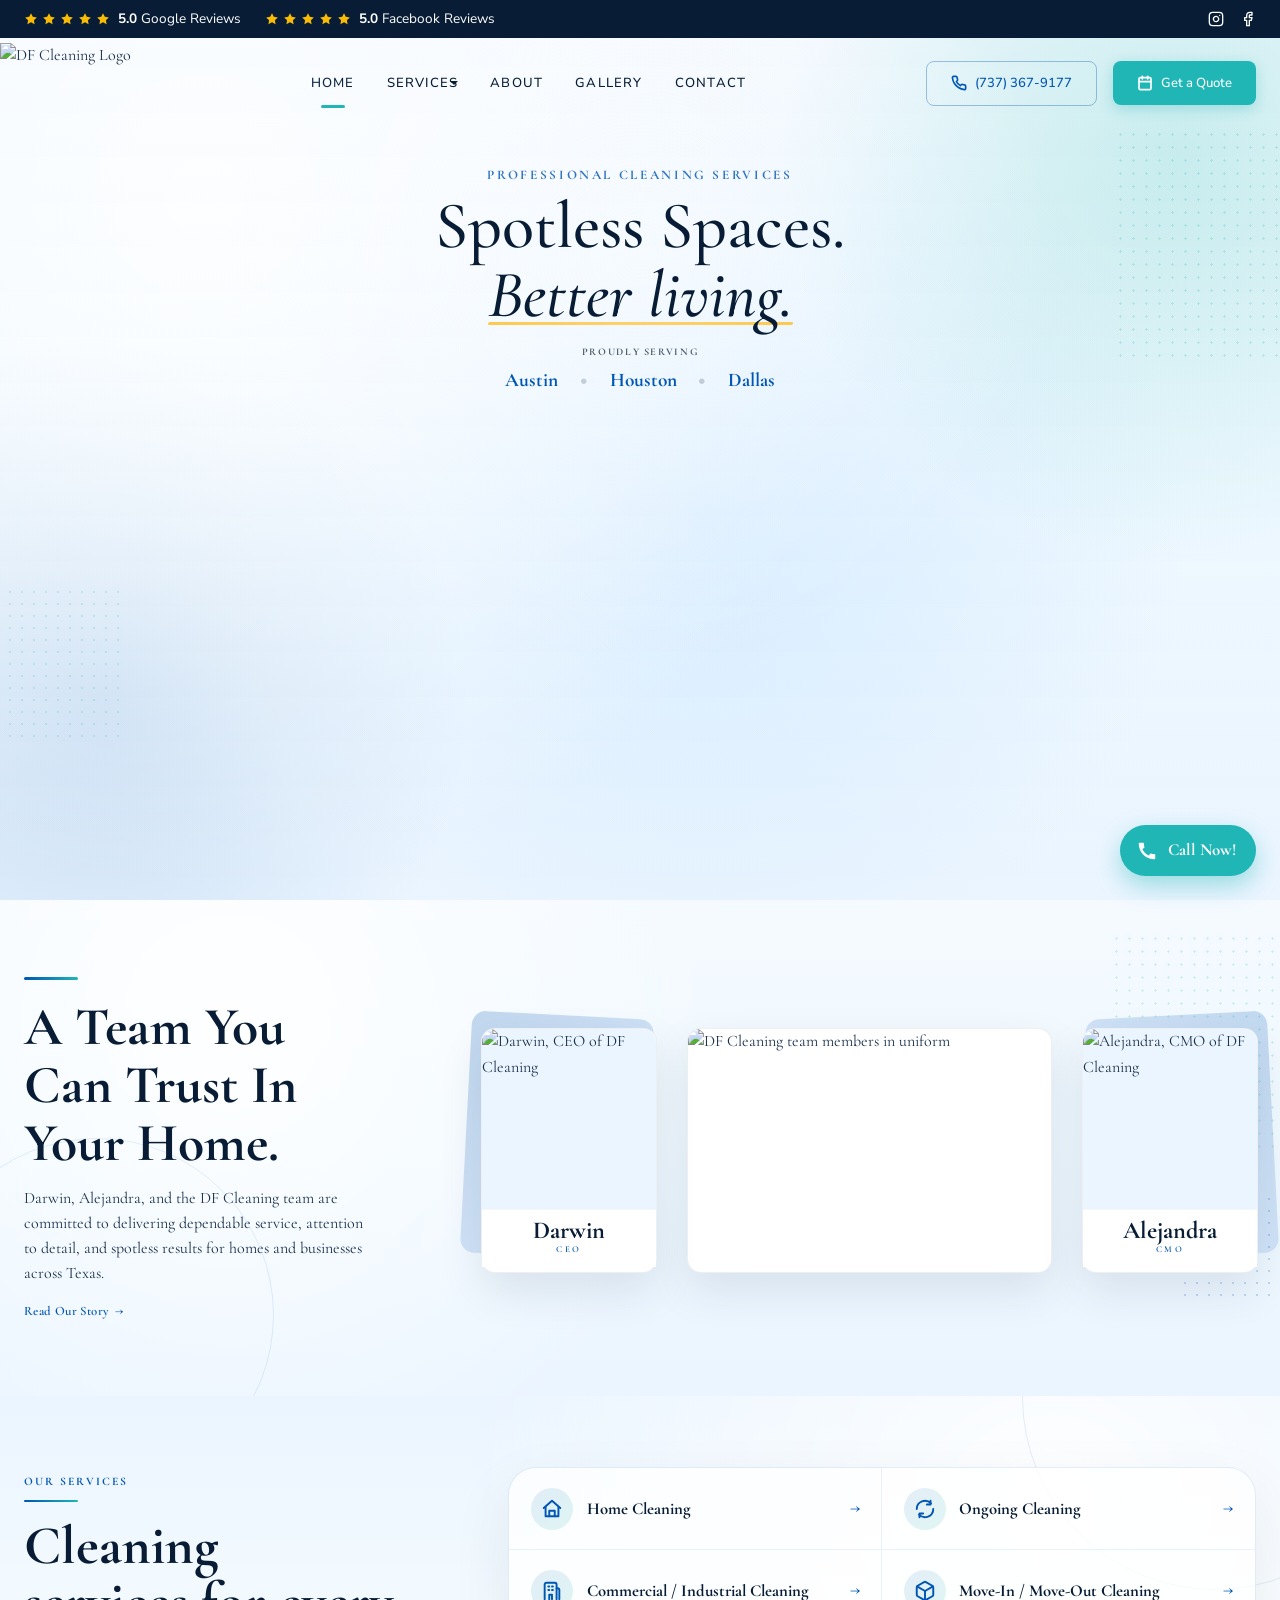
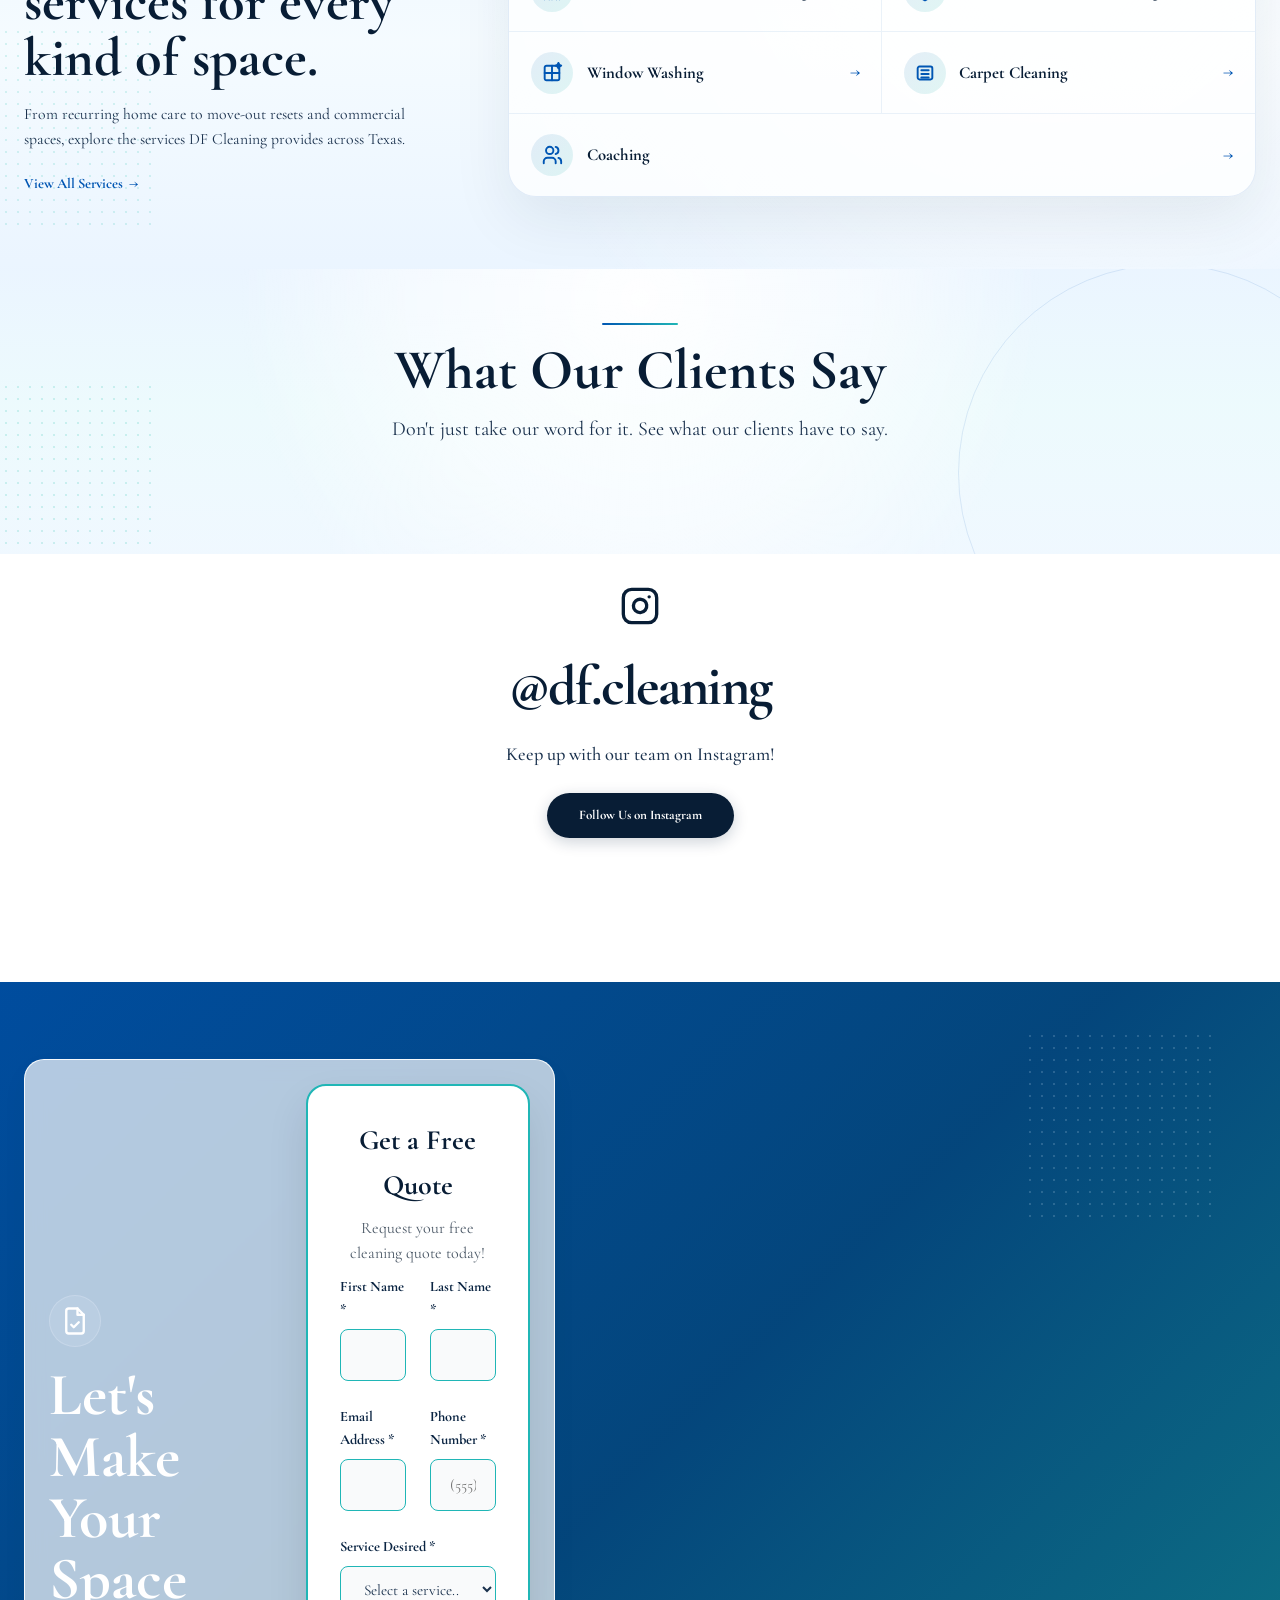
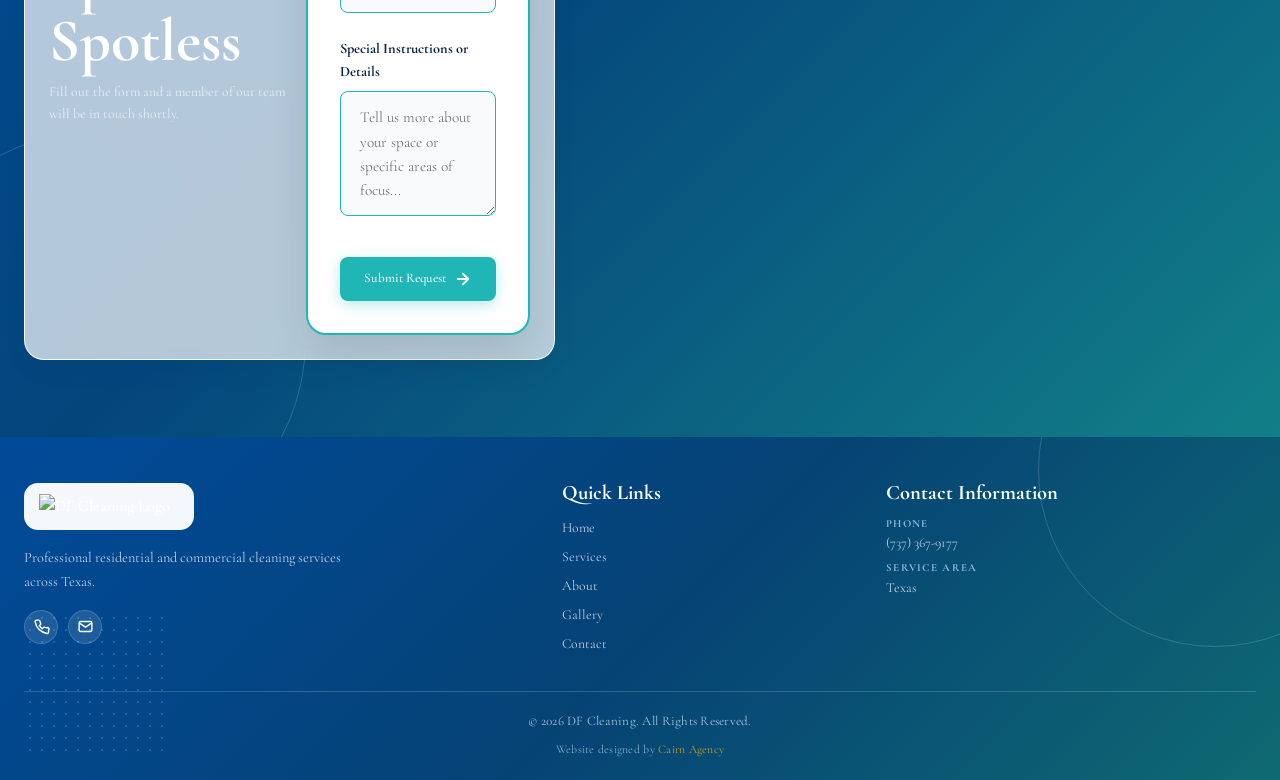
==== commit ea25e660: "Update Instagram button and icon to solid dark navy" ====
--- a/index.html
+++ b/index.html
@@ -199,11 +199,11 @@
     </section>
 
     <!-- INSTAGRAM FEED -->
-    <section class="instagram-section reveal-up" id="instagram-feed" aria-labelledby="instagram-title" style="padding-block: 4rem; background-color: var(--color-white);">
+    <section class="instagram-section reveal-up" id="instagram-feed" aria-labelledby="instagram-title" style="padding-top: 2rem; padding-bottom: 6rem; background-color: var(--color-white); position: relative;">
       <div class="container instagram-container" style="text-align: center;">
-        <div class="instagram-header" style="margin-bottom: 2rem;">
-          <div class="instagram-icon" style="color: #E1306C; margin-bottom: 1rem; display: flex; justify-content: center;">
-            <svg width="40" height="40" viewBox="0 0 24 24" fill="none" stroke="currentColor" stroke-width="2" stroke-linecap="round" stroke-linejoin="round">
+        <div class="instagram-header" style="margin-bottom: 3rem;">
+          <div class="instagram-icon" style="margin-bottom: 1rem; display: flex; justify-content: center;">
+            <svg width="40" height="40" viewBox="0 0 24 24" fill="none" stroke="var(--color-navy-dark)" stroke-width="2" stroke-linecap="round" stroke-linejoin="round">
               <rect x="2" y="2" width="20" height="20" rx="5" ry="5"></rect>
               <path d="M16 11.37A4 4 0 1 1 12.63 8 4 4 0 0 1 16 11.37z"></path>
               <line x1="17.5" y1="6.5" x2="17.51" y2="6.5"></line>
@@ -212,7 +212,10 @@
           <h2 class="instagram-title" id="instagram-title" style="margin: 0 0 0.5rem 0;">
             <a href="https://www.instagram.com/df.cleaning/" target="_blank" rel="noopener noreferrer" style="font-family: var(--font-sans); color: var(--color-navy-dark); font-size: clamp(2.5rem, 6vw, 3.5rem); font-weight: 900; letter-spacing: -0.03em; text-decoration: none; transition: opacity 0.3s ease;" onmouseover="this.style.opacity='0.8'" onmouseout="this.style.opacity='1'">@df.cleaning</a>
           </h2>
-          <p class="instagram-subtitle" style="color: var(--color-text-main); font-size: 1.15rem; font-weight: 500;">Keep up with our team on Instagram!</p>
+          <p class="instagram-subtitle" style="color: var(--color-text-main); font-size: 1.15rem; font-weight: 500; margin-bottom: 1.5rem;">Keep up with our team on Instagram!</p>
+          <a href="https://www.instagram.com/df.cleaning/" target="_blank" rel="noopener noreferrer" class="btn btn-primary" style="background-color: var(--color-navy-dark); border: none; color: var(--color-white); display: inline-flex; align-items: center; gap: 0.5rem; border-radius: 50px; font-weight: 700; padding: 0.75rem 2rem; box-shadow: 0 4px 15px rgba(10, 37, 64, 0.2);">
+            Follow Us on Instagram
+          </a>
         </div>
 
         <div class="sk-instagram-feed" data-embed-id="25690573"></div>
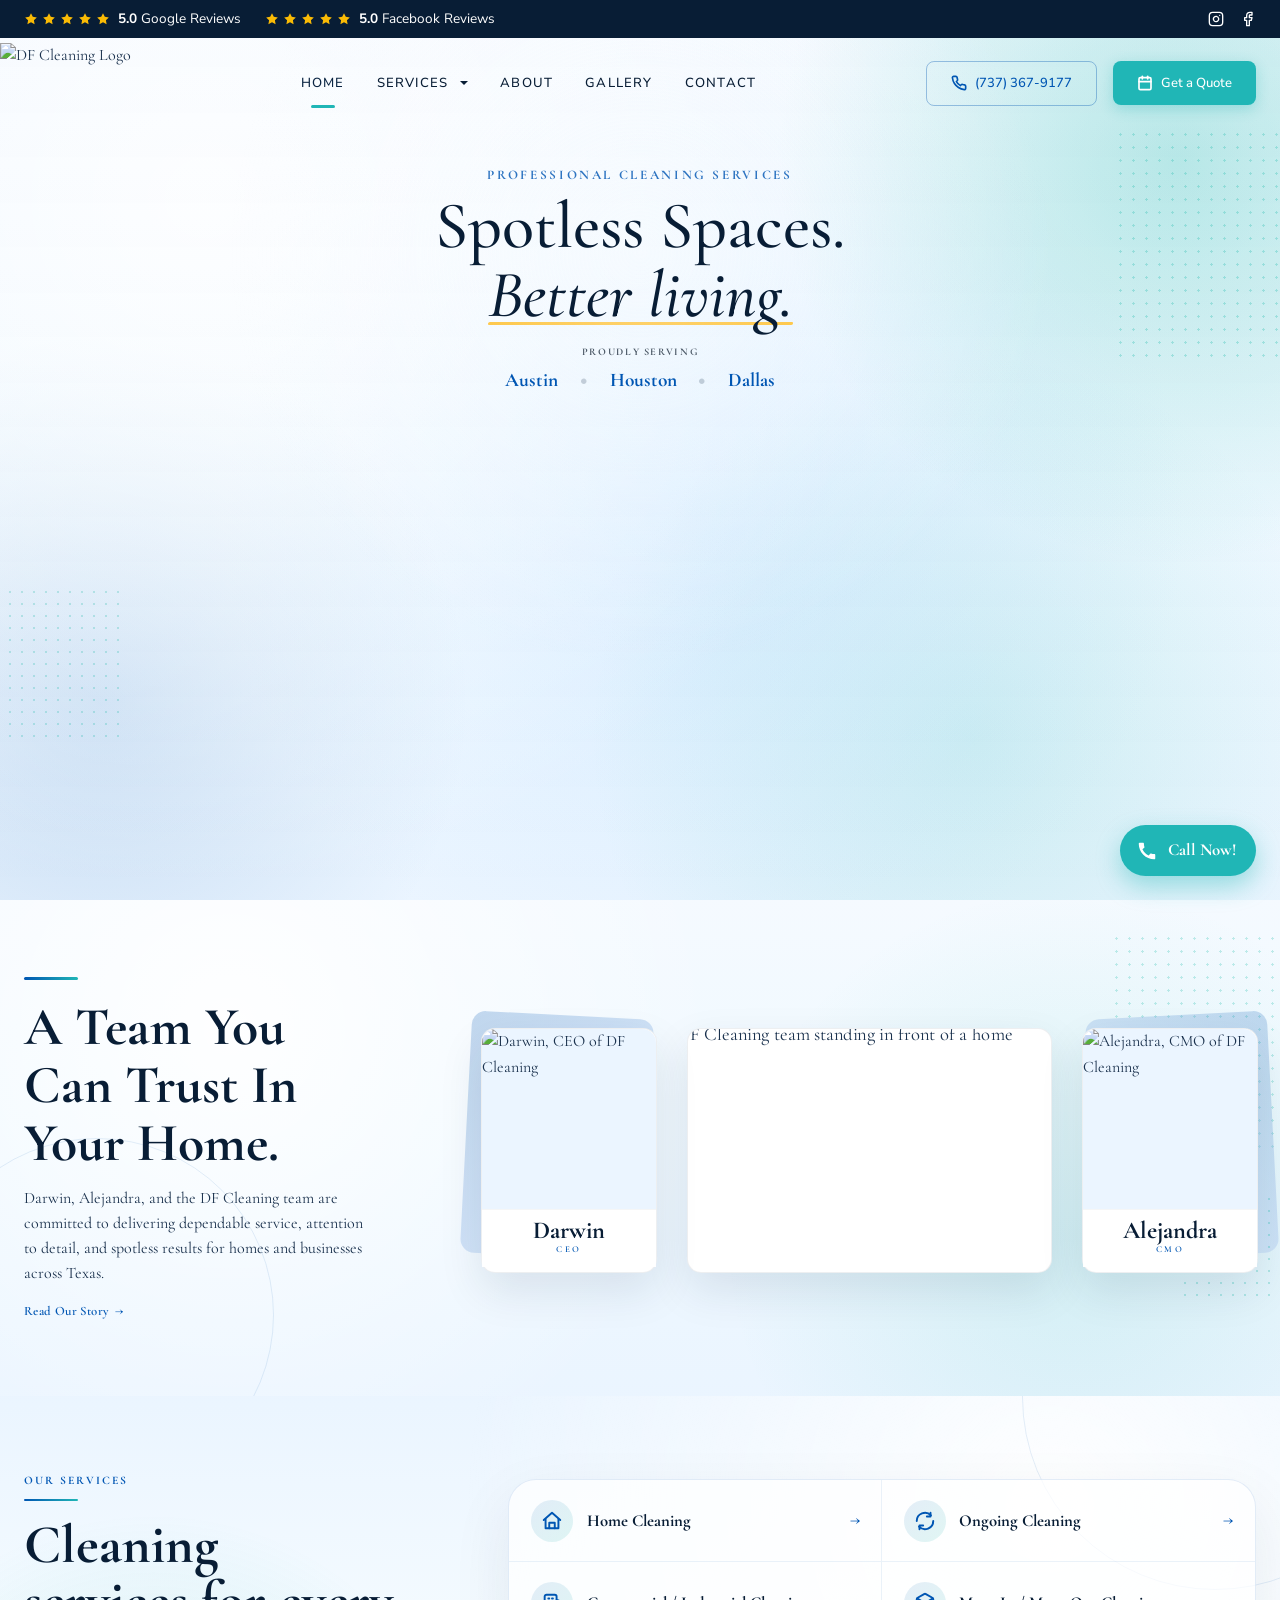
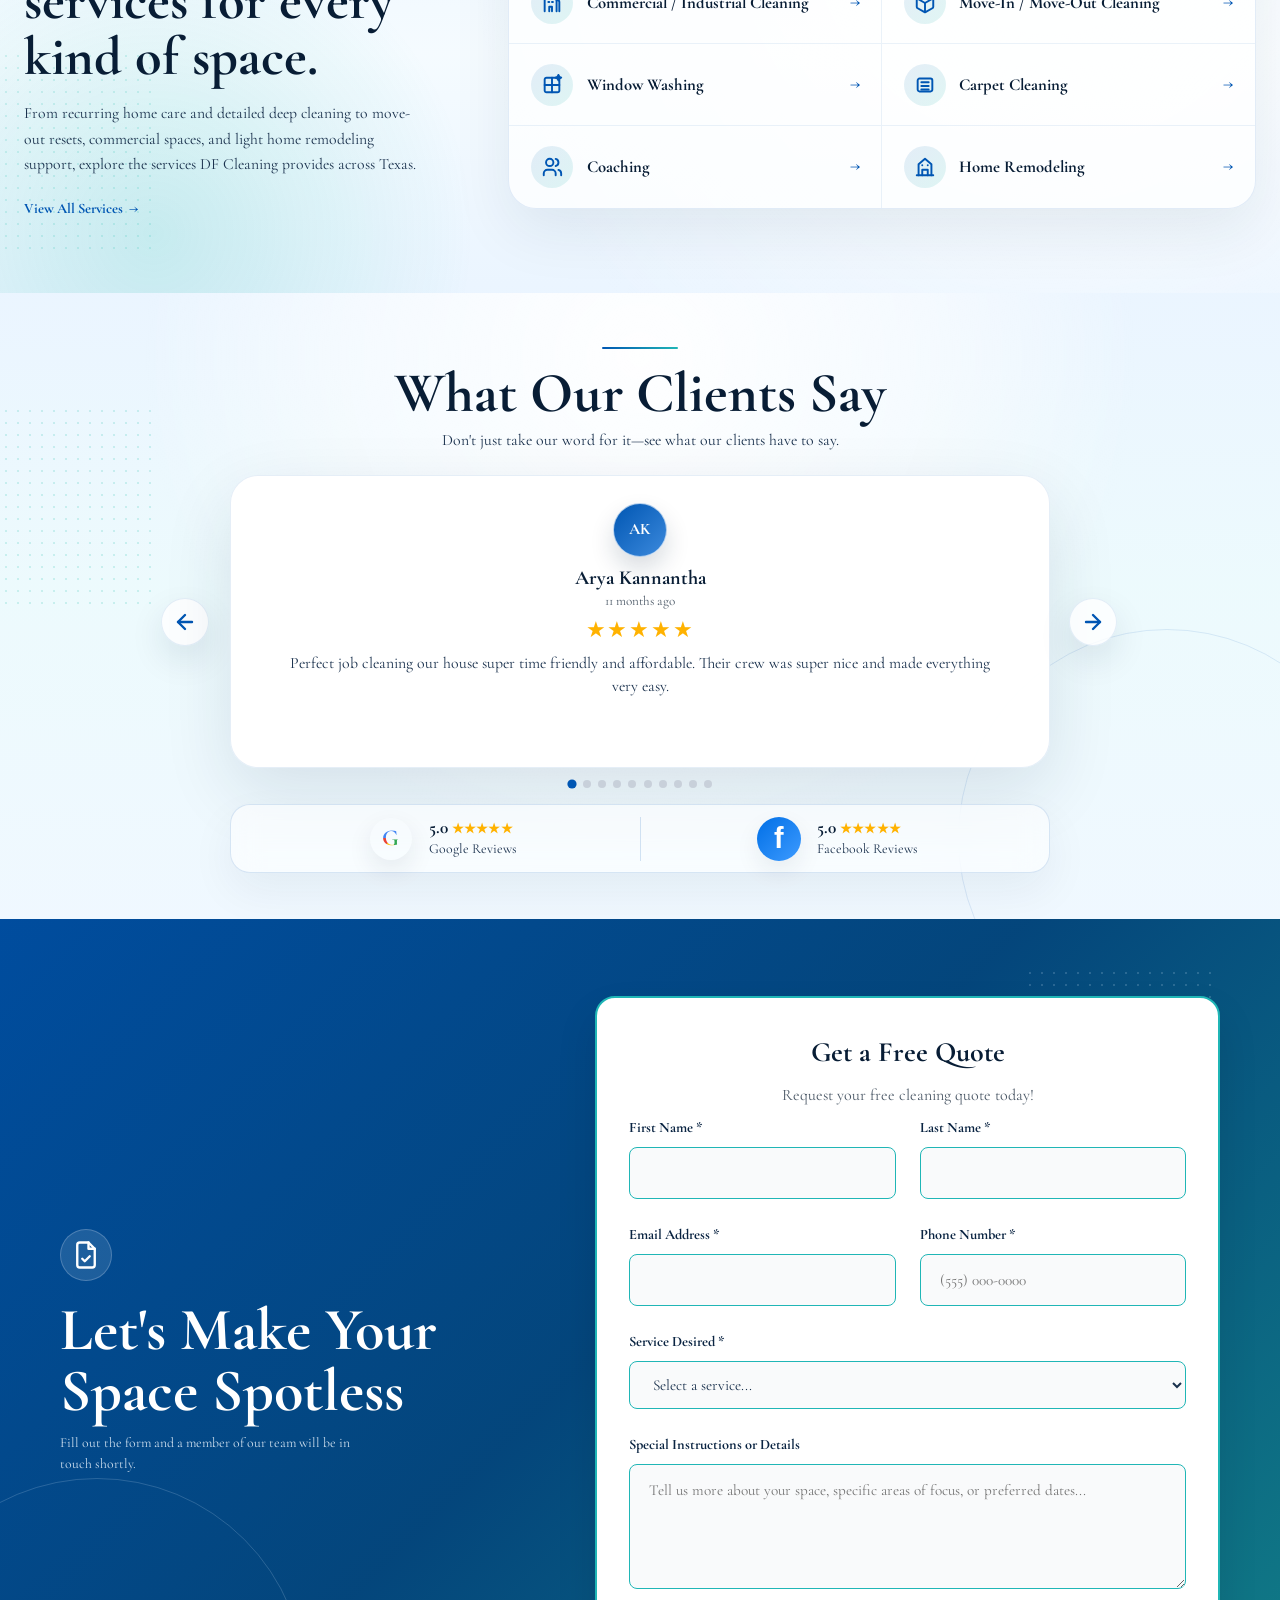
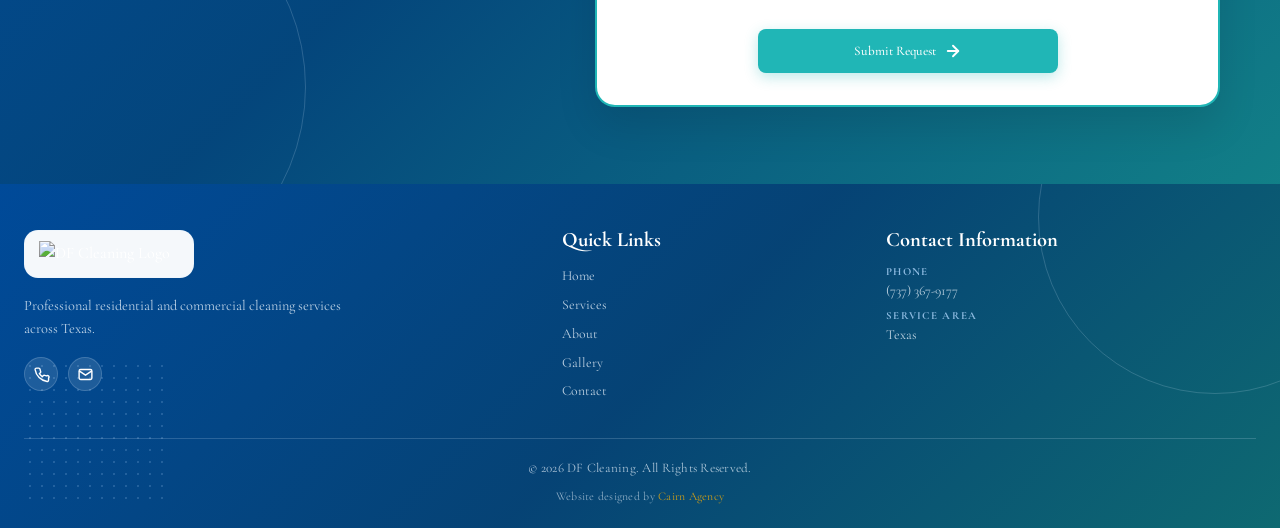
==== commit 999a4d76: "Add home remodeling service and refine team photos" ====
--- a/index.html
+++ b/index.html
@@ -7,7 +7,6 @@
   <meta name="description" content="Professional residential and commercial cleaning services across Texas with exceptional care. Get a free estimate today!">
   <link rel="stylesheet" href="css/style.css">
   <script src="js/header.js" defer></script>
-  <script src="https://unpkg.com/@studio-freight/lenis@1.0.42/dist/lenis.min.js"></script>
 </head>
 <body class="global-bg">
 
@@ -42,7 +41,7 @@
     </section>
 
     <!-- TEAM PREVIEW -->
-    <section class="team-preview reveal-up" id="meet-the-team" aria-labelledby="team-preview-title">
+    <section class="team-preview" id="meet-the-team" aria-labelledby="team-preview-title">
       <div class="container">
         <div class="team-preview-header">
           <h2 class="team-preview-title" id="team-preview-title">A Team You Can <em>Trust In Your Home.</em></h2>
@@ -62,7 +61,7 @@
           </article>
 
           <figure class="team-main-photo">
-            <img src="assets/team-cleaners.jpg" alt="DF Cleaning team members in uniform">
+            <img src="assets/team.jpg" alt="DF Cleaning team standing in front of a home">
           </figure>
 
           <article class="team-person-card team-person-card--alejandra">
@@ -80,12 +79,12 @@
     </section>
 
     <!-- SERVICES PREVIEW -->
-    <section class="home-services reveal-up" id="services-preview" aria-labelledby="home-services-title">
+    <section class="home-services" id="services-preview" aria-labelledby="home-services-title">
       <div class="container home-services-grid">
         <div class="home-services-copy">
           <span class="home-services-kicker">Our Services</span>
           <h2 class="home-services-title" id="home-services-title">Cleaning services for every kind of space.</h2>
-          <p>From recurring home care to move-out resets and commercial spaces, explore the services DF Cleaning provides across Texas.</p>
+          <p>From recurring home care and detailed deep cleaning to move-out resets, commercial spaces, and light home remodeling support, explore the services DF Cleaning provides across Texas.</p>
           <a href="services.html" class="home-services-all">View All Services <span aria-hidden="true">&rarr;</span></a>
         </div>
 
@@ -181,50 +180,80 @@
             <span>Coaching</span>
             <span class="home-service-arrow" aria-hidden="true">&rarr;</span>
           </a>
+
+          <a href="services/home-remodeling.html" class="home-service-link">
+            <span class="home-service-icon" aria-hidden="true">
+              <svg width="22" height="22" viewBox="0 0 24 24" fill="none" stroke="currentColor" stroke-width="2.1" stroke-linecap="round" stroke-linejoin="round">
+                <path d="M3 21h18"></path>
+                <path d="M5 21V9l7-6 7 6v12"></path>
+                <path d="M9 21v-6h6v6"></path>
+                <path d="M9 10h.01"></path>
+                <path d="M15 10h.01"></path>
+              </svg>
+            </span>
+            <span>Home Remodeling</span>
+            <span class="home-service-arrow" aria-hidden="true">&rarr;</span>
+          </a>
         </div>
       </div>
     </section>
 
     <!-- CLIENT REVIEWS -->
-    <section class="reviews-section reveal-up" id="client-reviews" aria-labelledby="reviews-title">
+    <section class="reviews-section" id="client-reviews" aria-labelledby="reviews-title">
       <div class="container reviews-container">
         <div class="reviews-header">
           <h2 class="reviews-title" id="reviews-title">What Our Clients Say</h2>
-          <p class="reviews-subtitle">Don't just take our word for it. See what our clients have to say.</p>
-        </div>
-
-        <div class="sk-ww-google-reviews" data-embed-id="25690560"></div>
-        <script src="https://widgets.sociablekit.com/google-reviews/widget.js" defer></script>
-      </div>
-    </section>
-
-    <!-- INSTAGRAM FEED -->
-    <section class="instagram-section reveal-up" id="instagram-feed" aria-labelledby="instagram-title" style="padding-top: 2rem; padding-bottom: 6rem; background-color: var(--color-white); position: relative;">
-      <div class="container instagram-container" style="text-align: center;">
-        <div class="instagram-header" style="margin-bottom: 3rem;">
-          <div class="instagram-icon" style="margin-bottom: 1rem; display: flex; justify-content: center;">
-            <svg width="40" height="40" viewBox="0 0 24 24" fill="none" stroke="var(--color-navy-dark)" stroke-width="2" stroke-linecap="round" stroke-linejoin="round">
-              <rect x="2" y="2" width="20" height="20" rx="5" ry="5"></rect>
-              <path d="M16 11.37A4 4 0 1 1 12.63 8 4 4 0 0 1 16 11.37z"></path>
-              <line x1="17.5" y1="6.5" x2="17.51" y2="6.5"></line>
+          <p class="reviews-subtitle">Don't just take our word for it&mdash;see what our clients have to say.</p>
+        </div>
+
+        <div class="reviews-carousel" aria-roledescription="carousel" aria-label="Client reviews">
+          <button class="review-nav review-nav--prev" type="button" aria-label="Show previous review" data-review-prev>
+            <svg width="24" height="24" viewBox="0 0 24 24" fill="none" stroke="currentColor" stroke-width="2.4" stroke-linecap="round" stroke-linejoin="round" aria-hidden="true">
+              <line x1="19" y1="12" x2="5" y2="12"></line>
+              <polyline points="12 19 5 12 12 5"></polyline>
             </svg>
-          </div>
-          <h2 class="instagram-title" id="instagram-title" style="margin: 0 0 0.5rem 0;">
-            <a href="https://www.instagram.com/df.cleaning/" target="_blank" rel="noopener noreferrer" style="font-family: var(--font-sans); color: var(--color-navy-dark); font-size: clamp(2.5rem, 6vw, 3.5rem); font-weight: 900; letter-spacing: -0.03em; text-decoration: none; transition: opacity 0.3s ease;" onmouseover="this.style.opacity='0.8'" onmouseout="this.style.opacity='1'">@df.cleaning</a>
-          </h2>
-          <p class="instagram-subtitle" style="color: var(--color-text-main); font-size: 1.15rem; font-weight: 500; margin-bottom: 1.5rem;">Keep up with our team on Instagram!</p>
-          <a href="https://www.instagram.com/df.cleaning/" target="_blank" rel="noopener noreferrer" class="btn btn-primary" style="background-color: var(--color-navy-dark); border: none; color: var(--color-white); display: inline-flex; align-items: center; gap: 0.5rem; border-radius: 50px; font-weight: 700; padding: 0.75rem 2rem; box-shadow: 0 4px 15px rgba(10, 37, 64, 0.2);">
-            Follow Us on Instagram
-          </a>
-        </div>
-
-        <div class="sk-instagram-feed" data-embed-id="25690573"></div>
-        <script src="https://widgets.sociablekit.com/instagram-feed/widget.js" defer></script>
+          </button>
+
+          <article class="review-card" aria-live="polite">
+            <div class="review-avatar avatar-blue" data-review-avatar>AK</div>
+            <h3 class="review-name" data-review-name>Arya Kannantha</h3>
+            <p class="review-date" data-review-date>11 months ago</p>
+            <div class="review-stars" aria-label="5 out of 5 stars" data-review-stars>&#9733;&#9733;&#9733;&#9733;&#9733;</div>
+            <p class="review-text" data-review-text>Perfect job cleaning our house super time friendly and affordable. Their crew was super nice and made everything very easy.</p>
+          </article>
+
+          <button class="review-nav review-nav--next" type="button" aria-label="Show next review" data-review-next>
+            <svg width="24" height="24" viewBox="0 0 24 24" fill="none" stroke="currentColor" stroke-width="2.4" stroke-linecap="round" stroke-linejoin="round" aria-hidden="true">
+              <line x1="5" y1="12" x2="19" y2="12"></line>
+              <polyline points="12 5 19 12 12 19"></polyline>
+            </svg>
+          </button>
+        </div>
+
+        <div class="review-dots" aria-label="Review carousel position" data-review-dots></div>
+
+        <div class="ratings-bar" aria-label="DF Cleaning ratings summary">
+          <div class="rating-source">
+            <div class="rating-logo google-logo" aria-hidden="true">G</div>
+            <div>
+              <p class="rating-score">5.0 <span aria-hidden="true">&#9733;&#9733;&#9733;&#9733;&#9733;</span></p>
+              <p class="rating-label">Google Reviews</p>
+            </div>
+          </div>
+          <div class="rating-divider" aria-hidden="true"></div>
+          <div class="rating-source">
+            <div class="rating-logo facebook-logo" aria-hidden="true">f</div>
+            <div>
+              <p class="rating-score">5.0 <span aria-hidden="true">&#9733;&#9733;&#9733;&#9733;&#9733;</span></p>
+              <p class="rating-label">Facebook Reviews</p>
+            </div>
+          </div>
+        </div>
       </div>
     </section>
 
     <!-- GET ESTIMATE -->
-    <section class="estimate-section reveal-up" id="get-estimate" aria-labelledby="estimate-title">
+    <section class="estimate-section" id="get-estimate" aria-labelledby="estimate-title">
       <div class="container estimate-container">
         <div class="estimate-card">
           <div class="estimate-intro">
--- a/css/style.css
+++ b/css/style.css
@@ -537,7 +537,7 @@
 
   /* Team Preview */
   .team-preview {
-    background: radial-gradient(circle at 18% 26%, rgba(255, 255, 255, 0.94) 0%, rgba(255, 255, 255, 0.38) 24%, transparent 44%), linear-gradient(180deg, hsl(210, 100%, 98%) 0%, var(--color-ice) 45%, hsl(210, 100%, 96%) 100%);
+    background: radial-gradient(circle at 18% 26%, rgba(255, 255, 255, 0.94) 0%, rgba(255, 255, 255, 0.38) 24%, transparent 44%), radial-gradient(circle at 84% 68%, rgba(20, 184, 166, 0.12) 0%, transparent 22rem), linear-gradient(180deg, hsl(210, 100%, 98%) 0%, var(--color-ice) 45%, hsl(210, 100%, 96%) 100%);
     overflow: hidden;
     padding-block: clamp(4.25rem, 6vw, 6.25rem) clamp(4rem, 5.6vw, 5.75rem);
     position: relative;
@@ -550,7 +550,7 @@
     inset-inline-end: clamp(-3rem, -4vw, -1rem);
     inline-size: clamp(9rem, 17vw, 15rem);
     block-size: clamp(9rem, 17vw, 15rem);
-    background-image: radial-gradient(rgba(20, 184, 166, 0.22) 1.35px, transparent 1.35px);
+    background-image: radial-gradient(rgba(20, 184, 166, 0.3) 1.35px, transparent 1.35px);
     background-size: 13px 13px;
     opacity: 0.8;
     pointer-events: none;
@@ -659,7 +659,7 @@
     inset-inline-end: -1.7rem;
     inline-size: 104px;
     block-size: 104px;
-    background-image: radial-gradient(rgba(0, 86, 179, 0.2) 1.35px, transparent 1.35px);
+    background-image: radial-gradient(rgba(20, 184, 166, 0.26) 1.35px, transparent 1.35px);
     background-size: 12px 12px;
     z-index: -1;
   }
@@ -763,12 +763,13 @@
 
   .team-main-photo img {
     object-position: center center;
-    transform: none;
+    transform: scale(1.16);
+    transform-origin: center 22%;
   }
 
   /* Services Preview */
   .home-services {
-    background: radial-gradient(circle at 82% 22%, rgba(255, 255, 255, 0.92) 0%, rgba(255, 255, 255, 0.38) 28%, transparent 52%), linear-gradient(180deg, hsl(210, 100%, 96%) 0%, hsl(203, 100%, 98%) 52%, hsl(210, 100%, 96%) 100%);
+    background: radial-gradient(circle at 82% 22%, rgba(255, 255, 255, 0.92) 0%, rgba(255, 255, 255, 0.38) 28%, transparent 52%), radial-gradient(circle at 12% 88%, rgba(20, 184, 166, 0.18) 0%, transparent 20rem), linear-gradient(180deg, hsl(210, 100%, 96%) 0%, hsl(203, 100%, 98%) 52%, hsl(210, 100%, 96%) 100%);
     overflow: hidden;
     padding-block: clamp(3.6rem, 5.6vw, 5.4rem);
     position: relative;
@@ -896,7 +897,13 @@
   }
 
   .home-service-link:last-child {
-    grid-column: 1 / -1;
+    grid-column: auto;
+  }
+
+  @media (min-width: 641px) {
+    .home-service-link:nth-last-child(-n + 2) {
+      border-block-end: 0;
+    }
   }
 
   .home-service-link:hover {
@@ -1003,10 +1010,9 @@
 
   .reviews-subtitle {
     color: var(--color-text-main);
-    font-size: clamp(1rem, 0.95rem + 0.5vw, 1.25rem);
-    line-height: 1.5;
-    margin-block-start: 1rem;
-    margin-block-end: 4rem;
+    font-size: clamp(0.9rem, 0.86rem + 0.16vw, 1rem);
+    line-height: 1.45;
+    margin-block-start: 0.45rem;
   }
 
   .reviews-carousel {
@@ -2424,10 +2430,6 @@
     transform: rotate(-45deg) translate(6px, -6px);
   }
 
-  .nav-item.has-dropdown .nav-link::after {
-    display: none !important;
-  }
-
   /* Nav menu converts to slide-down overlays */
   .main-nav {
     position: absolute;
@@ -2477,24 +2479,6 @@
     border-block-end: 1px solid var(--color-border);
   }
 
-  .nav-link-wrapper {
-    width: 100%;
-    border-block-end: 1px solid var(--color-border);
-    display: flex;
-    justify-content: center;
-    align-items: center;
-  }
-
-  .nav-link-wrapper .nav-link {
-    border-block-end: none !important;
-    padding-inline: 0 !important;
-    margin-inline: 0 !important;
-    width: 100% !important;
-    justify-content: center !important;
-    text-align: center !important;
-    flex: 1;
-  }
-
   /* Mobile Dropdown adjustment */
   .dropdown-menu {
     position: static;
@@ -2517,24 +2501,10 @@
   }
 
   .hero-section {
-    height: auto;
-    min-height: 80dvh;
-    padding-block-start: 6rem;
-    padding-block-end: 2rem;
-    background-position: center;
-    text-align: center;
-    justify-content: center;
-  }
-
-  .hero-title {
-    font-size: clamp(2.5rem, 11.5vw, 3.25rem);
-    text-align: center;
-    line-height: 1.1;
-  }
-
-  .hero-badge,
-  .hero-subtitle {
-    text-align: center;
+    height: 100dvh;
+    padding-block-start: 5rem; /* Reduced spacing on mobile */
+    padding-block-end: 34vh;
+    background-position: center 28%;
   }
 
   .hero-buttons {
@@ -2591,59 +2561,6 @@
 
   .team-preview {
     padding-block: 4rem;
-    overflow: hidden;
-    width: 100%;
-    box-sizing: border-box;
-  }
-
-  .team-preview-header,
-  .team-preview-title,
-  .team-preview-copy {
-    width: 100% !important;
-    margin-left: auto !important;
-    margin-right: auto !important;
-    text-align: center !important;
-  }
-
-  .team-showcase-grid {
-    grid-template-columns: 1fr;
-    gap: 1.5rem !important;
-    width: 100% !important;
-    max-width: 320px !important;
-    margin-inline: auto !important;
-    justify-self: center !important;
-    padding: 0 !important;
-  }
-
-  .team-person-card,
-  .team-main-photo {
-    background-color: var(--color-white) !important;
-    border: 1px solid rgba(0, 86, 179, 0.1) !important;
-    border-radius: 30px !important;
-    box-shadow: 0 24px 65px rgba(12, 35, 64, 0.12) !important;
-    margin: 0 auto !important;
-    width: 100% !important;
-    max-width: 100% !important;
-    justify-self: center !important;
-    transform: none !important;
-    left: 0 !important;
-    right: 0 !important;
-  }
-
-  .team-preview::before,
-  .team-preview::after,
-  .team-person-card--darwin::before,
-  .team-person-card--alejandra::before,
-  .team-showcase-grid::after {
-    display: none !important;
-  }
-
-  .team-person-photo picture,
-  .team-person-photo img,
-  .team-main-photo picture,
-  .team-main-photo img {
-    display: block !important;
-    width: 100% !important;
   }
 
   .home-services {
@@ -2726,11 +2643,6 @@
   .footer-brand {
     max-inline-size: 100%;
   }
-
-  .logo-link {
-    block-size: 50px;
-    transform: translateX(8px); /* Move logo slightly to the right */
-  }
 }
 
 @media (max-width: 640px) {
@@ -2741,15 +2653,9 @@
   .about-leadership {
     grid-template-columns: 1fr;
     inline-size: 100%;
-    justify-self: center;
-    margin-inline: auto;
+    justify-self: start;
+    margin-inline: 0;
     max-inline-size: 320px;
-  }
-
-  .about-team-photo {
-    justify-self: center;
-    margin-inline: auto;
-    width: 100%;
   }
 
   .about-leadership::before {
@@ -2789,10 +2695,7 @@
   .team-showcase-grid {
     grid-template-columns: 1fr;
     margin-inline: auto;
-    max-width: 400px;
-    max-inline-size: 400px;
-    justify-self: center;
-    width: 100%;
+    max-inline-size: 420px;
   }
 
   .team-main-photo {
@@ -3528,7 +3431,7 @@
 }
 
 @media (min-width: 1025px) {
-  .mobile-chevron {
+  .mobile-accordion-toggle {
     display: none !important;
   }
 }
@@ -3612,24 +3515,10 @@
 }
 
 @media (max-width: 768px) {
-  .review-desktop {
-    display: none !important;
-  }
-  .review-mobile {
-    display: flex !important;
-    align-items: center;
-  }
-  .review-mobile > span {
-    display: flex;
-    align-items: center;
-    line-height: 1;
-    position: relative;
-    top: 1px; /* Optical adjustment to center text vertically with stars */
-  }
   .header-reviews {
     font-size: 0.75rem;
     gap: 0.5rem;
-    align-items: center;
+    flex-direction: column;
   }
 }
 
@@ -3714,21 +3603,6 @@
   .form-row-hero .form-group[style*="grid-column"] {
     grid-column: span 1 !important;
   }
-  .hero-section .container {
-    width: 100%;
-  }
-  .sticky-quote-form {
-    position: relative;
-    bottom: auto;
-    left: auto;
-    transform: translateY(30px);
-    width: 100%;
-    margin-top: 3rem;
-    box-sizing: border-box;
-  }
-  .sticky-quote-form.visible {
-    transform: translateY(0);
-  }
 }
 /* =========================================
    SERVICES REDESIGN V2
@@ -3897,7 +3771,7 @@
 
 .service-card-v2:hover {
   transform: translateY(-4px);
-  border-color: rgba(0, 86, 179, 0.2);
+  border-color: rgba(20, 184, 166, 0.32);
   box-shadow: 0 28px 70px rgba(12, 35, 64, 0.12);
 }
 
@@ -4111,26 +3985,16 @@
   }
 }
 
-* {
-  hyphens: none !important;
-  -webkit-hyphens: none !important;
-}
-
 .about-hero-title {
-  overflow-wrap: normal;
-  hyphens: none !important;
+  overflow-wrap: break-word;
+  hyphens: auto;
 }
 
 /* COMPACT HERO FORM OVERRIDES */
 #sticky-quote-form {
-  padding: 2.5rem;
+  padding: 1rem;
   bottom: 1.5rem;
   max-width: 900px;
-}
-@media (max-width: 768px) {
-  #sticky-quote-form {
-    padding: 1.5rem;
-  }
 }
 #sticky-quote-form .sticky-quote-form-body {
   padding: 0;
@@ -4183,9 +4047,10 @@
 body.global-bg {
   background: 
     radial-gradient(circle at 16% 22%, rgba(255, 255, 255, 0.96) 0%, rgba(255, 255, 255, 0.38) 30%, transparent 54%),
-    radial-gradient(circle at 92% 18%, rgba(20, 184, 166, 0.2) 0%, transparent 25rem),
+    radial-gradient(circle at 92% 18%, rgba(20, 184, 166, 0.28) 0%, transparent 25rem),
     radial-gradient(circle at 8% 78%, rgba(0, 86, 179, 0.16) 0%, transparent 23rem),
     radial-gradient(circle at 55% 58%, rgba(186, 222, 255, 0.42) 0%, transparent 30rem),
+    radial-gradient(circle at 76% 82%, rgba(20, 184, 166, 0.15) 0%, transparent 24rem),
     linear-gradient(180deg, hsl(210, 100%, 98%) 0%, var(--color-ice) 48%, hsl(210, 100%, 96%) 100%);
   background-attachment: fixed;
   isolation: isolate;
@@ -4210,7 +4075,7 @@
   inset-inline-end: clamp(-4rem, -5vw, -1rem);
   inline-size: clamp(10rem, 18vw, 16rem);
   block-size: clamp(10rem, 18vw, 16rem);
-  background-image: radial-gradient(rgba(20, 184, 166, 0.22) 1.35px, transparent 1.35px);
+  background-image: radial-gradient(rgba(20, 184, 166, 0.3) 1.35px, transparent 1.35px);
   background-size: 13px 13px;
   opacity: 0.95;
   pointer-events: none;
@@ -4224,7 +4089,7 @@
   inset-inline-start: clamp(-2rem, -3vw, 1rem);
   inline-size: clamp(8rem, 12vw, 12rem);
   block-size: clamp(8rem, 12vw, 12rem);
-  background-image: radial-gradient(rgba(20, 184, 166, 0.22) 1.3px, transparent 1.3px);
+  background-image: radial-gradient(rgba(20, 184, 166, 0.3) 1.3px, transparent 1.3px);
   background-size: 12px 12px;
   opacity: 0.8;
   pointer-events: none;
@@ -4238,7 +4103,8 @@
 
 body.global-bg .services-page-container {
   background:
-    radial-gradient(circle at 88% 14%, rgba(20, 184, 166, 0.16) 0%, transparent 20rem),
+    radial-gradient(circle at 88% 14%, rgba(20, 184, 166, 0.24) 0%, transparent 20rem),
+    radial-gradient(circle at 54% 74%, rgba(20, 184, 166, 0.13) 0%, transparent 24rem),
     radial-gradient(circle at 8% 88%, rgba(0, 86, 179, 0.13) 0%, transparent 22rem),
     linear-gradient(180deg, rgba(246, 251, 255, 0.94) 0%, rgba(227, 244, 255, 0.8) 58%, rgba(241, 249, 255, 0.95) 100%) !important;
 }
@@ -4681,318 +4547,3 @@
     grid-template-columns: 1fr;
   }
 }
-
-/* =========================================
-   ESTIMATE PAGE V2 (TWO-COLUMN LUXURY)
-   ========================================= */
-.estimate-page-wrapper {
-  position: relative;
-  min-height: 100vh;
-  padding: 8rem 2rem 4rem;
-  background-color: var(--color-ice);
-  overflow: hidden;
-  display: flex;
-  align-items: flex-start;
-  justify-content: center;
-}
-
-.estimate-bg-image {
-  position: absolute;
-  top: 0;
-  left: 0;
-  width: 100%;
-  height: 100%;
-  object-fit: cover;
-  object-position: center;
-  opacity: 1;
-  z-index: 0;
-}
-
-/* Uniform frosted overlay to make text readable */
-.estimate-bg-overlay {
-  position: absolute;
-  top: 0;
-  left: 0;
-  width: 100%;
-  height: 100%;
-  background-color: rgba(246, 251, 254, 0.7);
-  backdrop-filter: blur(4px);
-  -webkit-backdrop-filter: blur(4px);
-  z-index: 1;
-}
-
-.estimate-container {
-  position: relative;
-  z-index: 2;
-  max-width: 1300px;
-  width: 100%;
-  display: grid;
-  grid-template-columns: 1fr 1.2fr;
-  gap: 4rem;
-  align-items: center;
-}
-
-/* LEFT COLUMN: INFO PANEL */
-.estimate-info-panel {
-  display: flex;
-  flex-direction: column;
-  gap: 2rem;
-}
-
-.estimate-headline-group h1 {
-  font-family: var(--font-serif);
-  font-size: clamp(3rem, 5vw, 4.5rem);
-  font-weight: 800;
-  color: var(--color-navy-dark);
-  line-height: 1.1;
-  margin-bottom: 1rem;
-}
-
-.estimate-headline-group p {
-  font-size: 1.15rem;
-  color: var(--color-text-main);
-  line-height: 1.6;
-  max-width: 450px;
-}
-
-.estimate-contact-cards {
-  display: flex;
-  flex-direction: column;
-  gap: 1.25rem;
-}
-
-.estimate-card {
-  background-color: rgba(255, 255, 255, 0.7);
-  backdrop-filter: blur(10px);
-  border: 1px solid rgba(255, 255, 255, 0.9);
-  border-radius: 1.25rem;
-  padding: 1.5rem;
-  display: flex;
-  align-items: center;
-  gap: 1.25rem;
-  box-shadow: 0 10px 30px rgba(0, 0, 0, 0.03);
-  transition: transform 0.3s ease, background-color 0.3s ease;
-}
-
-.estimate-card:hover {
-  transform: translateY(-3px);
-  background-color: rgba(255, 255, 255, 0.95);
-}
-
-.estimate-card-icon {
-  width: 48px;
-  height: 48px;
-  background-color: var(--color-blue-light);
-  color: var(--color-blue);
-  border-radius: 50%;
-  display: flex;
-  align-items: center;
-  justify-content: center;
-  flex-shrink: 0;
-}
-
-.estimate-card-icon svg {
-  width: 24px;
-  height: 24px;
-}
-
-.estimate-card-content h3 {
-  font-size: 1.1rem;
-  font-weight: 700;
-  color: var(--color-navy-dark);
-  margin-bottom: 0.25rem;
-}
-
-.estimate-card-content p, .estimate-card-content a {
-  font-size: 1rem;
-  color: var(--color-gray-dark);
-  text-decoration: none;
-  font-weight: 500;
-  margin: 0;
-}
-
-.estimate-card-content a:hover {
-  color: var(--color-blue);
-}
-
-/* RIGHT COLUMN: FORM */
-.estimate-form-card {
-  background-color: var(--color-white);
-  border-radius: 2rem;
-  padding: 3rem;
-  box-shadow: 0 25px 60px rgba(10, 36, 66, 0.08), 0 5px 15px rgba(0, 0, 0, 0.03);
-  border: 1px solid var(--color-border);
-}
-
-.estimate-form-header {
-  margin-bottom: 2.5rem;
-}
-
-.estimate-form-header .icon-wrap {
-  width: 56px;
-  height: 56px;
-  background-color: var(--color-navy-dark);
-  color: var(--color-white);
-  border-radius: 16px;
-  display: flex;
-  align-items: center;
-  justify-content: center;
-  margin-bottom: 1.5rem;
-}
-
-.estimate-form-header h2 {
-  font-family: var(--font-sans);
-  font-size: 2rem;
-  font-weight: 800;
-  color: var(--color-navy-dark);
-  margin-bottom: 0.5rem;
-}
-
-.estimate-form-header p {
-  font-size: 1.05rem;
-  color: var(--color-text-main);
-  line-height: 1.5;
-  margin: 0;
-}
-
-.estimate-form-grid {
-  display: grid;
-  grid-template-columns: 1fr 1fr;
-  gap: 1.5rem;
-  margin-bottom: 2rem;
-}
-
-.estimate-form-group.full-width {
-  grid-column: 1 / -1;
-}
-
-.estimate-form-label {
-  display: block;
-  font-size: 0.9rem;
-  font-weight: 700;
-  color: var(--color-navy-dark);
-  margin-bottom: 0.5rem;
-}
-
-.estimate-input {
-  width: 100%;
-  padding: 1rem 1.25rem;
-  font-size: 1rem;
-  color: var(--color-navy-dark);
-  background-color: var(--color-ice);
-  border: 2px solid transparent;
-  border-radius: 1rem;
-  transition: all 0.3s ease;
-  font-family: var(--font-sans);
-  box-sizing: border-box;
-}
-
-select.estimate-input {
-  appearance: none;
-  background-image: url("data:image/svg+xml,%3Csvg xmlns='http://www.w3.org/2000/svg' width='16' height='16' viewBox='0 0 24 24' fill='none' stroke='%23081d34' stroke-width='2' stroke-linecap='round' stroke-linejoin='round'%3E%3Cpolyline points='6 9 12 15 18 9'%3E%3C/polyline%3E%3C/svg%3E");
-  background-repeat: no-repeat;
-  background-position: right 1.25rem center;
-  padding-right: 3rem;
-}
-
-.estimate-input:focus {
-  outline: none;
-  border-color: var(--color-blue);
-  background-color: var(--color-white);
-  box-shadow: 0 0 0 4px var(--color-blue-light);
-}
-
-.estimate-input::placeholder {
-  color: #9ba6b5;
-}
-
-textarea.estimate-input {
-  resize: vertical;
-  min-height: 120px;
-}
-
-/* FORM CTA ACTIONS */
-.estimate-form-actions {
-  display: flex;
-  gap: 1rem;
-  align-items: center;
-  margin-top: 1rem;
-}
-
-.btn-estimate-secondary {
-  flex: 0 0 auto;
-  padding: 1rem 1.5rem;
-  background-color: transparent;
-  color: var(--color-navy-dark);
-  border: 2px solid var(--color-border);
-  border-radius: 50px;
-  font-weight: 700;
-  font-size: 1rem;
-  text-decoration: none;
-  transition: all 0.3s ease;
-  display: inline-flex;
-  align-items: center;
-  justify-content: center;
-}
-
-.btn-estimate-secondary:hover {
-  background-color: var(--color-ice);
-  border-color: var(--color-gray-dark);
-}
-
-.btn-estimate-primary {
-  flex: 1;
-  padding: 1rem 2rem;
-  background-color: var(--color-blue);
-  color: var(--color-white);
-  border: none;
-  border-radius: 50px;
-  font-weight: 700;
-  font-size: 1rem;
-  cursor: pointer;
-  transition: all 0.3s ease;
-  display: inline-flex;
-  align-items: center;
-  justify-content: center;
-  gap: 0.75rem;
-  box-shadow: 0 8px 20px rgba(0, 86, 178, 0.25);
-}
-
-.btn-estimate-primary:hover {
-  background-color: var(--color-navy-dark);
-  transform: translateY(-2px);
-  box-shadow: 0 12px 25px rgba(8, 29, 52, 0.3);
-}
-
-/* RESPONSIVE */
-@media (max-width: 992px) {
-  .estimate-container {
-    grid-template-columns: 1fr;
-    gap: 3rem;
-  }
-  
-  .estimate-bg-overlay {
-    background-color: rgba(246, 251, 254, 0.85); /* Slightly more opaque on mobile for better readability */
-  }
-
-  .estimate-page-wrapper {
-    padding: 7rem 1.5rem 3rem;
-  }
-  
-  .estimate-form-card {
-    padding: 2rem;
-    border-radius: 1.5rem;
-  }
-  
-  .estimate-form-grid {
-    grid-template-columns: 1fr;
-  }
-  
-  .estimate-form-actions {
-    flex-direction: column-reverse;
-  }
-  
-  .btn-estimate-secondary, .btn-estimate-primary {
-    width: 100%;
-  }
-}
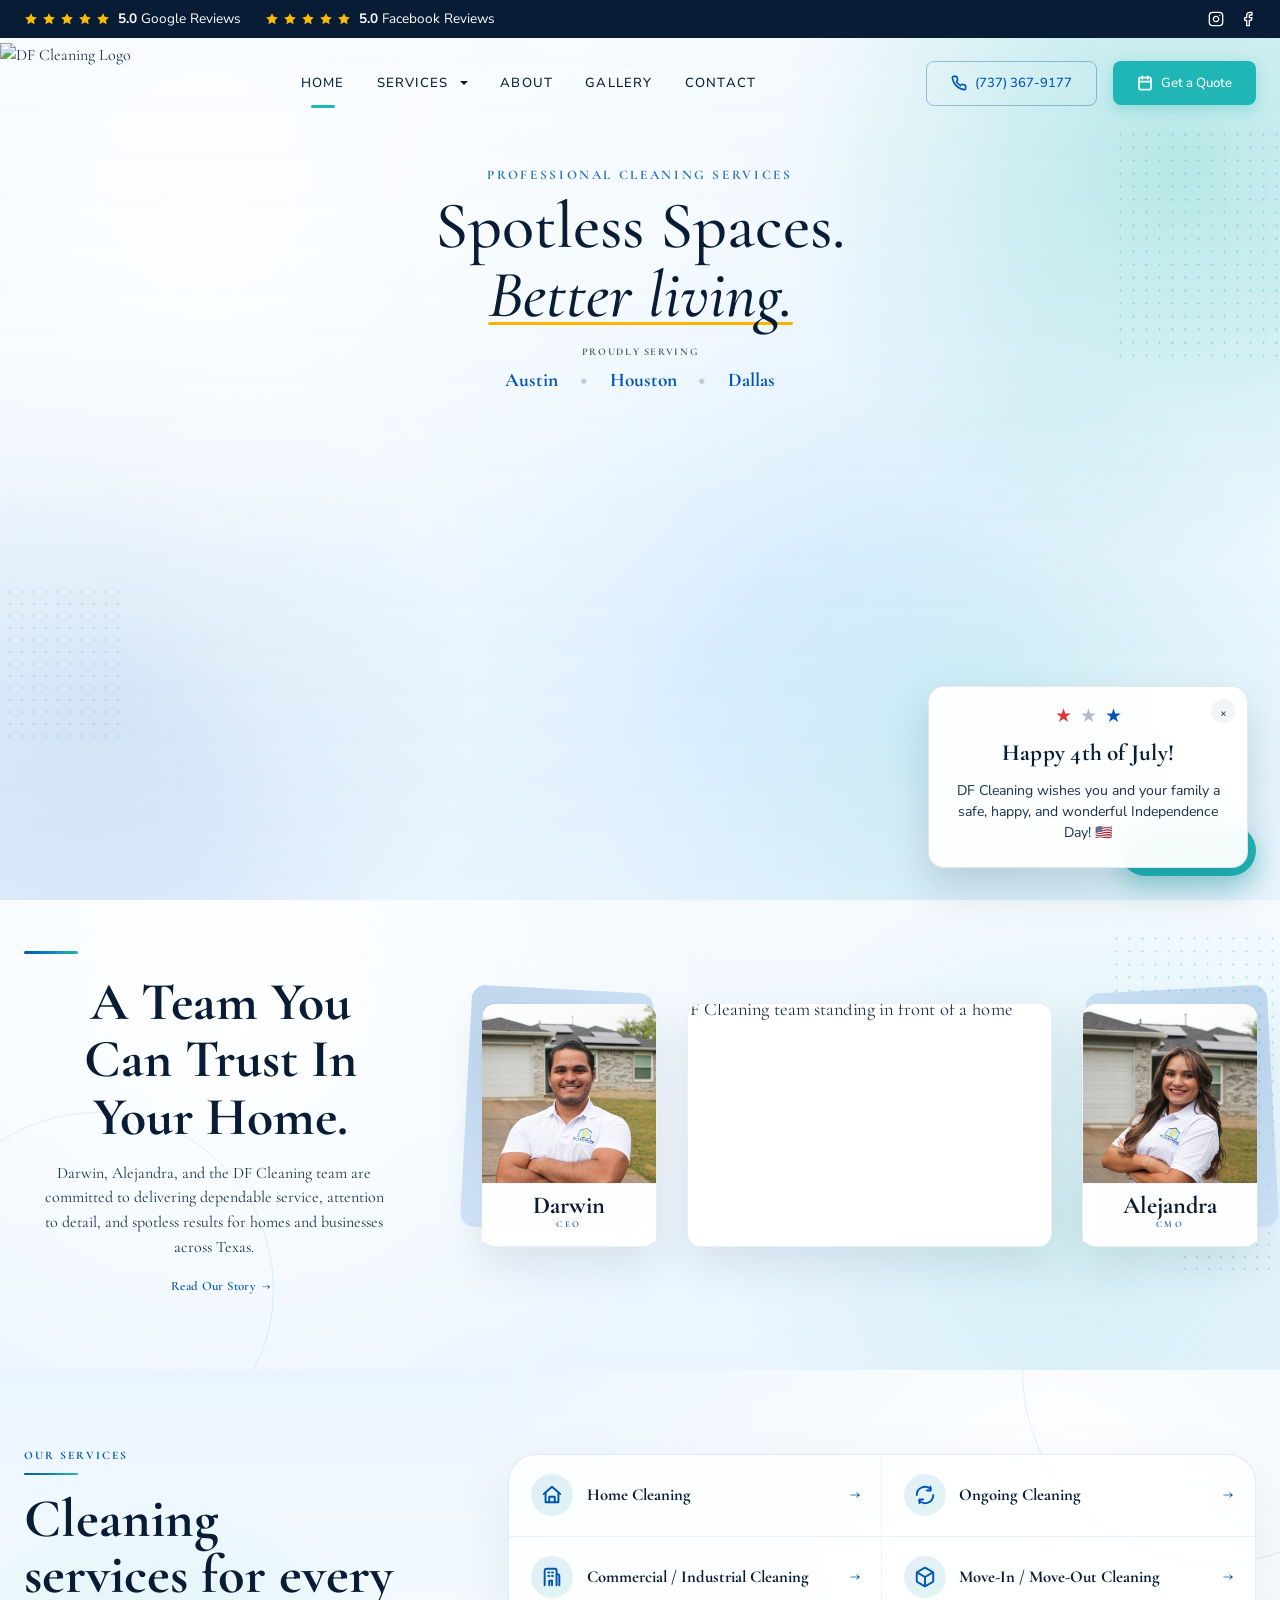
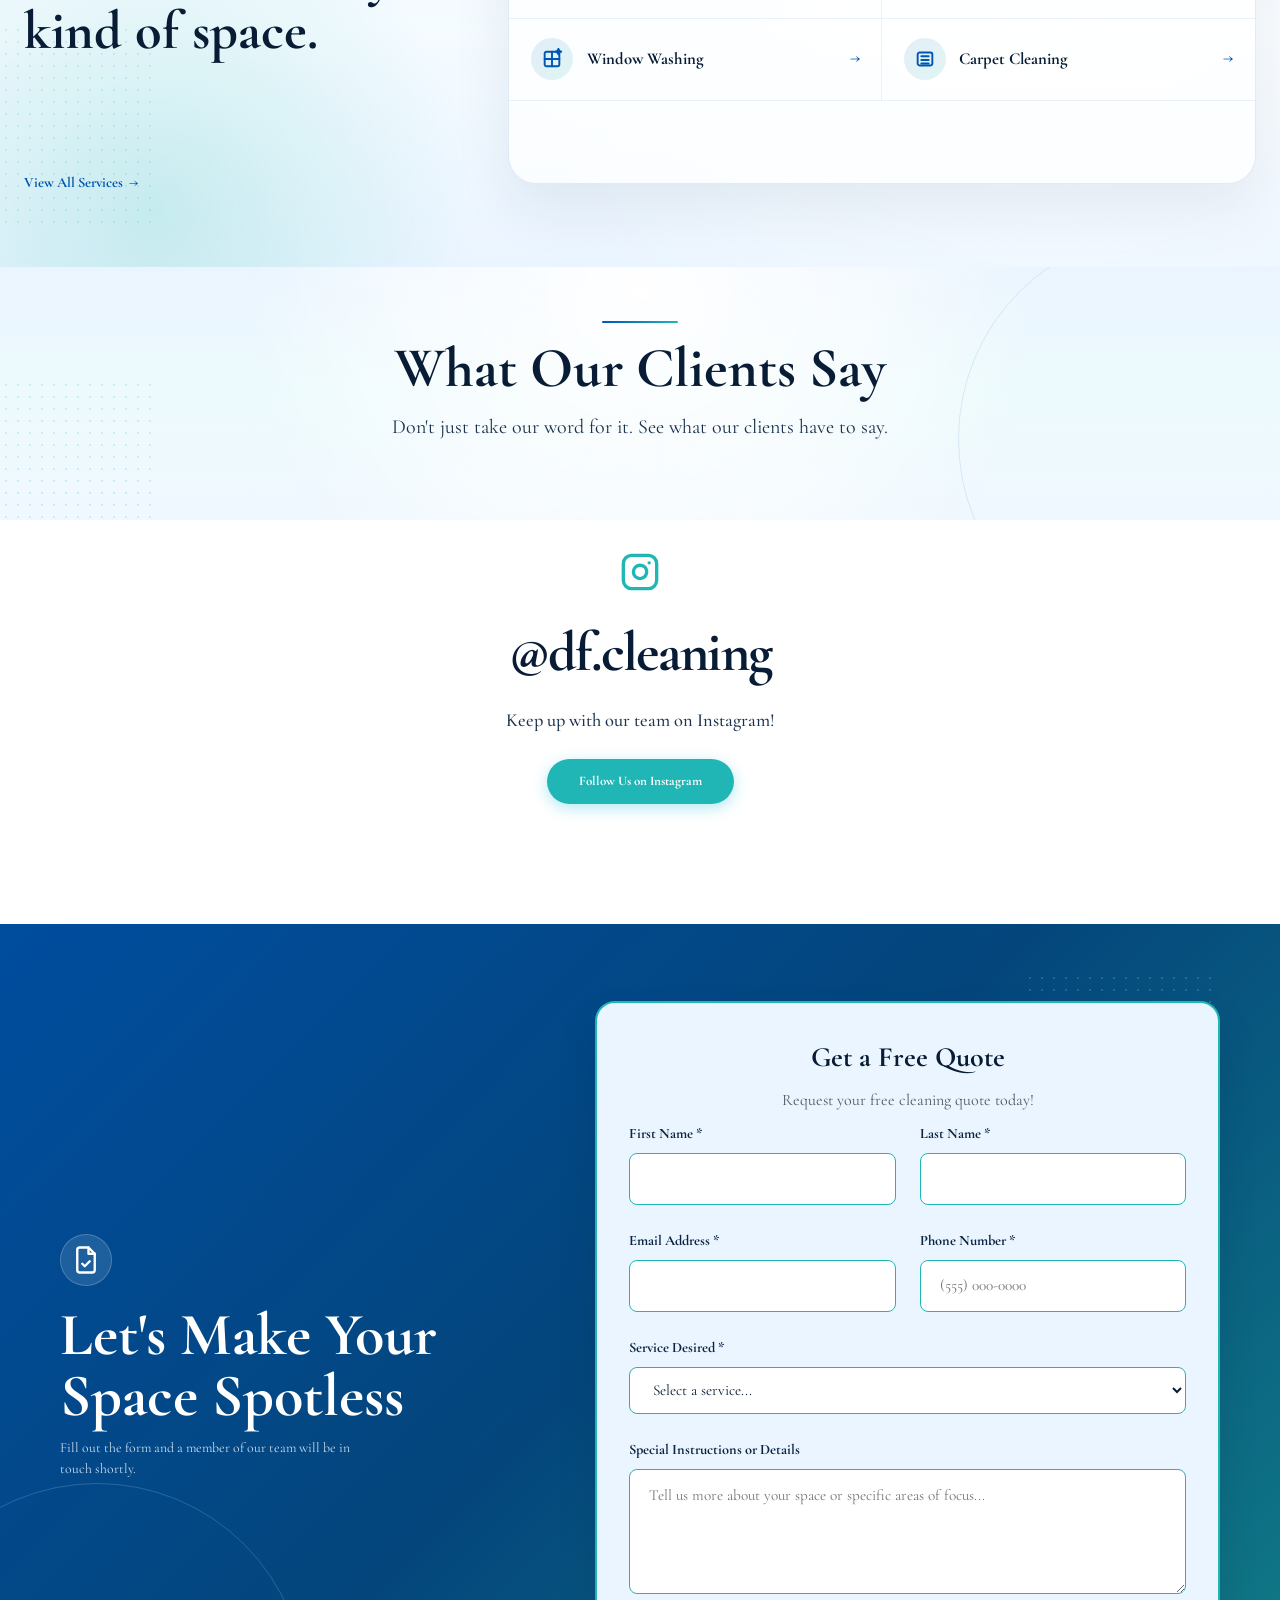
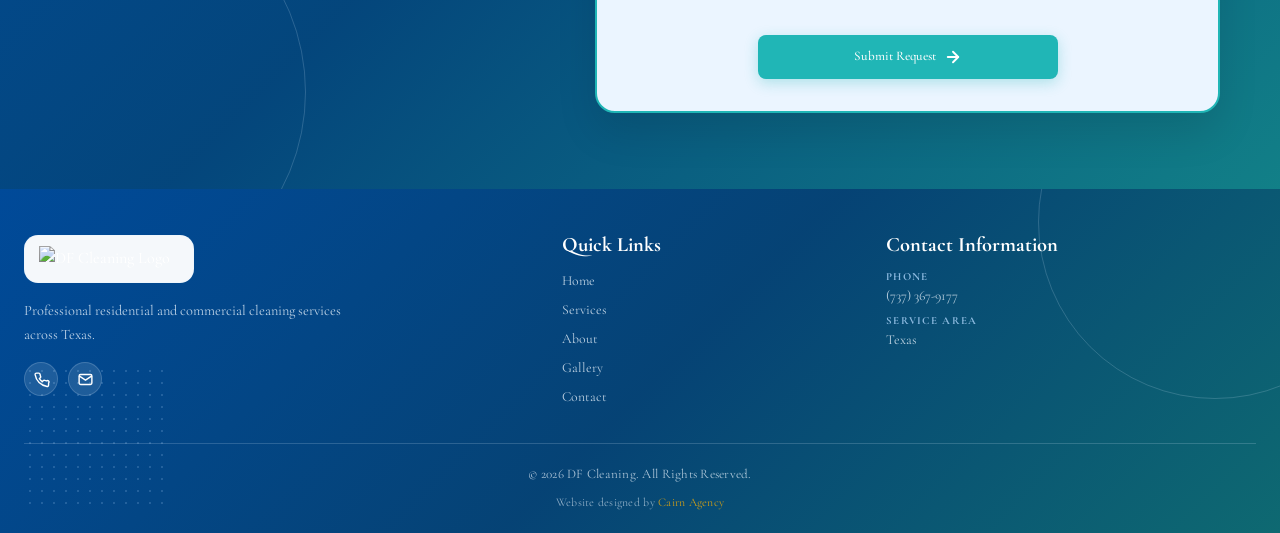
==== commit 63bbc5fb: "feat: add 4th of july announcement and replace homepage leader portraits" ====
--- a/index.html
+++ b/index.html
@@ -5,8 +5,10 @@
   <meta name="viewport" content="width=device-width, initial-scale=1.0">
   <title>Spotless Spaces, Better Living | DF Cleaning</title>
   <meta name="description" content="Professional residential and commercial cleaning services across Texas with exceptional care. Get a free estimate today!">
-  <link rel="stylesheet" href="css/style.css">
-  <script src="js/header.js" defer></script>
+  <link rel="stylesheet" href="css/style.css?v=july4">
+  <script src="js/header.js?v=july4" defer></script>
+  <script src="https://unpkg.com/@studio-freight/lenis@1.0.42/dist/lenis.min.js"></script>
+  <link rel="icon" type="image/png" href="assets/logo2browswer.png">
 </head>
 <body class="global-bg">
 
@@ -16,14 +18,14 @@
     <!-- HERO SECTION -->
     <section class="hero-section" id="home-hero">
       <div class="container">
-        <span class="hero-badge">Professional Cleaning Services</span>
-        <h1 class="hero-title">Spotless Spaces. <br><em>Better living.</em></h1>
+        <span class="hero-badge reveal-up" style="--delay: 0.1s;">Professional Cleaning Services</span>
+        <div class="hero-title reveal-up" style="--delay: 0.2s;">Spotless Spaces.<br><em>Better living.</em></div>
         <div class="hero-service-areas">
-          <p class="hero-service-eyebrow">Proudly serving</p>
+          <p class="hero-service-eyebrow reveal-up" style="--delay: 0.3s;">Proudly Serving</p>
           <ul class="hero-service-cities">
-            <li>Austin</li>
-            <li>Houston</li>
-            <li>Dallas</li>
+            <li class="reveal-up" style="--delay: 0.4s;">Austin</li>
+            <li class="reveal-up" style="--delay: 0.5s;">Houston</li>
+            <li class="reveal-up" style="--delay: 0.6s;">Dallas</li>
           </ul>
         </div>
         
@@ -40,19 +42,23 @@
       </div>
     </section>
 
+
     <!-- TEAM PREVIEW -->
     <section class="team-preview" id="meet-the-team" aria-labelledby="team-preview-title">
-      <div class="container">
-        <div class="team-preview-header">
-          <h2 class="team-preview-title" id="team-preview-title">A Team You Can <em>Trust In Your Home.</em></h2>
-          <p class="team-preview-copy">Darwin, Alejandra, and the DF Cleaning team are committed to delivering dependable service, attention to detail, and spotless results for homes and businesses across Texas.</p>
-          <a href="about.html" class="team-preview-link">Read Our Story <span aria-hidden="true">&rarr;</span></a>
+        
+<div class="container">
+            <h1 class="seo-heading visually-hidden" style="margin-top:2rem; margin-bottom:1rem; font-size:2rem; text-align:center;">Premier Cleaning Service in Texas</h1>
+            <p class="seo-subtitle visually-hidden" style="font-size:1.125rem; max-width:800px; margin:0 auto; text-align:center;">Your trusted partner for home, commercial, and specialty cleaning in Austin, Houston, and Dallas.</p>
+          <div class="team-preview-header">
+          <h2 class="team-preview-title reveal-up" id="team-preview-title" style="--delay: 0.1s;">A Team You Can <em>Trust In Your Home.</em></h2>
+          <p class="team-preview-copy reveal-up" style="--delay: 0.2s;">Darwin, Alejandra, and the DF Cleaning team are committed to delivering dependable service, attention to detail, and spotless results for homes and businesses across Texas.</p>
+          <a href="about.html" class="team-preview-link reveal-up" style="--delay: 0.3s;">Read Our Story <span aria-hidden="true">&rarr;</span></a>
         </div>
 
         <div class="team-showcase-grid">
-          <article class="team-person-card team-person-card--darwin">
+          <article class="team-person-card team-person-card--darwin reveal-up" style="--delay: 0.1s;">
             <div class="team-person-photo">
-              <img src="assets/darwin.jpg" alt="Darwin, CEO of DF Cleaning">
+              <img src="assets/images/darwin-home.jpg" alt="Darwin, CEO of DF Cleaning">
             </div>
             <div class="team-person-meta">
               <h3>Darwin</h3>
@@ -60,13 +66,13 @@
             </div>
           </article>
 
-          <figure class="team-main-photo">
+          <figure class="team-main-photo reveal-up" style="--delay: 0.2s;">
             <img src="assets/team.jpg" alt="DF Cleaning team standing in front of a home">
           </figure>
 
-          <article class="team-person-card team-person-card--alejandra">
+          <article class="team-person-card team-person-card--alejandra reveal-up" style="--delay: 0.3s;">
             <div class="team-person-photo">
-              <img src="assets/alejandra.jpg" alt="Alejandra, CMO of DF Cleaning">
+              <img src="assets/images/alejandra-home.jpg" alt="Alejandra, CMO of DF Cleaning">
             </div>
             <div class="team-person-meta">
               <h3>Alejandra</h3>
@@ -82,14 +88,14 @@
     <section class="home-services" id="services-preview" aria-labelledby="home-services-title">
       <div class="container home-services-grid">
         <div class="home-services-copy">
-          <span class="home-services-kicker">Our Services</span>
-          <h2 class="home-services-title" id="home-services-title">Cleaning services for every kind of space.</h2>
-          <p>From recurring home care and detailed deep cleaning to move-out resets, commercial spaces, and light home remodeling support, explore the services DF Cleaning provides across Texas.</p>
-          <a href="services.html" class="home-services-all">View All Services <span aria-hidden="true">&rarr;</span></a>
+          <span class="home-services-kicker reveal-up" style="--delay: 0.1s;">Our Services</span>
+          <h2 class="home-services-title reveal-up" id="home-services-title" style="--delay: 0.2s;">Cleaning services for every kind of space.</h2>
+          <p class="reveal-up" style="--delay: 0.3s;">From recurring home care and detailed deep cleaning to move-out resets, commercial spaces, and light home remodeling support, explore the services DF Cleaning provides across Texas.</p>
+          <a href="services.html" class="home-services-all reveal-up" style="--delay: 0.4s;">View All Services <span aria-hidden="true">&rarr;</span></a>
         </div>
 
         <div class="home-services-list" aria-label="DF Cleaning services">
-          <a href="services/home-cleaning.html" class="home-service-link">
+          <a href="services/home-cleaning.html" class="home-service-link reveal-up" style="--delay: 0.1s;">
             <span class="home-service-icon" aria-hidden="true">
               <svg width="22" height="22" viewBox="0 0 24 24" fill="none" stroke="currentColor" stroke-width="2.1" stroke-linecap="round" stroke-linejoin="round">
                 <path d="m3 11 9-8 9 8"></path>
@@ -101,7 +107,7 @@
             <span class="home-service-arrow" aria-hidden="true">&rarr;</span>
           </a>
 
-          <a href="services/on-going-cleaning.html" class="home-service-link">
+          <a href="services/on-going-cleaning.html" class="home-service-link reveal-up" style="--delay: 0.2s;">
             <span class="home-service-icon" aria-hidden="true">
               <svg width="22" height="22" viewBox="0 0 24 24" fill="none" stroke="currentColor" stroke-width="2.1" stroke-linecap="round" stroke-linejoin="round">
                 <path d="M21 12a9 9 0 0 1-15.5 6.2"></path>
@@ -114,7 +120,7 @@
             <span class="home-service-arrow" aria-hidden="true">&rarr;</span>
           </a>
 
-          <a href="services/commercial-cleaning.html" class="home-service-link">
+          <a href="services/commercial-cleaning.html" class="home-service-link reveal-up" style="--delay: 0.3s;">
             <span class="home-service-icon" aria-hidden="true">
               <svg width="22" height="22" viewBox="0 0 24 24" fill="none" stroke="currentColor" stroke-width="2.1" stroke-linecap="round" stroke-linejoin="round">
                 <path d="M4 21V5a2 2 0 0 1 2-2h9a2 2 0 0 1 2 2v16"></path>
@@ -130,7 +136,7 @@
             <span class="home-service-arrow" aria-hidden="true">&rarr;</span>
           </a>
 
-          <a href="services/move-in-move-out.html" class="home-service-link">
+          <a href="services/move-in-move-out.html" class="home-service-link reveal-up" style="--delay: 0.4s;">
             <span class="home-service-icon" aria-hidden="true">
               <svg width="22" height="22" viewBox="0 0 24 24" fill="none" stroke="currentColor" stroke-width="2.1" stroke-linecap="round" stroke-linejoin="round">
                 <path d="M21 16V8a2 2 0 0 0-1-1.73l-7-4a2 2 0 0 0-2 0l-7 4A2 2 0 0 0 3 8v8a2 2 0 0 0 1 1.73l7 4a2 2 0 0 0 2 0l7-4A2 2 0 0 0 21 16z"></path>
@@ -142,7 +148,7 @@
             <span class="home-service-arrow" aria-hidden="true">&rarr;</span>
           </a>
 
-          <a href="services/window-washing.html" class="home-service-link">
+          <a href="services/window-washing.html" class="home-service-link reveal-up" style="--delay: 0.5s;">
             <span class="home-service-icon" aria-hidden="true">
               <svg width="22" height="22" viewBox="0 0 24 24" fill="none" stroke="currentColor" stroke-width="2.1" stroke-linecap="round" stroke-linejoin="round">
                 <rect x="4" y="4" width="16" height="16" rx="2"></rect>
@@ -155,7 +161,7 @@
             <span class="home-service-arrow" aria-hidden="true">&rarr;</span>
           </a>
 
-          <a href="services/carpet-cleaning.html" class="home-service-link">
+          <a href="services/carpet-cleaning.html" class="home-service-link reveal-up" style="--delay: 0.6s;">
             <span class="home-service-icon" aria-hidden="true">
               <svg width="22" height="22" viewBox="0 0 24 24" fill="none" stroke="currentColor" stroke-width="2.1" stroke-linecap="round" stroke-linejoin="round">
                 <rect x="4" y="5" width="16" height="14" rx="2"></rect>
@@ -168,20 +174,7 @@
             <span class="home-service-arrow" aria-hidden="true">&rarr;</span>
           </a>
 
-          <a href="services/coaching.html" class="home-service-link">
-            <span class="home-service-icon" aria-hidden="true">
-              <svg width="22" height="22" viewBox="0 0 24 24" fill="none" stroke="currentColor" stroke-width="2.1" stroke-linecap="round" stroke-linejoin="round">
-                <path d="M16 21v-2a4 4 0 0 0-4-4H7a4 4 0 0 0-4 4v2"></path>
-                <circle cx="9.5" cy="7" r="4"></circle>
-                <path d="M22 21v-2a4 4 0 0 0-3-3.87"></path>
-                <path d="M16 3.13a4 4 0 0 1 0 7.75"></path>
-              </svg>
-            </span>
-            <span>Coaching</span>
-            <span class="home-service-arrow" aria-hidden="true">&rarr;</span>
-          </a>
-
-          <a href="services/home-remodeling.html" class="home-service-link">
+          <a href="services/home-remodeling.html" class="home-service-link reveal-up" style="--delay: 0.7s;">
             <span class="home-service-icon" aria-hidden="true">
               <svg width="22" height="22" viewBox="0 0 24 24" fill="none" stroke="currentColor" stroke-width="2.1" stroke-linecap="round" stroke-linejoin="round">
                 <path d="M3 21h18"></path>
@@ -194,68 +187,65 @@
             <span>Home Remodeling</span>
             <span class="home-service-arrow" aria-hidden="true">&rarr;</span>
           </a>
+
+          <a href="services/coaching.html" class="home-service-link reveal-up" style="--delay: 0.8s;">
+            <span class="home-service-icon" aria-hidden="true">
+              <svg width="22" height="22" viewBox="0 0 24 24" fill="none" stroke="currentColor" stroke-width="2.1" stroke-linecap="round" stroke-linejoin="round">
+                <path d="M16 21v-2a4 4 0 0 0-4-4H7a4 4 0 0 0-4 4v2"></path>
+                <circle cx="9.5" cy="7" r="4"></circle>
+                <path d="M22 21v-2a4 4 0 0 0-3-3.87"></path>
+                <path d="M16 3.13a4 4 0 0 1 0 7.75"></path>
+              </svg>
+            </span>
+            <span>Coaching</span>
+            <span class="home-service-arrow" aria-hidden="true">&rarr;</span>
+          </a>
         </div>
       </div>
     </section>
 
     <!-- CLIENT REVIEWS -->
-    <section class="reviews-section" id="client-reviews" aria-labelledby="reviews-title">
+    <section class="reviews-section reveal-up" id="client-reviews" aria-labelledby="reviews-title">
       <div class="container reviews-container">
         <div class="reviews-header">
           <h2 class="reviews-title" id="reviews-title">What Our Clients Say</h2>
-          <p class="reviews-subtitle">Don't just take our word for it&mdash;see what our clients have to say.</p>
-        </div>
-
-        <div class="reviews-carousel" aria-roledescription="carousel" aria-label="Client reviews">
-          <button class="review-nav review-nav--prev" type="button" aria-label="Show previous review" data-review-prev>
-            <svg width="24" height="24" viewBox="0 0 24 24" fill="none" stroke="currentColor" stroke-width="2.4" stroke-linecap="round" stroke-linejoin="round" aria-hidden="true">
-              <line x1="19" y1="12" x2="5" y2="12"></line>
-              <polyline points="12 19 5 12 12 5"></polyline>
+          <p class="reviews-subtitle">Don't just take our word for it. See what our clients have to say.</p>
+        </div>
+
+        <div class="sk-ww-google-reviews" data-embed-id="25690560"></div>
+        <script src="https://widgets.sociablekit.com/google-reviews/widget.js" defer></script>
+      </div>
+    </section>
+
+    <!-- INSTAGRAM FEED -->
+    <section class="instagram-section" id="instagram-feed" aria-labelledby="instagram-title" style="padding-top: 2rem; padding-bottom: 6rem; background-color: var(--color-white); position: relative;">
+      <div class="container instagram-container" style="text-align: center;">
+        <div class="instagram-header" style="margin-bottom: 1.5rem;">
+          <div class="instagram-icon reveal-up" style="margin-bottom: 1rem; display: flex; justify-content: center; --delay: 0.1s;">
+            <svg width="40" height="40" viewBox="0 0 24 24" fill="none" stroke="var(--color-teal)" stroke-width="2" stroke-linecap="round" stroke-linejoin="round">
+              <rect x="2" y="2" width="20" height="20" rx="5" ry="5"></rect>
+              <path d="M16 11.37A4 4 0 1 1 12.63 8 4 4 0 0 1 16 11.37z"></path>
+              <line x1="17.5" y1="6.5" x2="17.51" y2="6.5"></line>
             </svg>
-          </button>
-
-          <article class="review-card" aria-live="polite">
-            <div class="review-avatar avatar-blue" data-review-avatar>AK</div>
-            <h3 class="review-name" data-review-name>Arya Kannantha</h3>
-            <p class="review-date" data-review-date>11 months ago</p>
-            <div class="review-stars" aria-label="5 out of 5 stars" data-review-stars>&#9733;&#9733;&#9733;&#9733;&#9733;</div>
-            <p class="review-text" data-review-text>Perfect job cleaning our house super time friendly and affordable. Their crew was super nice and made everything very easy.</p>
-          </article>
-
-          <button class="review-nav review-nav--next" type="button" aria-label="Show next review" data-review-next>
-            <svg width="24" height="24" viewBox="0 0 24 24" fill="none" stroke="currentColor" stroke-width="2.4" stroke-linecap="round" stroke-linejoin="round" aria-hidden="true">
-              <line x1="5" y1="12" x2="19" y2="12"></line>
-              <polyline points="12 5 19 12 12 19"></polyline>
-            </svg>
-          </button>
-        </div>
-
-        <div class="review-dots" aria-label="Review carousel position" data-review-dots></div>
-
-        <div class="ratings-bar" aria-label="DF Cleaning ratings summary">
-          <div class="rating-source">
-            <div class="rating-logo google-logo" aria-hidden="true">G</div>
-            <div>
-              <p class="rating-score">5.0 <span aria-hidden="true">&#9733;&#9733;&#9733;&#9733;&#9733;</span></p>
-              <p class="rating-label">Google Reviews</p>
-            </div>
           </div>
-          <div class="rating-divider" aria-hidden="true"></div>
-          <div class="rating-source">
-            <div class="rating-logo facebook-logo" aria-hidden="true">f</div>
-            <div>
-              <p class="rating-score">5.0 <span aria-hidden="true">&#9733;&#9733;&#9733;&#9733;&#9733;</span></p>
-              <p class="rating-label">Facebook Reviews</p>
-            </div>
-          </div>
-        </div>
+          <h2 class="instagram-title reveal-up" id="instagram-title" style="margin: 0 0 0.5rem 0; --delay: 0.2s;">
+            <a href="https://www.instagram.com/df.cleaning/" target="_blank" rel="noopener noreferrer" style="font-family: var(--font-sans); color: var(--color-navy-dark); font-size: clamp(2.5rem, 6vw, 3.5rem); font-weight: 900; letter-spacing: -0.03em; text-decoration: none; transition: opacity 0.3s ease;" onmouseover="this.style.opacity='0.8'" onmouseout="this.style.opacity='1'">@df.cleaning</a>
+          </h2>
+          <p class="instagram-subtitle reveal-up" style="color: var(--color-text-main); font-size: 1.15rem; font-weight: 500; margin-bottom: 1.5rem; --delay: 0.3s;">Keep up with our team on Instagram!</p>
+          <a href="https://www.instagram.com/df.cleaning/" target="_blank" rel="noopener noreferrer" class="btn btn-primary reveal-up" style="background-color: var(--color-teal); border: none; color: var(--color-white); display: inline-flex; align-items: center; gap: 0.5rem; border-radius: 50px; font-weight: 700; padding: 0.75rem 2rem; box-shadow: 0 4px 15px rgba(0, 180, 216, 0.3); --delay: 0.4s;">
+            Follow Us on Instagram
+          </a>
+        </div>
+
+        <div class="sk-instagram-feed reveal-up" data-embed-id="25690573" style="--delay: 0.5s;"></div>
+        <script src="https://widgets.sociablekit.com/instagram-feed/widget.js" defer></script>
       </div>
     </section>
 
     <!-- GET ESTIMATE -->
     <section class="estimate-section" id="get-estimate" aria-labelledby="estimate-title">
       <div class="container estimate-container">
-        <div class="estimate-card">
+        <div class="estimate-card reveal-up" style="--delay: 0.1s;">
           <div class="estimate-intro">
             <div class="estimate-icon" aria-hidden="true">
               <svg width="30" height="30" viewBox="0 0 24 24" fill="none" stroke="currentColor" stroke-width="1.9" stroke-linecap="round" stroke-linejoin="round">
--- a/css/style.css
+++ b/css/style.css
@@ -360,14 +360,14 @@
   }
 
   .btn-primary {
-    background-color: var(--color-yellow);
-    color: var(--color-navy-dark);
-    box-shadow: 0 4px 14px rgba(253, 184, 19, 0.3);
+    background-color: var(--color-blue);
+    color: var(--color-white);
+    box-shadow: 0 4px 14px rgba(0, 86, 179, 0.3);
   }
 
   .btn-primary:hover {
-    background-color: var(--color-yellow-hover);
-    box-shadow: 0 6px 20px rgba(253, 184, 19, 0.4);
+    background-color: var(--color-blue-dark);
+    box-shadow: 0 6px 20px rgba(0, 86, 179, 0.4);
   }
 
   .btn-secondary {
@@ -438,6 +438,43 @@
     font-weight: 500;
     letter-spacing: 0;
     color: var(--color-navy-dark);
+
+/* SEO Hero Copy Section */
+.seo-hero-copy {
+  background: radial-gradient(circle at 18% 26%, rgba(255, 255, 255, 0.94) 0%, rgba(255, 255, 255, 0.38) 24%, transparent 44%), radial-gradient(circle at 84% 68%, rgba(20, 184, 166, 0.12) 0%, transparent 22rem), linear-gradient(180deg, hsl(210, 100%, 98%) 0%, var(--color-ice) 45%, hsl(210, 100%, 96%) 100%);
+  padding: 0.5rem 0 2rem 0;
+  text-align: center;
+  opacity: 0;
+  animation: fadeInUp 1s ease forwards;
+  animation-delay: 0.5s;
+}
+.seo-heading {
+  font-family: var(--font-serif);
+  font-size: clamp(2.5rem, 2rem + 2vw, 3.8rem);
+  color: var(--color-navy-dark);
+  margin-bottom: 0.4rem;
+}
+.seo-subtitle {
+  font-family: var(--font-sans);
+  font-size: clamp(1rem, 0.9rem + 0.5vw, 1.25rem);
+  color: var(--color-navy);
+  max-width: 800px;
+  margin: 0 auto;
+}
+
+/* Fade in keyframes */
+@keyframes fadeInUp {
+  from { opacity: 0; transform: translateY(20px); }
+  to { opacity: 1; transform: translateY(0); }
+}
+
+/* Fade in for the next section (team preview) */
+.team-preview {
+  opacity: 0;
+  animation: fadeInUp 1s ease forwards;
+  animation-delay: 1.5s;
+}
+
     margin-block-end: 1.05rem;
     max-inline-size: 880px;
     margin-inline: auto;
@@ -539,7 +576,7 @@
   .team-preview {
     background: radial-gradient(circle at 18% 26%, rgba(255, 255, 255, 0.94) 0%, rgba(255, 255, 255, 0.38) 24%, transparent 44%), radial-gradient(circle at 84% 68%, rgba(20, 184, 166, 0.12) 0%, transparent 22rem), linear-gradient(180deg, hsl(210, 100%, 98%) 0%, var(--color-ice) 45%, hsl(210, 100%, 96%) 100%);
     overflow: hidden;
-    padding-block: clamp(4.25rem, 6vw, 6.25rem) clamp(4rem, 5.6vw, 5.75rem);
+    padding-block: clamp(2rem, 4vw, 4rem) clamp(4rem, 5.6vw, 5.75rem);
     position: relative;
   }
 
@@ -581,7 +618,7 @@
     margin: 0;
     max-inline-size: 420px;
     position: relative;
-    text-align: left;
+    text-align: center;
   }
 
   .team-preview-header::before {
@@ -720,7 +757,7 @@
   }
 
   .team-person-card--darwin img {
-    object-position: center 28%;
+    object-position: center 20%;
   }
 
   .team-person-card--alejandra img {
@@ -759,6 +796,7 @@
     min-block-size: 0;
     margin: 0;
     width: 100%;
+    overflow: hidden;
   }
 
   .team-main-photo img {
@@ -1010,9 +1048,10 @@
 
   .reviews-subtitle {
     color: var(--color-text-main);
-    font-size: clamp(0.9rem, 0.86rem + 0.16vw, 1rem);
-    line-height: 1.45;
-    margin-block-start: 0.45rem;
+    font-size: clamp(1rem, 0.95rem + 0.5vw, 1.25rem);
+    line-height: 1.5;
+    margin-block-start: 1rem;
+    margin-block-end: 2rem;
   }
 
   .reviews-carousel {
@@ -1865,11 +1904,11 @@
   }
 
   .about-leader-card--darwin img {
-    object-position: center center;
+    object-position: center 2%;
   }
 
   .about-leader-card--alejandra img {
-    object-position: center 28%;
+    object-position: center 12%;
   }
 
   .about-leader-meta {
@@ -2246,16 +2285,16 @@
     padding: 0.8rem 1.2rem;
     border-radius: 8px;
     border: 1px solid var(--color-border);
-    background-color: var(--color-gray-light);
+    background-color: var(--color-white);
     font-family: var(--font-body);
     font-size: 0.95rem;
-    color: var(--color-text-main);
+    color: var(--color-navy-dark);
     transition: border-color var(--transition-speed), box-shadow var(--transition-speed);
   }
 
   .form-control:focus {
-    border-color: var(--color-blue);
-    box-shadow: 0 0 0 4px rgba(0, 86, 179, 0.1);
+    border-color: var(--color-blue-dark);
+    box-shadow: 0 0 0 4px rgba(0, 86, 179, 0.2);
     background-color: var(--color-white);
     outline: none;
   }
@@ -2428,6 +2467,10 @@
   }
   .menu-toggle.active span:nth-child(3) {
     transform: rotate(-45deg) translate(6px, -6px);
+  }
+
+  .nav-item.has-dropdown .nav-link::after {
+    display: none !important;
   }
 
   /* Nav menu converts to slide-down overlays */
@@ -2479,6 +2522,24 @@
     border-block-end: 1px solid var(--color-border);
   }
 
+  .nav-link-wrapper {
+    width: 100%;
+    border-block-end: 1px solid var(--color-border);
+    display: flex;
+    justify-content: center;
+    align-items: center;
+  }
+
+  .nav-link-wrapper .nav-link {
+    border-block-end: none !important;
+    padding-inline: 0 !important;
+    margin-inline: 0 !important;
+    width: 100% !important;
+    justify-content: center !important;
+    text-align: center !important;
+    flex: 1;
+  }
+
   /* Mobile Dropdown adjustment */
   .dropdown-menu {
     position: static;
@@ -2501,10 +2562,24 @@
   }
 
   .hero-section {
-    height: 100dvh;
-    padding-block-start: 5rem; /* Reduced spacing on mobile */
-    padding-block-end: 34vh;
-    background-position: center 28%;
+    height: auto;
+    min-height: 80dvh;
+    padding-block-start: 6rem;
+    padding-block-end: 2rem;
+    background-position: center;
+    text-align: center;
+    justify-content: center;
+  }
+
+  .hero-title {
+    font-size: clamp(2.5rem, 11.5vw, 3.25rem);
+    text-align: center;
+    line-height: 1.1;
+  }
+
+  .hero-badge,
+  .hero-subtitle {
+    text-align: center;
   }
 
   .hero-buttons {
@@ -2561,6 +2636,60 @@
 
   .team-preview {
     padding-block: 4rem;
+    overflow: hidden;
+    width: 100%;
+    box-sizing: border-box;
+  }
+
+  .team-preview-header,
+  .team-preview-title,
+  .team-preview-copy {
+    width: 100% !important;
+    margin-left: auto !important;
+    margin-right: auto !important;
+    text-align: center !important;
+  }
+
+  .team-showcase-grid {
+    grid-template-columns: 1fr;
+    gap: 1.5rem !important;
+    width: 100% !important;
+    max-width: 320px !important;
+    margin-inline: auto !important;
+    justify-self: center !important;
+    padding: 0 !important;
+  }
+
+  .team-person-card,
+  .team-main-photo {
+    background-color: var(--color-white) !important;
+    border: 1px solid rgba(0, 86, 179, 0.1) !important;
+    border-radius: 30px !important;
+    box-shadow: 0 24px 65px rgba(12, 35, 64, 0.12) !important;
+    margin: 0 auto !important;
+    width: 100% !important;
+    max-width: 100% !important;
+    justify-self: center !important;
+    transform: none !important;
+    left: 0 !important;
+    right: 0 !important;
+    overflow: hidden !important;
+  }
+
+  .team-preview::before,
+  .team-preview::after,
+  .team-person-card--darwin::before,
+  .team-person-card--alejandra::before,
+  .team-showcase-grid::after {
+    display: none !important;
+  }
+
+  .team-person-photo picture,
+  .team-person-photo img,
+  .team-main-photo picture,
+  .team-main-photo img {
+    display: block !important;
+    width: 100% !important;
   }
 
   .home-services {
@@ -2643,6 +2772,11 @@
   .footer-brand {
     max-inline-size: 100%;
   }
+
+  .logo-link {
+    block-size: 50px;
+    transform: translateX(8px); /* Move logo slightly to the right */
+  }
 }
 
 @media (max-width: 640px) {
@@ -2653,9 +2787,15 @@
   .about-leadership {
     grid-template-columns: 1fr;
     inline-size: 100%;
-    justify-self: start;
-    margin-inline: 0;
+    justify-self: center;
+    margin-inline: auto;
     max-inline-size: 320px;
+  }
+
+  .about-team-photo {
+    justify-self: center;
+    margin-inline: auto;
+    width: 100%;
   }
 
   .about-leadership::before {
@@ -2695,7 +2835,10 @@
   .team-showcase-grid {
     grid-template-columns: 1fr;
     margin-inline: auto;
-    max-inline-size: 420px;
+    max-width: 400px;
+    max-inline-size: 400px;
+    justify-self: center;
+    width: 100%;
   }
 
   .team-main-photo {
@@ -2951,51 +3094,7 @@
     will-change: transform;
   }
 
-  /* Hero Section */
-  .gallery-hero {
-    position: relative;
-    height: 60vh;
-    min-height: 400px;
-    display: flex;
-    align-items: center;
-    justify-content: center;
-    text-align: center;
-    overflow: hidden;
-    background: transparent;
-    color: var(--color-navy-dark);
-  }
-  
-  .gallery-hero-bg {
-    position: absolute;
-    top: -10%;
-    left: 0;
-    width: 100%;
-    height: 120%;
-    object-fit: cover;
-    opacity: 0.15;
-    will-change: transform; /* For parallax */
-  }
-
-  .gallery-hero-content {
-    position: relative;
-    z-index: 1;
-    padding: 2rem;
-  }
-
-  .gallery-hero-title {
-    font-size: clamp(3rem, 6vw, 5rem);
-    font-weight: 800;
-    line-height: 1.1;
-    margin-bottom: 1rem;
-    letter-spacing: 0;
-  }
-
-  .gallery-hero-subtitle {
-    font-size: clamp(1.1rem, 2vw, 1.3rem);
-    opacity: 0.8;
-    max-width: 600px;
-    margin: 0 auto;
-  }
+
 
   /* Scroll Down Indicator */
   .scroll-down-cue {
@@ -3353,14 +3452,14 @@
     .lightbox-prev, .lightbox-next { display: none; /* Rely on swipe for mobile */ }
     .lightbox-container { padding: 1rem; }
     .lightbox-header { padding: 1rem; }
-    .gallery-hero-title { font-size: 2.5rem; }
   }
 
   /* Reveal Animations */
   .reveal-up {
     opacity: 0;
-    transform: translateY(40px);
-    transition: opacity 0.8s cubic-bezier(0.2, 1, 0.3, 1), transform 0.8s cubic-bezier(0.2, 1, 0.3, 1);
+    transform: translateY(45px);
+    transition: opacity 0.95s cubic-bezier(0.25, 1, 0.5, 1), transform 0.95s cubic-bezier(0.25, 1, 0.5, 1);
+    transition-delay: var(--delay, 0s);
   }
 
   .reveal-up.is-visible {
@@ -3370,11 +3469,43 @@
 
   .fade-in {
     opacity: 0;
-    transition: opacity 0.8s ease;
+    transition: opacity 0.85s cubic-bezier(0.16, 1, 0.3, 1);
+    transition-delay: var(--delay, 0s);
   }
 
   .fade-in.is-visible {
     opacity: 1;
+  }
+
+  /* Image Reveal Zoom Animation */
+  .image-reveal {
+    overflow: hidden;
+  }
+
+  .image-reveal img {
+    transform: scale(1.08);
+    transition: transform 1.2s cubic-bezier(0.16, 1, 0.3, 1);
+    transition-delay: var(--delay, 0s);
+  }
+
+  .image-reveal.is-visible img {
+    transform: scale(1);
+  }
+
+  /* Gentle Card Zoom-in Hover Micro-Animations */
+  .service-card-v2 .card-image-v2,
+  .about-leader-card img,
+  .team-person-photo img,
+  .team-main-photo img,
+  .about-team-photo img {
+    transition: transform 0.75s cubic-bezier(0.16, 1, 0.3, 1);
+  }
+
+  .service-card-v2:hover .card-image-v2,
+  .about-leader-card:hover img,
+  .team-person-card:hover .team-person-photo img,
+  .about-team-photo:hover img {
+    transform: scale(1.04);
   }
 
   /* Reduced Motion */
@@ -3431,7 +3562,7 @@
 }
 
 @media (min-width: 1025px) {
-  .mobile-accordion-toggle {
+  .mobile-chevron {
     display: none !important;
   }
 }
@@ -3515,10 +3646,24 @@
 }
 
 @media (max-width: 768px) {
+  .review-desktop {
+    display: none !important;
+  }
+  .review-mobile {
+    display: flex !important;
+    align-items: center;
+  }
+  .review-mobile > span {
+    display: flex;
+    align-items: center;
+    line-height: 1;
+    position: relative;
+    top: 1px; /* Optical adjustment to center text vertically with stars */
+  }
   .header-reviews {
     font-size: 0.75rem;
     gap: 0.5rem;
-    flex-direction: column;
+    align-items: center;
   }
 }
 
@@ -3603,6 +3748,21 @@
   .form-row-hero .form-group[style*="grid-column"] {
     grid-column: span 1 !important;
   }
+  .hero-section .container {
+    width: 100%;
+  }
+  .sticky-quote-form {
+    position: relative;
+    bottom: auto;
+    left: auto;
+    transform: translateY(30px);
+    width: 100%;
+    margin-top: 3rem;
+    box-sizing: border-box;
+  }
+  .sticky-quote-form.visible {
+    transform: translateY(0);
+  }
 }
 /* =========================================
    SERVICES REDESIGN V2
@@ -3985,16 +4145,26 @@
   }
 }
 
+* {
+  hyphens: none !important;
+  -webkit-hyphens: none !important;
+}
+
 .about-hero-title {
-  overflow-wrap: break-word;
-  hyphens: auto;
+  overflow-wrap: normal;
+  hyphens: none !important;
 }
 
 /* COMPACT HERO FORM OVERRIDES */
 #sticky-quote-form {
-  padding: 1rem;
+  padding: 2.5rem;
   bottom: 1.5rem;
   max-width: 900px;
+}
+@media (max-width: 768px) {
+  #sticky-quote-form {
+    padding: 1.5rem;
+  }
 }
 #sticky-quote-form .sticky-quote-form-body {
   padding: 0;
@@ -4547,3 +4717,582 @@
     grid-template-columns: 1fr;
   }
 }
+
+/* =========================================
+   ESTIMATE PAGE V2 (TWO-COLUMN LUXURY)
+   ========================================= */
+.ep-page-wrapper {
+  position: relative;
+  min-height: 100vh;
+  padding: 8.5rem 2rem 2rem;
+  background-color: var(--color-ice);
+  overflow: hidden;
+  display: flex;
+  align-items: flex-start;
+  justify-content: center;
+}
+
+.ep-bg-image {
+  position: absolute;
+  top: 0;
+  left: 0;
+  width: 100%;
+  height: 100%;
+  object-fit: cover;
+  object-position: center;
+  opacity: 1;
+  z-index: 0;
+}
+
+/* Uniform frosted overlay to make text readable */
+.ep-bg-overlay {
+  position: absolute;
+  top: 0;
+  left: 0;
+  width: 100%;
+  height: 100%;
+  background-color: rgba(246, 251, 254, 0.7);
+  backdrop-filter: blur(4px);
+  -webkit-backdrop-filter: blur(4px);
+  z-index: 1;
+}
+
+.ep-container {
+  position: relative;
+  z-index: 2;
+  max-width: 1300px;
+  width: 100%;
+  display: grid;
+  grid-template-columns: minmax(0, 1fr) minmax(0, 1.3fr);
+  gap: 4rem;
+  align-items: center;
+}
+
+/* LEFT COLUMN: INFO PANEL */
+.ep-info-panel {
+  display: flex;
+  flex-direction: column;
+  gap: 2rem;
+  min-width: 0;
+}
+
+.ep-headline-group h1 {
+  font-family: var(--font-serif);
+  font-size: clamp(3rem, 5vw, 4.5rem);
+  font-weight: 800;
+  color: var(--color-navy-dark);
+  line-height: 1.1;
+  margin-bottom: 1rem;
+}
+
+.ep-headline-group p {
+  font-size: 1.15rem;
+  color: var(--color-navy-dark);
+  line-height: 1.6;
+  max-width: 450px;
+  font-weight: 700;
+}
+
+.ep-contact-cards {
+  display: flex;
+  flex-direction: column;
+  gap: 1.25rem;
+}
+
+.ep-card {
+  background-color: rgba(255, 255, 255, 0.95);
+  backdrop-filter: blur(10px);
+  border: 1px solid rgba(255, 255, 255, 1);
+  border-radius: 1.25rem;
+  padding: 1.5rem;
+  display: flex;
+  align-items: center;
+  gap: 1.25rem;
+  box-shadow: 0 10px 30px rgba(0, 0, 0, 0.05);
+  transition: transform 0.3s ease, background-color 0.3s ease;
+}
+
+.ep-card:hover {
+  transform: translateY(-3px);
+  background-color: #ffffff;
+}
+
+.ep-card-icon {
+  width: 48px;
+  height: 48px;
+  background-color: var(--color-blue-light);
+  color: var(--color-blue);
+  border-radius: 50%;
+  display: flex;
+  align-items: center;
+  justify-content: center;
+  flex-shrink: 0;
+}
+
+.ep-card-icon svg {
+  width: 24px;
+  height: 24px;
+}
+
+.ep-card-content h3 {
+  font-size: 1.1rem;
+  font-weight: 700;
+  color: var(--color-navy-dark);
+  margin-bottom: 0.25rem;
+}
+
+.ep-card-content p, .ep-card-content a {
+  font-size: 1.05rem;
+  color: var(--color-navy-dark);
+  text-decoration: none;
+  font-weight: 700;
+  margin: 0;
+}
+
+.ep-card-content a:hover {
+  color: var(--color-blue);
+}
+
+/* RIGHT COLUMN: FORM CARD */
+.ep-form-card {
+  background-color: var(--color-white);
+  border-radius: 2rem;
+  padding: 1.25rem 2rem;
+  box-shadow: 0 25px 60px rgba(10, 36, 66, 0.08), 0 5px 15px rgba(0, 0, 0, 0.03);
+  border: 1px solid var(--color-border);
+  min-width: 0;
+}
+
+.ep-form-header {
+  margin-bottom: 1rem;
+}
+
+.ep-form-header .icon-wrap {
+  width: 56px;
+  height: 56px;
+  background-color: var(--color-navy-dark);
+  color: var(--color-white);
+  border-radius: 16px;
+  display: flex;
+  align-items: center;
+  justify-content: center;
+  margin-bottom: 1.5rem;
+}
+
+.ep-form-header h2 {
+  font-family: var(--font-sans);
+  font-size: 2rem;
+  font-weight: 800;
+  color: var(--color-navy-dark);
+  margin-bottom: 0.5rem;
+}
+
+.ep-form-header p {
+  font-size: 1.05rem;
+  color: var(--color-text-main);
+  line-height: 1.5;
+  margin: 0;
+}
+
+.ep-form-grid {
+  display: grid;
+  grid-template-columns: 1fr 1fr;
+  gap: 1.5rem;
+  margin-bottom: 2rem;
+}
+
+.estimate-form-group.full-width {
+  grid-column: 1 / -1;
+}
+
+.estimate-form-label {
+  display: block;
+  font-size: 0.9rem;
+  font-weight: 700;
+  color: var(--color-navy-dark);
+  margin-bottom: 0.5rem;
+}
+
+.estimate-input {
+  width: 100%;
+  padding: 1rem 1.25rem;
+  font-size: 1rem;
+  color: var(--color-navy-dark);
+  background-color: var(--color-ice);
+  border: 2px solid transparent;
+  border-radius: 1rem;
+  transition: all 0.3s ease;
+  font-family: var(--font-sans);
+  box-sizing: border-box;
+}
+
+select.estimate-input {
+  appearance: none;
+  background-image: url("data:image/svg+xml,%3Csvg xmlns='http://www.w3.org/2000/svg' width='16' height='16' viewBox='0 0 24 24' fill='none' stroke='%23081d34' stroke-width='2' stroke-linecap='round' stroke-linejoin='round'%3E%3Cpolyline points='6 9 12 15 18 9'%3E%3C/polyline%3E%3C/svg%3E");
+  background-repeat: no-repeat;
+  background-position: right 1.25rem center;
+  padding-right: 3rem;
+}
+
+.estimate-input:focus {
+  outline: none;
+  border-color: var(--color-blue);
+  background-color: var(--color-white);
+  box-shadow: 0 0 0 4px var(--color-blue-light);
+}
+
+.estimate-input::placeholder {
+  color: #9ba6b5;
+}
+
+textarea.estimate-input {
+  resize: vertical;
+  min-height: 120px;
+}
+
+/* FORM CTA ACTIONS */
+.ep-form-actions {
+  display: flex;
+  gap: 1rem;
+  align-items: center;
+  margin-top: 1rem;
+}
+
+.btn-ep-secondary {
+  flex: 0 0 auto;
+  padding: 1rem 1.5rem;
+  background-color: transparent;
+  color: var(--color-navy-dark);
+  border: 2px solid var(--color-border);
+  border-radius: 50px;
+  font-weight: 700;
+  font-size: 1rem;
+  text-decoration: none;
+  transition: all 0.3s ease;
+  display: inline-flex;
+  align-items: center;
+  justify-content: center;
+}
+
+.btn-ep-secondary:hover {
+  background-color: var(--color-ice);
+  border-color: var(--color-gray-dark);
+}
+
+.btn-ep-primary {
+  flex: 1;
+  padding: 1rem 2rem;
+  background-color: var(--color-blue);
+  color: var(--color-white);
+  border: none;
+  border-radius: 50px;
+  font-weight: 700;
+  font-size: 1rem;
+  cursor: pointer;
+  transition: all 0.3s ease;
+  display: inline-flex;
+  align-items: center;
+  justify-content: center;
+  gap: 0.75rem;
+  box-shadow: 0 8px 20px rgba(0, 86, 178, 0.25);
+}
+
+.btn-ep-primary:hover {
+  background-color: var(--color-navy-dark);
+  transform: translateY(-2px);
+  box-shadow: 0 12px 25px rgba(8, 29, 52, 0.3);
+}
+
+/* RESPONSIVE */
+@media (max-width: 850px) {
+  .ep-container {
+    grid-template-columns: 1fr;
+    gap: 3rem;
+  }
+  
+  .ep-bg-overlay {
+    background-color: rgba(246, 251, 254, 0.85); /* Slightly more opaque on mobile for better readability */
+  }
+
+  .ep-page-wrapper {
+    padding: 10rem 1.5rem 3rem;
+  }
+  
+  .ep-form-card {
+    padding: 2rem;
+    border-radius: 1.5rem;
+  }
+  
+  .ep-form-grid {
+    grid-template-columns: 1fr;
+  }
+  
+  .ep-form-actions {
+    flex-direction: column-reverse;
+  }
+  
+  .btn-ep-secondary, .btn-ep-primary {
+    width: 100%;
+  }
+}
+
+
+/* =========================================
+   CUSTOM INSTAGRAM CAROUSEL
+   ========================================= */
+.custom-ig-carousel-wrapper {
+  position: relative;
+  max-width: 1200px;
+  margin: 0 auto;
+  display: flex;
+  align-items: center;
+  gap: 1rem;
+}
+
+.custom-ig-nav {
+  flex-shrink: 0;
+  width: 48px;
+  height: 48px;
+  border-radius: 50%;
+  background-color: var(--color-white);
+  border: 1px solid var(--color-gray-light);
+  color: var(--color-navy-dark);
+  display: flex;
+  align-items: center;
+  justify-content: center;
+  cursor: pointer;
+  box-shadow: 0 4px 12px rgba(0,0,0,0.05);
+  transition: all 0.3s ease;
+  z-index: 10;
+}
+
+.custom-ig-nav:hover {
+  background-color: var(--color-teal);
+  border-color: var(--color-teal);
+  color: var(--color-white);
+  transform: translateY(-2px);
+  box-shadow: 0 8px 16px rgba(0,180,216,0.2);
+}
+
+.custom-ig-carousel {
+  flex-grow: 1;
+  display: flex;
+  gap: 2rem;
+  overflow-x: auto;
+  scroll-behavior: smooth;
+  scroll-snap-type: x mandatory;
+  scrollbar-width: none; /* Firefox */
+  padding: 1rem 0.5rem; /* space for box-shadows */
+}
+
+.custom-ig-carousel::-webkit-scrollbar {
+  display: none; /* Chrome/Safari */
+}
+
+.custom-ig-item {
+  scroll-snap-align: center;
+  flex: 0 0 calc(33.333% - 1.34rem); /* 3 items on desktop */
+  position: relative;
+  aspect-ratio: 1 / 1;
+  border-radius: 16px;
+  overflow: hidden;
+  box-shadow: 0 10px 30px rgba(0,0,0,0.08);
+  transition: transform 0.4s cubic-bezier(0.175, 0.885, 0.32, 1.275);
+}
+
+.custom-ig-item:hover {
+  transform: translateY(-8px);
+}
+
+.custom-ig-item img {
+  width: 100%;
+  height: 100%;
+  object-fit: cover;
+  display: block;
+  transition: transform 0.5s ease;
+}
+
+.custom-ig-item:hover img {
+  transform: scale(1.08);
+}
+
+.custom-ig-overlay {
+  position: absolute;
+  inset: 0;
+  background: rgba(10, 37, 64, 0.6);
+  display: flex;
+  flex-direction: column;
+  align-items: center;
+  justify-content: center;
+  opacity: 0;
+  transition: opacity 0.3s ease;
+  color: var(--color-white);
+  text-decoration: none;
+}
+
+.custom-ig-item:hover .custom-ig-overlay {
+  opacity: 1;
+}
+
+.custom-ig-overlay svg {
+  margin-bottom: 0.75rem;
+  transform: translateY(10px);
+  transition: transform 0.3s ease;
+}
+
+.custom-ig-item:hover .custom-ig-overlay svg {
+  transform: translateY(0);
+}
+
+.custom-ig-overlay span {
+  font-family: var(--font-sans);
+  font-weight: 700;
+  font-size: 1.1rem;
+  letter-spacing: 0.05em;
+  text-transform: uppercase;
+  transform: translateY(10px);
+  transition: transform 0.3s ease;
+}
+
+.visually-hidden {
+  position: absolute;
+  width: 1px;
+  height: 1px;
+  margin: -1px;
+  padding: 0;
+  overflow: hidden;
+  clip: rect(0,0,0,0);
+  border: 0;
+}
+
+
+.custom-ig-item:hover .custom-ig-overlay span {
+  transform: translateY(0);
+}
+
+.custom-ig-loading {
+  width: 100%;
+  padding: 4rem;
+  text-align: center;
+  color: var(--color-gray-dark);
+  font-style: italic;
+}
+
+@media (max-width: 768px) {
+  .custom-ig-carousel-wrapper {
+    gap: 0.5rem;
+  }
+  
+  .custom-ig-item {
+    flex: 0 0 calc(100% - 1rem); /* 1 item on mobile */
+  }
+  
+  .custom-ig-nav {
+    display: none; /* Hide arrows on mobile, encourage swipe */
+  }
+}
+
+/* ==========================================================================
+   Holiday Announcement Banner (4th of July)
+   ========================================================================== */
+.holiday-banner {
+  position: fixed;
+  bottom: 2rem;
+  right: 2rem;
+  width: 320px;
+  background: rgba(255, 255, 255, 0.95);
+  backdrop-filter: blur(16px);
+  -webkit-backdrop-filter: blur(16px);
+  border: 1px solid rgba(12, 35, 64, 0.1);
+  border-radius: 16px;
+  padding: 1.25rem 1.5rem 1.5rem;
+  box-shadow: 0 20px 40px rgba(12, 35, 64, 0.15);
+  z-index: 10000;
+  text-align: center;
+  transition: opacity 0.4s ease, transform 0.4s cubic-bezier(0.16, 1, 0.3, 1);
+  opacity: 0;
+  transform: translateY(20px);
+  pointer-events: none;
+}
+
+.holiday-banner.is-visible {
+  opacity: 1;
+  transform: translateY(0);
+  pointer-events: auto;
+}
+
+.holiday-banner-close {
+  position: absolute;
+  top: 0.75rem;
+  right: 0.75rem;
+  width: 24px;
+  height: 24px;
+  border-radius: 50%;
+  display: flex;
+  align-items: center;
+  justify-content: center;
+  background: rgba(12, 35, 64, 0.05);
+  color: var(--color-navy-dark);
+  font-size: 1.1rem;
+  cursor: pointer;
+  transition: background 0.2s ease, color 0.2s ease;
+  line-height: 1;
+}
+
+.holiday-banner-close:hover {
+  background: rgba(12, 35, 64, 0.1);
+  color: #d9383a;
+}
+
+.holiday-banner-decor {
+  display: flex;
+  justify-content: center;
+  gap: 0.5rem;
+  margin-bottom: 0.5rem;
+}
+
+.holiday-banner-decor .star {
+  font-size: 1.2rem;
+  line-height: 1;
+}
+
+.holiday-banner-decor .red-star {
+  color: #d9383a; /* Subtle patriotic red */
+}
+
+.holiday-banner-decor .white-star {
+  color: var(--color-navy-dark);
+  opacity: 0.3; /* Greyish navy for contrast on light background */
+}
+
+.holiday-banner-decor .blue-star {
+  color: var(--color-blue); /* Site's blue */
+}
+
+.holiday-banner-title {
+  font-family: var(--font-serif);
+  font-size: 1.45rem;
+  font-weight: 700;
+  color: var(--color-navy-dark);
+  margin-bottom: 0.5rem;
+  letter-spacing: 0.01em;
+}
+
+.holiday-banner-text {
+  font-family: var(--font-ui);
+  font-size: 0.88rem;
+  line-height: 1.5;
+  color: var(--color-text-main);
+  margin: 0;
+}
+
+@media (max-width: 480px) {
+  .holiday-banner {
+    bottom: 1rem;
+    right: 1rem;
+    left: 1rem;
+    width: auto;
+    max-width: none;
+    padding: 1.25rem;
+  }
+}
